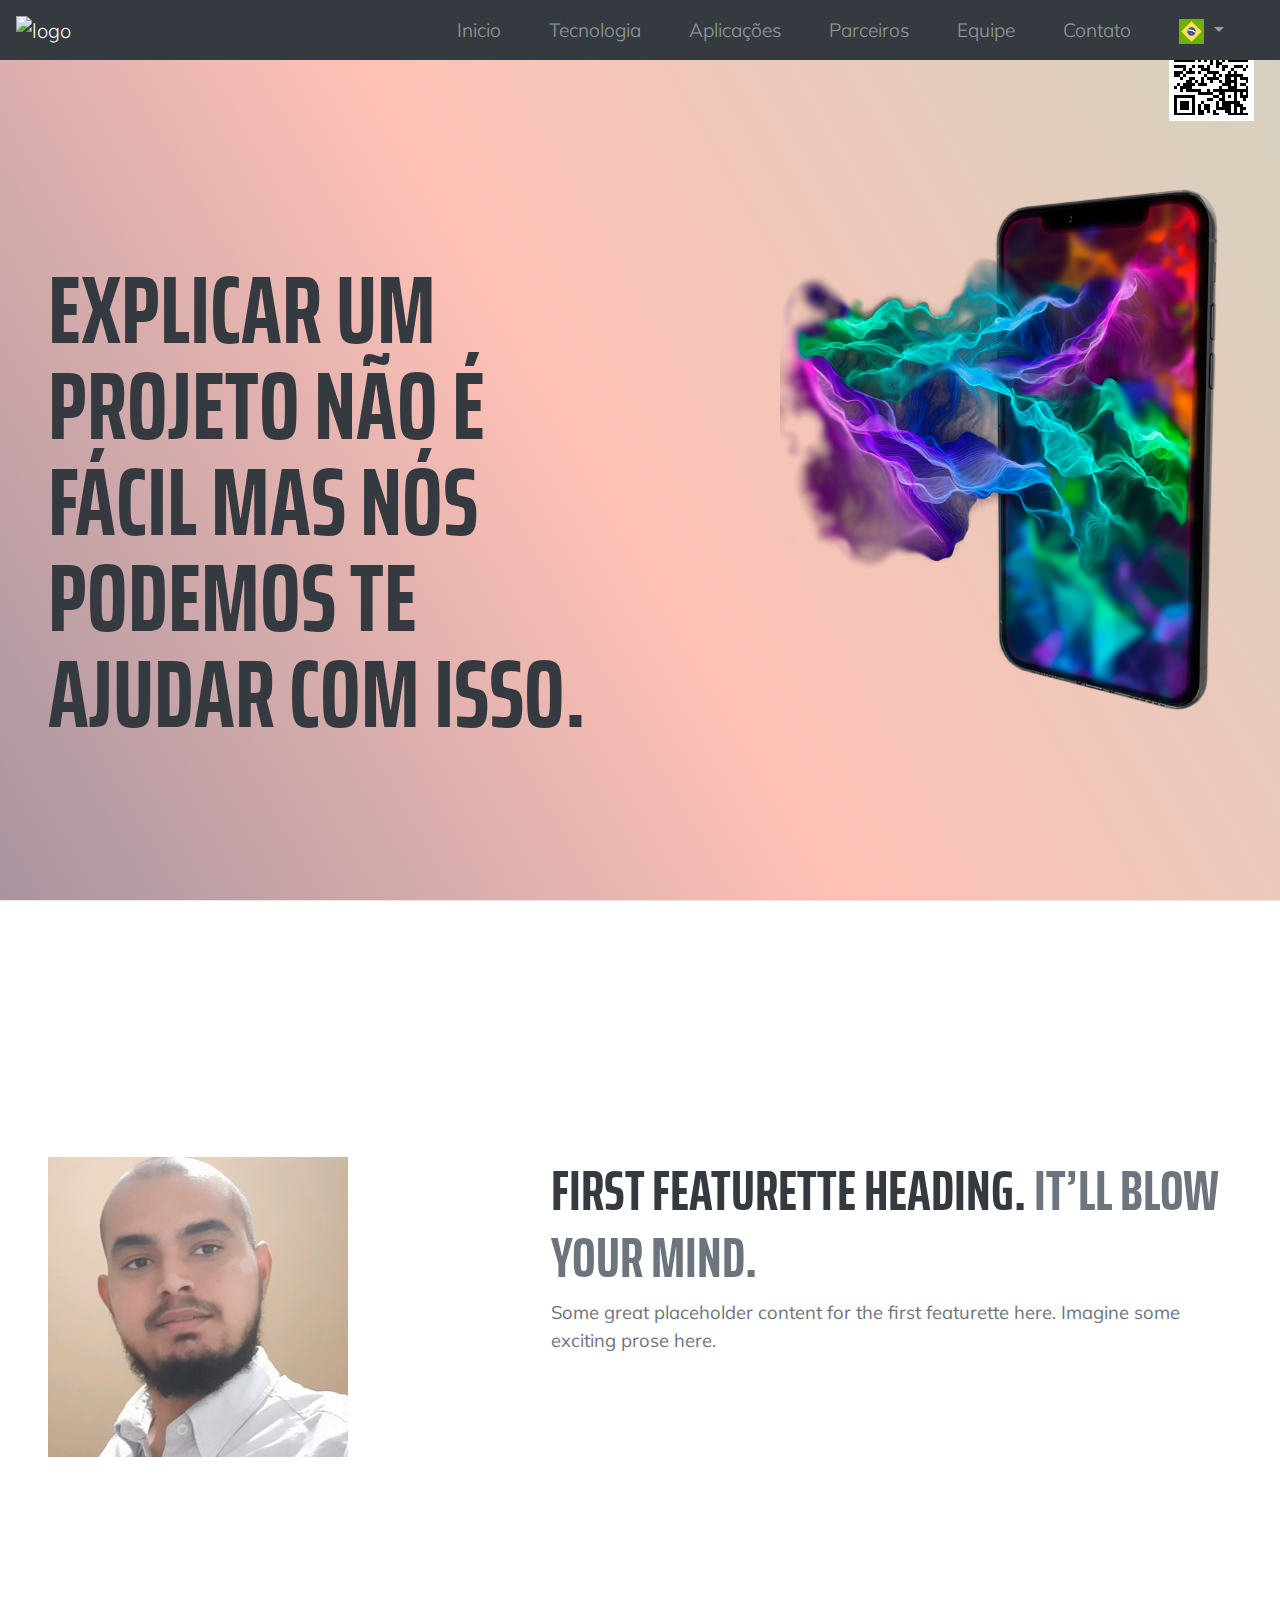
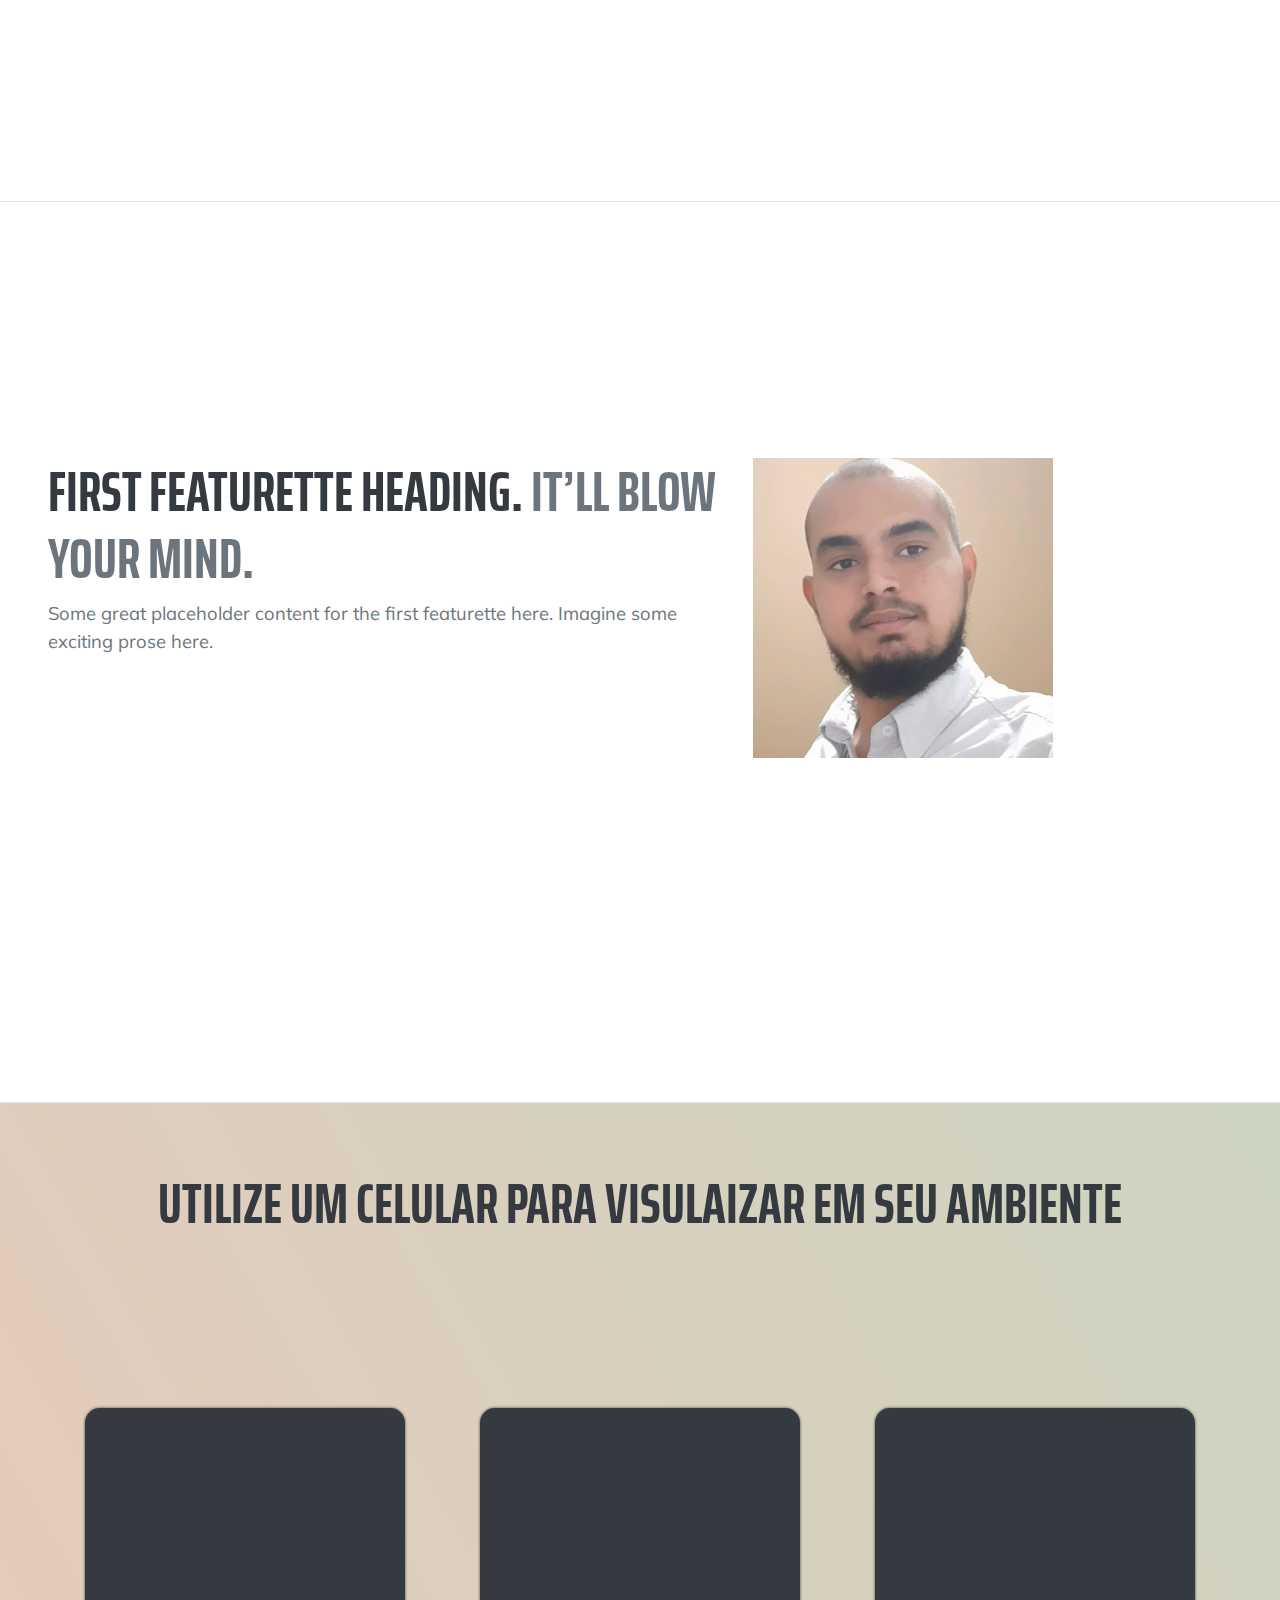
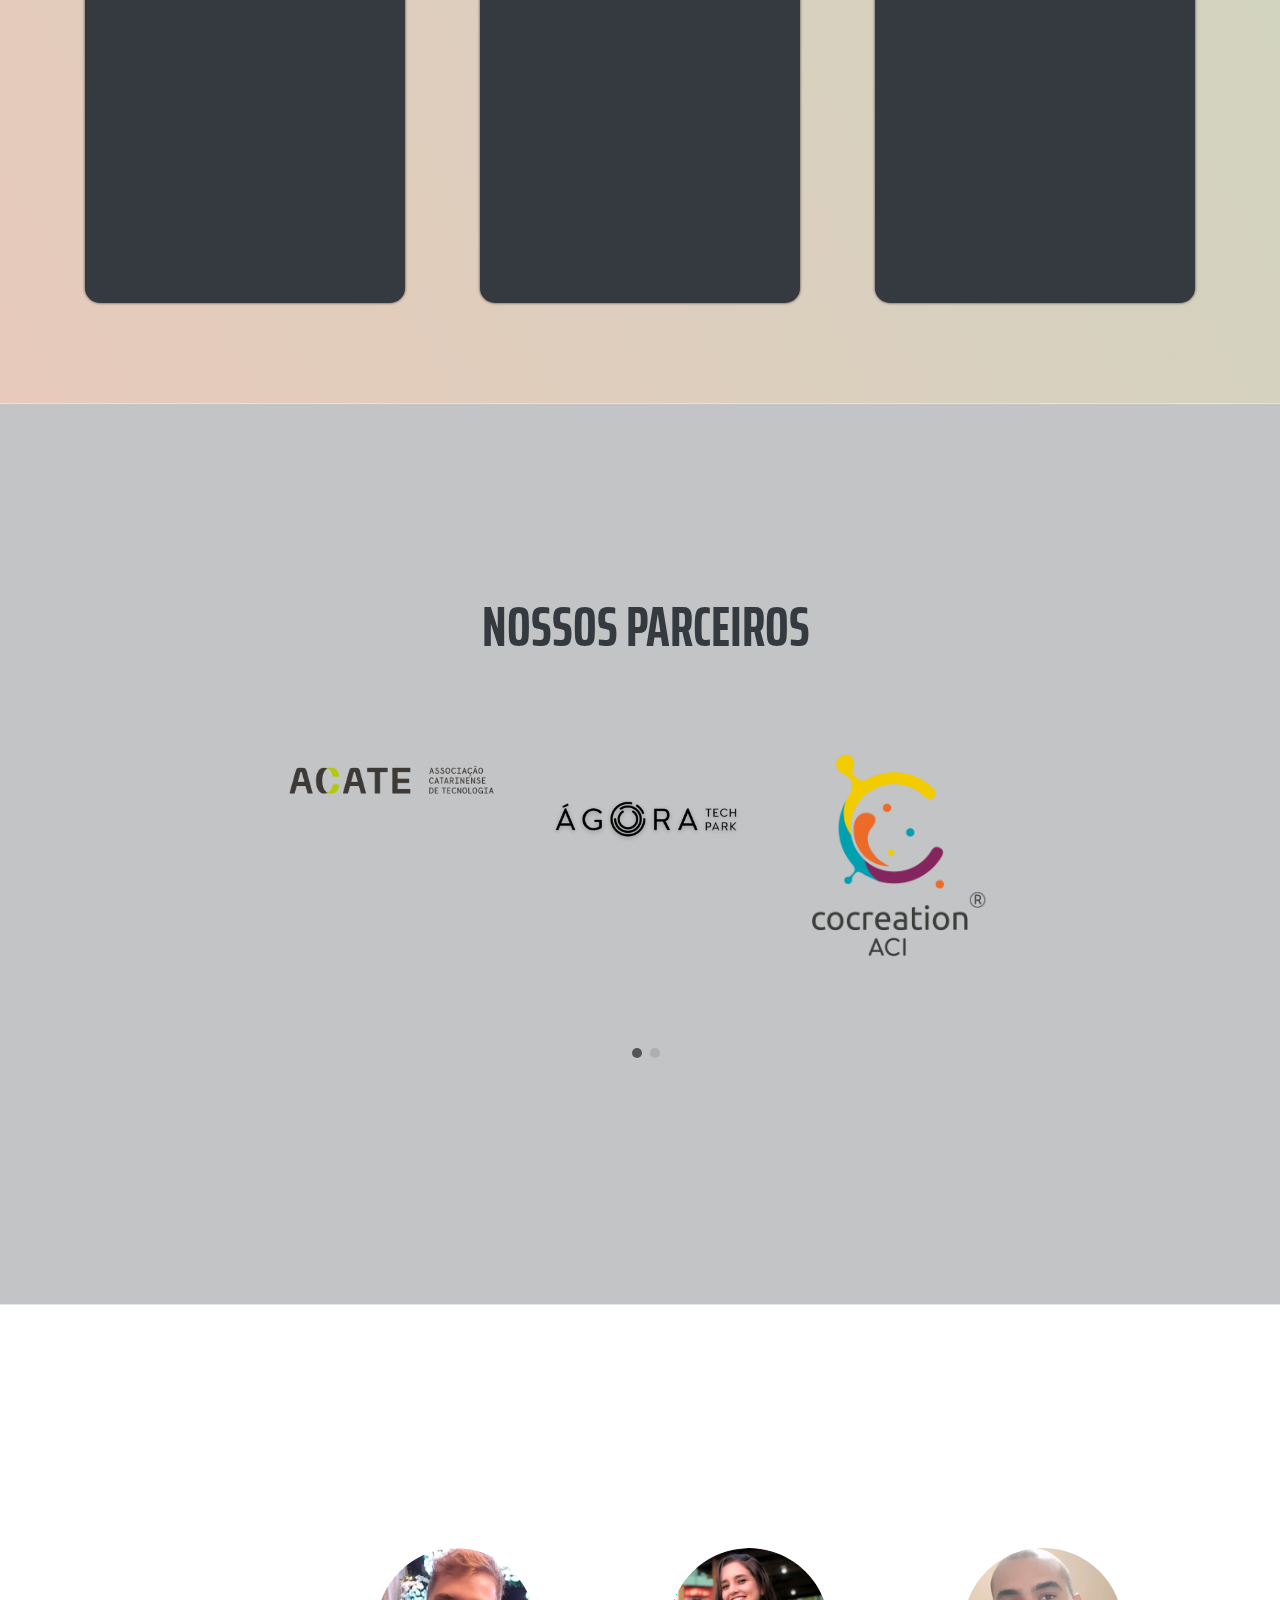
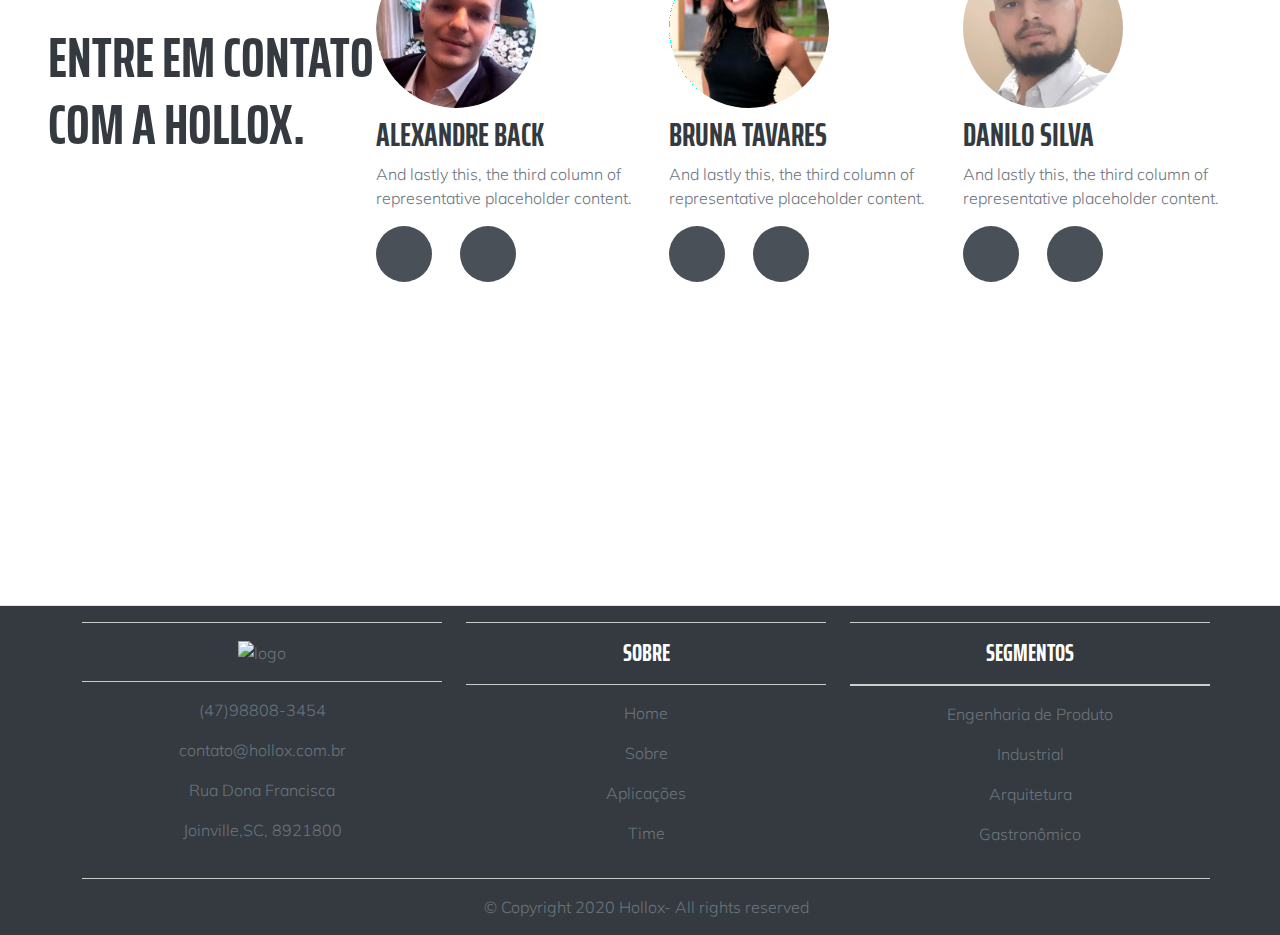
==== index.html @ e28a547f "Add files via upload" ====
<!DOCTYPE html>
<html lang="en">
    <head>
        <meta charset="utf-8" />
        <meta name="viewport" content="width=device-width, initial-scale=1, shrink-to-fit=no" />
        <meta name="description" content="" />
        <meta name="author" content="" />
        <title>Hollox</title>
        <link rel="icon" type="image/x-icon" href="assets/img/profile.jfif" />        
        <!-- Font Awesome icons (free version)-->
        <script src="https://use.fontawesome.com/releases/v5.15.1/js/all.js" crossorigin="anonymous"></script>     


        <!-- The following libraries and polyfills are recommended to maximize browser support -->
        <!-- NOTE: you must adjust the paths as appropriate for your project -->
        
        <!-- 🚨 REQUIRED: Web Components polyfill to support Edge and Firefox < 63 -->
        <script src="https://unpkg.com/@webcomponents/webcomponentsjs@2.1.3/webcomponents-loader.js"></script>

        <!-- 💁 OPTIONAL: Intersection Observer polyfill for better performance in Safari and IE11 -->
        <script src="https://unpkg.com/intersection-observer@0.5.1/intersection-observer.js"></script>

        <!-- 💁 OPTIONAL: Resize Observer polyfill improves resize behavior in non-Chrome browsers -->
        <script src="https://unpkg.com/resize-observer-polyfill@1.5.0/dist/ResizeObserver.js"></script>

        <!-- 💁 OPTIONAL: Fullscreen polyfill is needed to fully support AR features -->
        <script src="https://unpkg.com/fullscreen-polyfill@1.0.2/dist/fullscreen.polyfill.js"></script>

        <!-- 💁 OPTIONAL: Include prismatic.js for Magic Leap support -->
        <script src="https://unpkg.com/@magicleap/prismatic/prismatic.min.js"></script>
        
        <!-- 💁 OPTIONAL: The :focus-visible polyfill removes the focus ring for some input types -->
        <script src="https://unpkg.com/focus-visible@5.0.2/dist/focus-visible.js" defer></script>

        <script src="https://code.jquery.com/jquery-3.5.1.min.js"></script>
        <script src="https://cdn.jsdelivr.net/npm/popper.js@1.16.0/dist/umd/popper.min.js"></script>
        <script src="https://stackpath.bootstrapcdn.com/bootstrap/4.5.0/js/bootstrap.min.js"></script>

        <!-- Google fonts-->
        <link href="https://fonts.googleapis.com/css?family=Saira+Extra+Condensed:500,700" rel="stylesheet" type="text/css" />
        <link href="https://fonts.googleapis.com/css?family=Muli:400,400i,800,800i" rel="stylesheet" type="text/css" />
        <!-- Core theme CSS (includes Bootstrap)-->
        <link href="css/styles.css" rel="stylesheet" />     
        
    </head>
    
    <body id="page-top">           
        <!-- Navigation--> 
        <nav class="navbar navbar-dark bg-dark navbar-expand-lg fixed-top navbar-custom">
            <a class="navbar-brand" href="#home">
              <img src="http://hollox.com.br/img/logo.png" width="130" height="50" alt="logo">              
            </a>
            <button class="navbar-toggler" type="button" data-toggle="collapse" data-target="#navbar-list-6" aria-controls="navbarNav" aria-expanded="false" aria-label="Toggle navigation">
              <span class="navbar-toggler-icon"></span>
            </button>
            <div class="collapse navbar-collapse justify-content-end" id="navbar-list-6">
              <ul class="navbar-nav">                                               
                <li class="nav-item"><a class="nav-link js-scroll-trigger" href="#home">Inicio</a></li>                
                <li class="nav-item"><a class="nav-link js-scroll-trigger" href="#tecnology">Tecnologia</a></li>            
                <li class="nav-item"><a class="nav-link js-scroll-trigger" href="#aplications">Aplicações</a></li>
                <li class="nav-item"><a class="nav-link js-scroll-trigger" href="#parceiros">Parceiros</a></li>
                <li class="nav-item"><a class="nav-link js-scroll-trigger" href="#equipe">Equipe</a></li>
                <li class="nav-item"><a class="nav-link js-scroll-trigger" href="#contato">Contato</a></li>
                <li class="nav-item dropdown">
                    <a class="nav-link dropdown-toggle" href="#" id="navbarDarkDropdownMenuLink" role="button" data-bs-toggle="dropdown" aria-expanded="false">
                        <img src="assets/img/brazil.svg" height="25" alt="logo">
                    </a>
                    <ul class="dropdown-menu dropdown-menu-dark" aria-labelledby="navbarDarkDropdownMenuLink">
                      <li><a class="dropdown-item" href="#"><img src="assets/img/brazil.svg" height="25" alt="logo"></a></li>
                      <li><a class="dropdown-item" href="#"><img src="assets/img/eua.svg" height="25" alt="logo"></a></li>                      
                    </ul>
                  </li>                
                </li>
              </ul>
            </div>
        </nav>              
        
        <!-- Page Content-->
        <div class="container-fluid p-0">    

            <div class="gradient">
                <!-- About-->            
                <section class="resume-section" id="home">                
                    <!-- Three columns of text below the carousel -->                    
                    <div class="row featurette">
                        <div class="col-md-6">   
                            <h1 class="featurette-heading"></br></br>Explicar um projeto não é fácil mas nós podemos te ajudar com isso.</h1>                           
                        </div>
                        <div class="col-md-5">
                            <div  style="padding: 50px;"></div><img class="centro" width="450" height="550" src="assets/img/Phone.png" alt="" /></span></div>
                        </div>                       
                    </div>
                </section>
                <hr class="m-0" />
            </div>            

            <!-- A tecnologia-->
            <section class="resume-section" id="tecnology">
                <hr class="featurette-divider">
                <div class="row featurette">
                    <div class="col-md-7 order-md-2">
                        <h2 class="featurette-heading">First featurette heading. <span class="text-muted">It’ll blow your mind.</span></h2>
                        <p class="lead">Some great placeholder content for the first featurette here. Imagine some exciting prose here.</p>
                    </div>
                    <div class="col-md-5 order-md-1">
                        <span class="d-none d-lg-block"><img class="img-fluid img-profile mx-auto mb-2" width="300" height="300" src="assets/img/profile.jfif" alt="" /></span>
                    </div>
                </div>               
            </section>            
            <hr class="m-0" />

            <section class="resume-section" id="tecnology">
                <hr class="featurette-divider">
                <div class="row featurette">
                    <div class="col-md-7">
                        <h2 class="featurette-heading">First featurette heading. <span class="text-muted">It’ll blow your mind.</span></h2>
                        <p class="lead">Some great placeholder content for the first featurette here. Imagine some exciting prose here.</p>
                    </div>
                    <div class="col-md-5">
                        <span class="d-none d-lg-block"><img class="img-fluid img-profile mx-auto mb-2" width="300" height="300" src="assets/img/profile.jfif" alt="" /></span>
                    </div>
                </div>               
            </section>
            <hr class="m-0" />

            <!-- experience-->
            <div class="resume-section"  id="aplications"> 
                <div class="backgound02">                     
                    <h2 class="centralizado"></br>Utilize um celular para visulaizar em seu Ambiente</h2>                                                                   
                    <section class="resume-section">               
                        <div id="card">
                            <model-viewer id="paused-change-demo"
                                src="https://cdn.glitch.com/5b7a8ebc-1de7-47b4-8928-0788606b2faf%2FmodeloFORMULA_retirada.glb?v=1598569548732"      
                                shadow-intensity="3"
                                camera-controls autoplay animation-name="action01"                  
                                interaction-prompt="auto"
                                auto-rotate ar magic-leap> 
                                
                                <div style=" background-color: white;
                                    border-radius: 30px;
                                    border: none;
                                    position: absolute; 
                                    top: 4vh; 
                                    right: 2vw; ">
                                    <img src="assets/img/formula.svg" width="85vw"> 
                                </div>  
                            </model-viewer>                            
                        </div> 
                        
                        <div id="card">
                            <model-viewer id="paused-change-demo"
                                src="https://cdn.glitch.com/33362749-0d41-4803-8d25-03abce69741a%2Fkuka04.glb?v=1615334968462"      
                                shadow-intensity="3"
                                camera-controls autoplay animation-name="action01"                  
                                interaction-prompt="auto"
                                auto-rotate ar magic-leap>   
                                
                                <div style=" background-color: white;
                                    border-radius: 30px;
                                    border: none;
                                    position: absolute; 
                                    top: 4vh; 
                                    right: 2vw; ">
                                    <img src="assets/img/robot.svg" width="85vw"> 
                                </div> 
                            </model-viewer>
                        </div> 
            
                        <div id="card">
                            <model-viewer id="paused-change-demo"
                                src="https://cdn.glitch.com/5b7a8ebc-1de7-47b4-8928-0788606b2faf%2FmodeloFORMULA_retirada.glb?v=1598569548732"      
                                shadow-intensity="3"
                                camera-controls autoplay animation-name="action01"                  
                                interaction-prompt="auto"
                                auto-rotate ar magic-leap>   
                                
                                <div style=" background-color: white;
                                    border-radius: 30px;
                                    border: none;
                                    position: absolute; 
                                    top: 4vh; 
                                    right: 2vw; ">
                                    <img src="assets/img/predio.svg" width="85vw"> 
                                </div> 
                            </model-viewer>
                        </div>         
                    </section>
                </div>                
            </div>

            <hr class="m-0" />   
            
            <!-- Parceiros -->
            <section class="resume-section" id="parceiros" style="background-color: rgb(195, 196, 197);">               
                <style>                   
                    .carousel {	
                        margin: 0 auto;
                        padding: 0 50px;
                    }
                    .carousel .carousel-item {
                        text-align: center;
                        overflow: hidden;
                        height: 300px;
                    }
                    .carousel .carousel-item .img-box {
                        background:transparent;
                        padding: 5px;
                       
                    }
                    .carousel .carousel-item img {
                        margin: 0 auto;
                    }
                    .carousel-control-prev, .carousel-control-next {
                        width: 68px;
                        background: none;
                    }
                    .carousel-control-prev i, .carousel-control-next i {
                        font-size: 28px;
                        position: absolute;
                        top: 50%;
                        display: inline-block;
                        margin-top: -15px;
                        z-index: 5;
                        left: 0;
                        right: 0;
                        color: rgba(0, 0, 0, 0.8);
                        
                    }
                    .carousel-indicators {
                        bottom: -40px;
                    }
                    .carousel-indicators li, .carousel-indicators li.active {
                        width: 10px;
                        height: 10px;
                        border: none;
                        border-radius: 50%;
                        margin: 1px 4px;
                        
                    }
                    .carousel-indicators li {	
                        background: #999;
                        border-color: transparent;
                    }
                    .carousel-indicators li.active {
                        background: #555;
                    }
                </style>              
                
                <div class="container-xl">
                    <div class="row">
                        <div class="col-md-9  mx-auto">   
                            <h2 class="centralizado">Nossos Parceiros</br></br></h2>   
                                                    
                            <div id="myCarousel" class="carousel slide" data-ride="carousel" data-interval="2000">
                                <!-- Carousel indicators -->
                                <ol class="carousel-indicators">
                                    <li data-target="#myCarousel" data-slide-to="0" class="active"></li>
                                    <li data-target="#myCarousel" data-slide-to="1"></li>                                    
                                </ol>   
                                <!-- Wrapper for carousel items -->
                                <div class="carousel-inner">
                                    <div class="carousel-item active">
                                        <div class="row">
                                            <div class="col-sm-4"><div class="img-box"><img src="assets/img/acate.png" class="img-fluid" alt=""></div></div>
                                            <div class="col-sm-4"><div class="img-box"><img src="assets/img/agora.png" class="img-fluid" alt=""></div></div>
                                            <div class="col-sm-4"><div class="img-box"><img src="assets/img/aci.png" class="img-fluid" alt=""></div></div>
                                        </div>
                                    </div>
                                    <div class="carousel-item">
                                        <div class="row">
                                            <div class="col-sm-4"><div class="img-box"><img src="assets/img/agora.png" class="img-fluid" alt=""></div></div>
                                            <div class="col-sm-4"><div class="img-box"><img src="assets/img/aci.png" class="img-fluid" alt=""></div></div>
                                            <div class="col-sm-4"><div class="img-box"><img src="assets/img/munich.png" class="img-fluid" alt=""></div></div>
                                        </div>
                                    </div>                                    
                                </div>
                                <!-- Carousel controls -->
                                <a class="carousel-control-prev" href="#myCarousel" data-slide="prev">
                                    <i class="fa fa-chevron-left"></i>
                                </a>
                                <a class="carousel-control-next" href="#myCarousel" data-slide="next">
                                    <i class="fa fa-chevron-right"></i>
                                </a>
                            </div>
                        </div>
                    </div>
                </div>         
                                      
            </section>
            
            <hr class="m-0" />
           
            <!-- Equipe-->
            <section class="resume-section" id="equipe">
                <h2 class="mb-5">Entre em Contato com a Hollox.</h2>            
                      
                <!-- Three columns of text below the carousel -->                                            
                <div class="row">                                                      
                <div class="col-lg-4">
                    <span class="d-none d-lg-block"><img class="img-fluid img-profile rounded-circle mx-auto mb-2" width="160" height="160" src="assets/img/alexandreBack.png" alt="" /></span>            
                    <h3>Alexandre Back</h3>
                    <p>And lastly this, the third column of representative placeholder content.</p>
                    <div class="social-icons">
                        <a class="social-icon" href="https://www.linkedin.com/in/danilo-silva-628671b3/"><i class="fab fa-linkedin-in"></i></a>
                        <!--<a class="social-icon" href="https://github.com/SIA2602"><i class="fab fa-github"></i></a>-->
                        <a class="social-icon" href="#"><i class="fab fa-instagram"></i></a>
                        <!--<a class="social-icon" href="#"><i class="fab fa-facebook-f"></i></a>-->
                    </div>
                </div><!-- /.col-lg-4 -->

                <div class="col-lg-4">
                    <span class="d-none d-lg-block"><img class="img-fluid img-profile rounded-circle mx-auto mb-2" width="160" height="160" src="assets/img/brunaTavares.png" alt="" /></span>                
                    <h3>Bruna Tavares</h3>
                    <p>And lastly this, the third column of representative placeholder content.</p>
                    <div class="social-icons">
                        <a class="social-icon" href="https://www.linkedin.com/in/danilo-silva-628671b3/"><i class="fab fa-linkedin-in"></i></a>
                        <!--<a class="social-icon" href="https://github.com/SIA2602"><i class="fab fa-github"></i></a>-->
                        <a class="social-icon" href="#"><i class="fab fa-instagram"></i></a>
                        <!--<a class="social-icon" href="#"><i class="fab fa-facebook-f"></i></a>-->
                    </div>
                </div><!-- /.col-lg-4 -->

                <div class="col-lg-4">
                    <span class="d-none d-lg-block"><img class="img-fluid img-profile rounded-circle mx-auto mb-2" width="160" height="160" src="assets/img/profile.jfif" alt="" /></span>                
                    <h3>Danilo Silva</h3>
                    <p>And lastly this, the third column of representative placeholder content.</p>  
                    <div class="social-icons">
                        <a class="social-icon" href="https://www.linkedin.com/in/danilo-silva-628671b3/"><i class="fab fa-linkedin-in"></i></a>
                        <a class="social-icon" href="https://github.com/SIA2602"><i class="fab fa-github"></i></a>
                        <!--<a class="social-icon" href="#"><i class="fab fa-twitter"></i></a>
                        <a class="social-icon" href="#"><i class="fab fa-facebook-f"></i></a>-->
                    </div>                      
                </div><!-- /.col-lg-4 -->
            </div><!-- /.row -->
            </section>

            <hr class="m-0" />

            <!-- rodape-->
            <footer style="background: linear-gradient(60deg,var(--dark), var(--gray-dark));background-size: 400% 400%; animation: colors 15s ease-in infinite;"} >
                <div id="contato" class="container">
                    <div class="row text-center">

                        <div class="col-md-4">
                            <hr style="border-top: 1.5px solid #ccc; background: transparent;">
                            <img src="http://hollox.com.br/img/logo.png" height="30" alt="logo">
                            <hr style="border-top: 1.5px solid #ccc; background: transparent;">
                            <p>(47)98808-3454</p>
                            <p>contato@hollox.com.br</p>
                            <p>Rua Dona Francisca</p>
                            <p>Joinville,SC, 8921800</p>
                        </div>

                        <div class="col-md-4">                            
                            <hr style="border-top: 1.5px solid #ccc; background: transparent;">
                            <h4 style="color:white">Sobre</h4>
                            <hr style="border-top: 1.5px solid #ccc; background: transparent;">
                            <p>Home</p>
                            <p>Sobre</p>
                            <p>Aplicações</p>
                            <p>Time</p>
                        </div>
                        
                        <div class="col-md-4">                    
                            <hr style="border-top: 1.5px solid #ccc; background: transparent;">
                            <h4 style="color:white">Segmentos</h4>
                            <hr style="border-top: 2px solid #ccc; background: transparent;">
                            <p>Engenharia de Produto</p>
                            <p>Industrial</p>
                            <p>Arquitetura</p>
                            <p>Gastronômico</p>                    
                        </div>

                        <div class="col-12">
                            <hr style="border-top: 1.5px solid #ccc; background: transparent;">
                            <p class="text-center">&copy; Copyright 2020 Hollox- All rights reserved</p>
                        </div>
                    </div>
                </div>
            </footer>                        
        </div>

        <!-- 💁 Include both scripts below to support all browsers! -->
        <!-- Loads <model-viewer> for modern browsers: -->
        <script type="module"
            src="https://unpkg.com/@google/model-viewer/dist/model-viewer.js">
        </script>

        <!-- Loads <model-viewer> for old browsers like IE11: -->
        <script nomodule
            src="https://unpkg.com/@google/model-viewer/dist/model-viewer-legacy.js">
        </script>

        
        <!-- Bootstrap core JS-->
        <script src="https://cdnjs.cloudflare.com/ajax/libs/jquery/3.5.1/jquery.min.js"></script>
        <script src="https://cdn.jsdelivr.net/npm/bootstrap@4.5.3/dist/js/bootstrap.bundle.min.js"></script>
        <!-- Third party plugin JS-->
        <script src="https://cdnjs.cloudflare.com/ajax/libs/jquery-easing/1.4.1/jquery.easing.min.js"></script>

        <script src="https://cdn.jsdelivr.net/npm/@popperjs/core@2.6.0/dist/umd/popper.min.js" integrity="sha384-KsvD1yqQ1/1+IA7gi3P0tyJcT3vR+NdBTt13hSJ2lnve8agRGXTTyNaBYmCR/Nwi" crossorigin="anonymous"></script>
        <script src="https://cdn.jsdelivr.net/npm/bootstrap@5.0.0-beta2/dist/js/bootstrap.min.js" integrity="sha384-nsg8ua9HAw1y0W1btsyWgBklPnCUAFLuTMS2G72MMONqmOymq585AcH49TLBQObG" crossorigin="anonymous"></script>
        <!-- Core theme JS-->
        <script src="js/scripts.js"></script>
    </body>
</html>
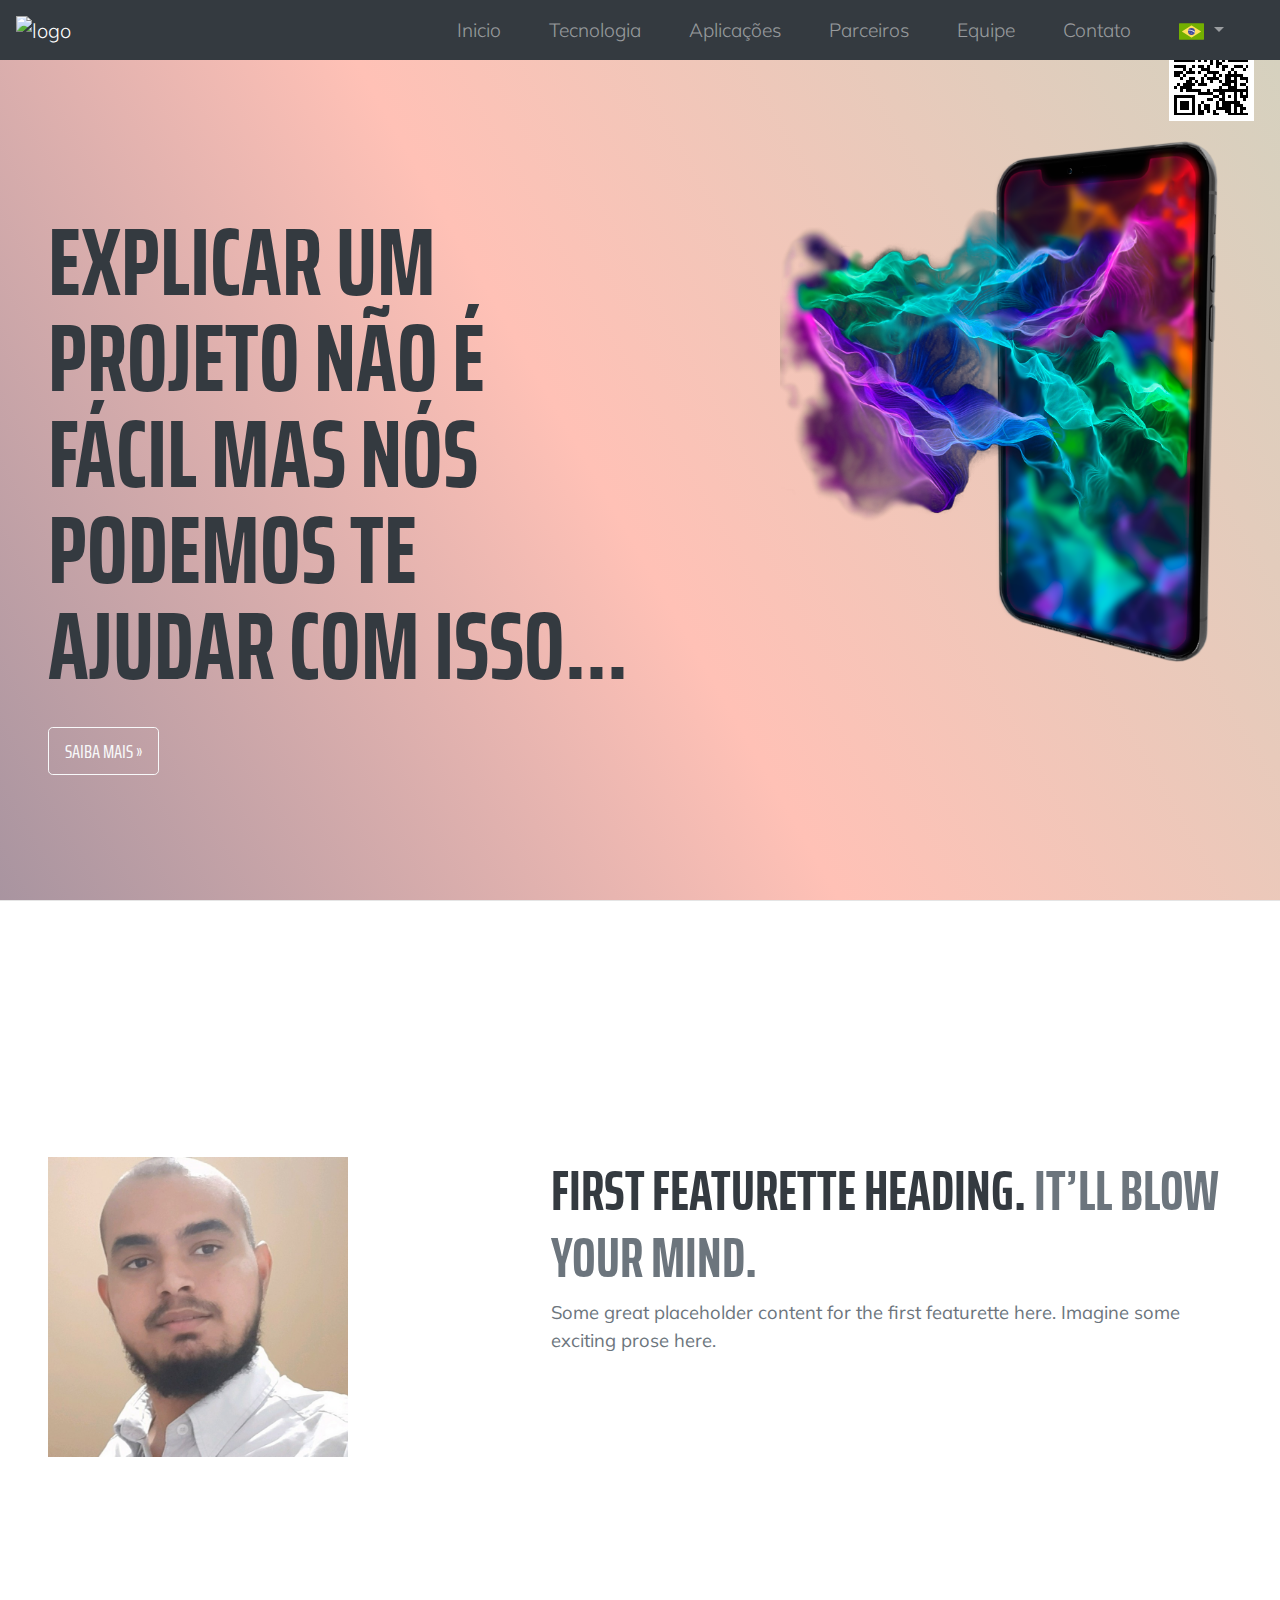
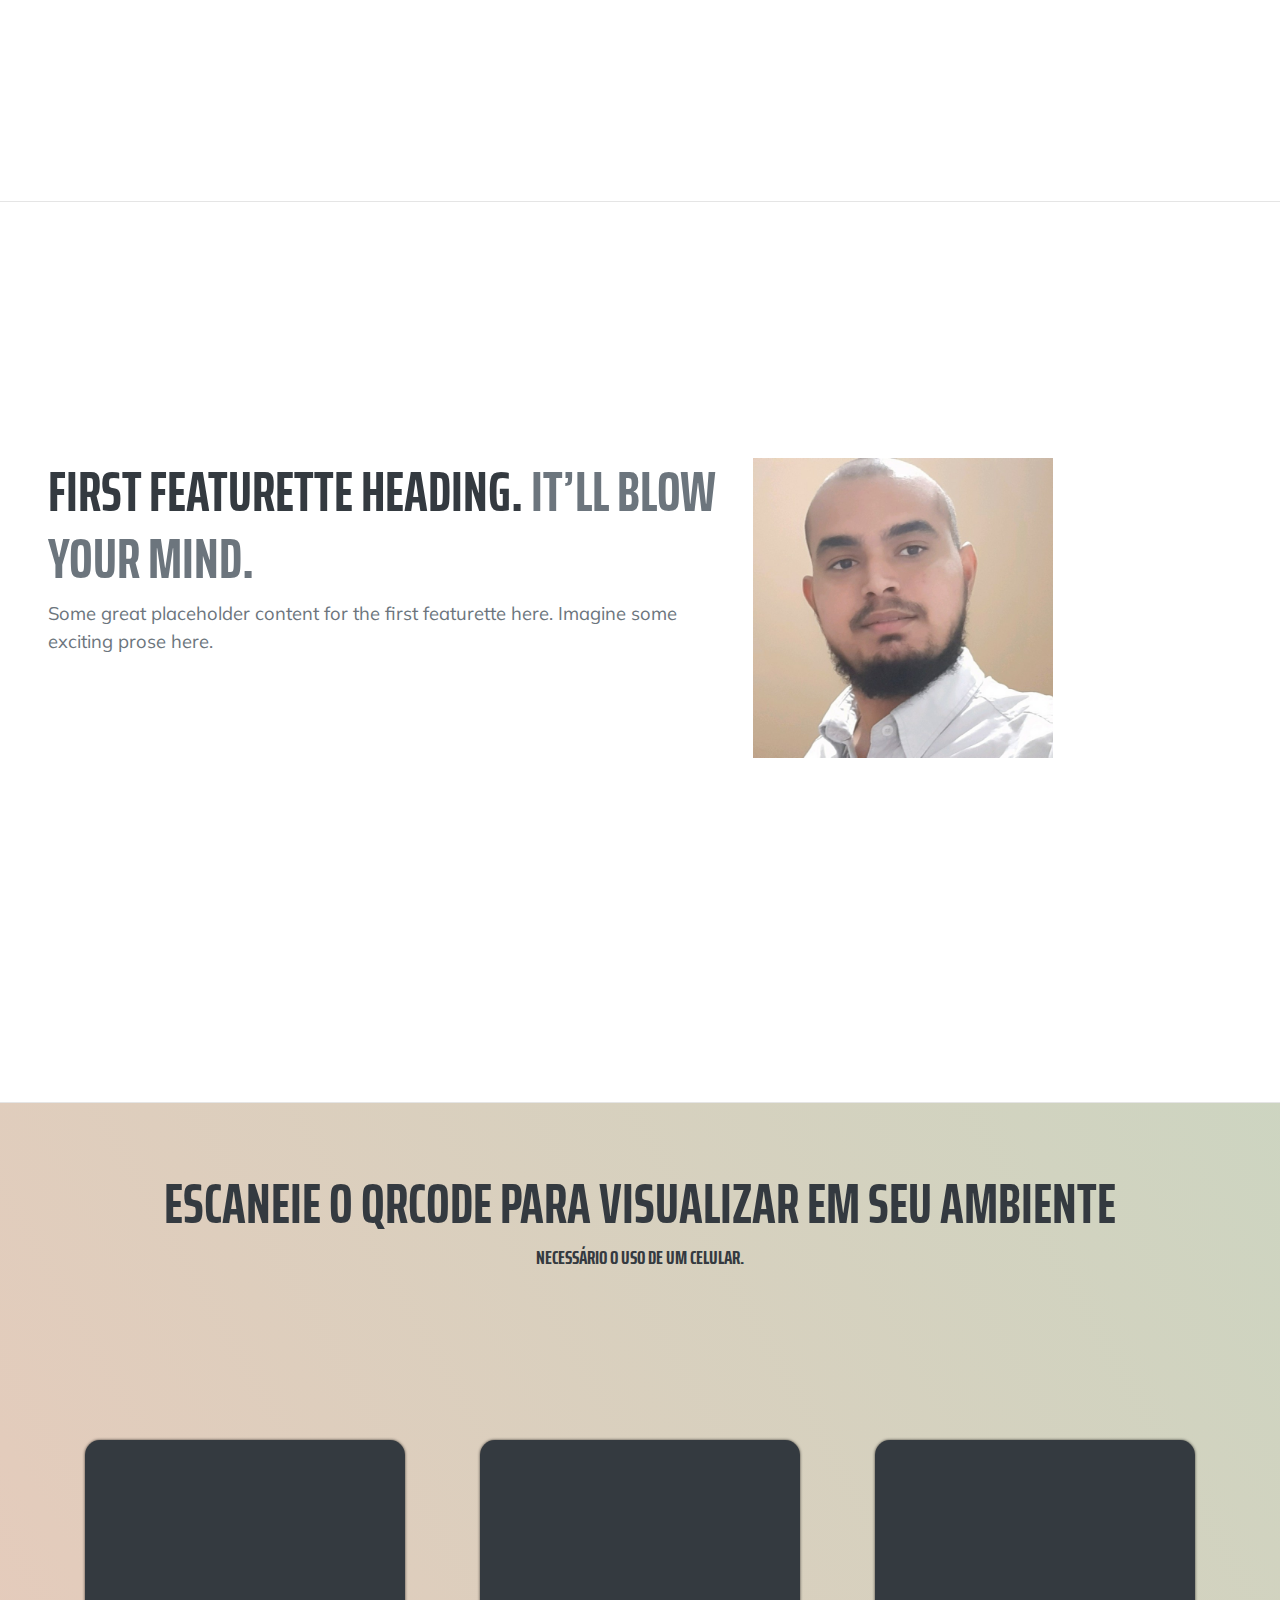
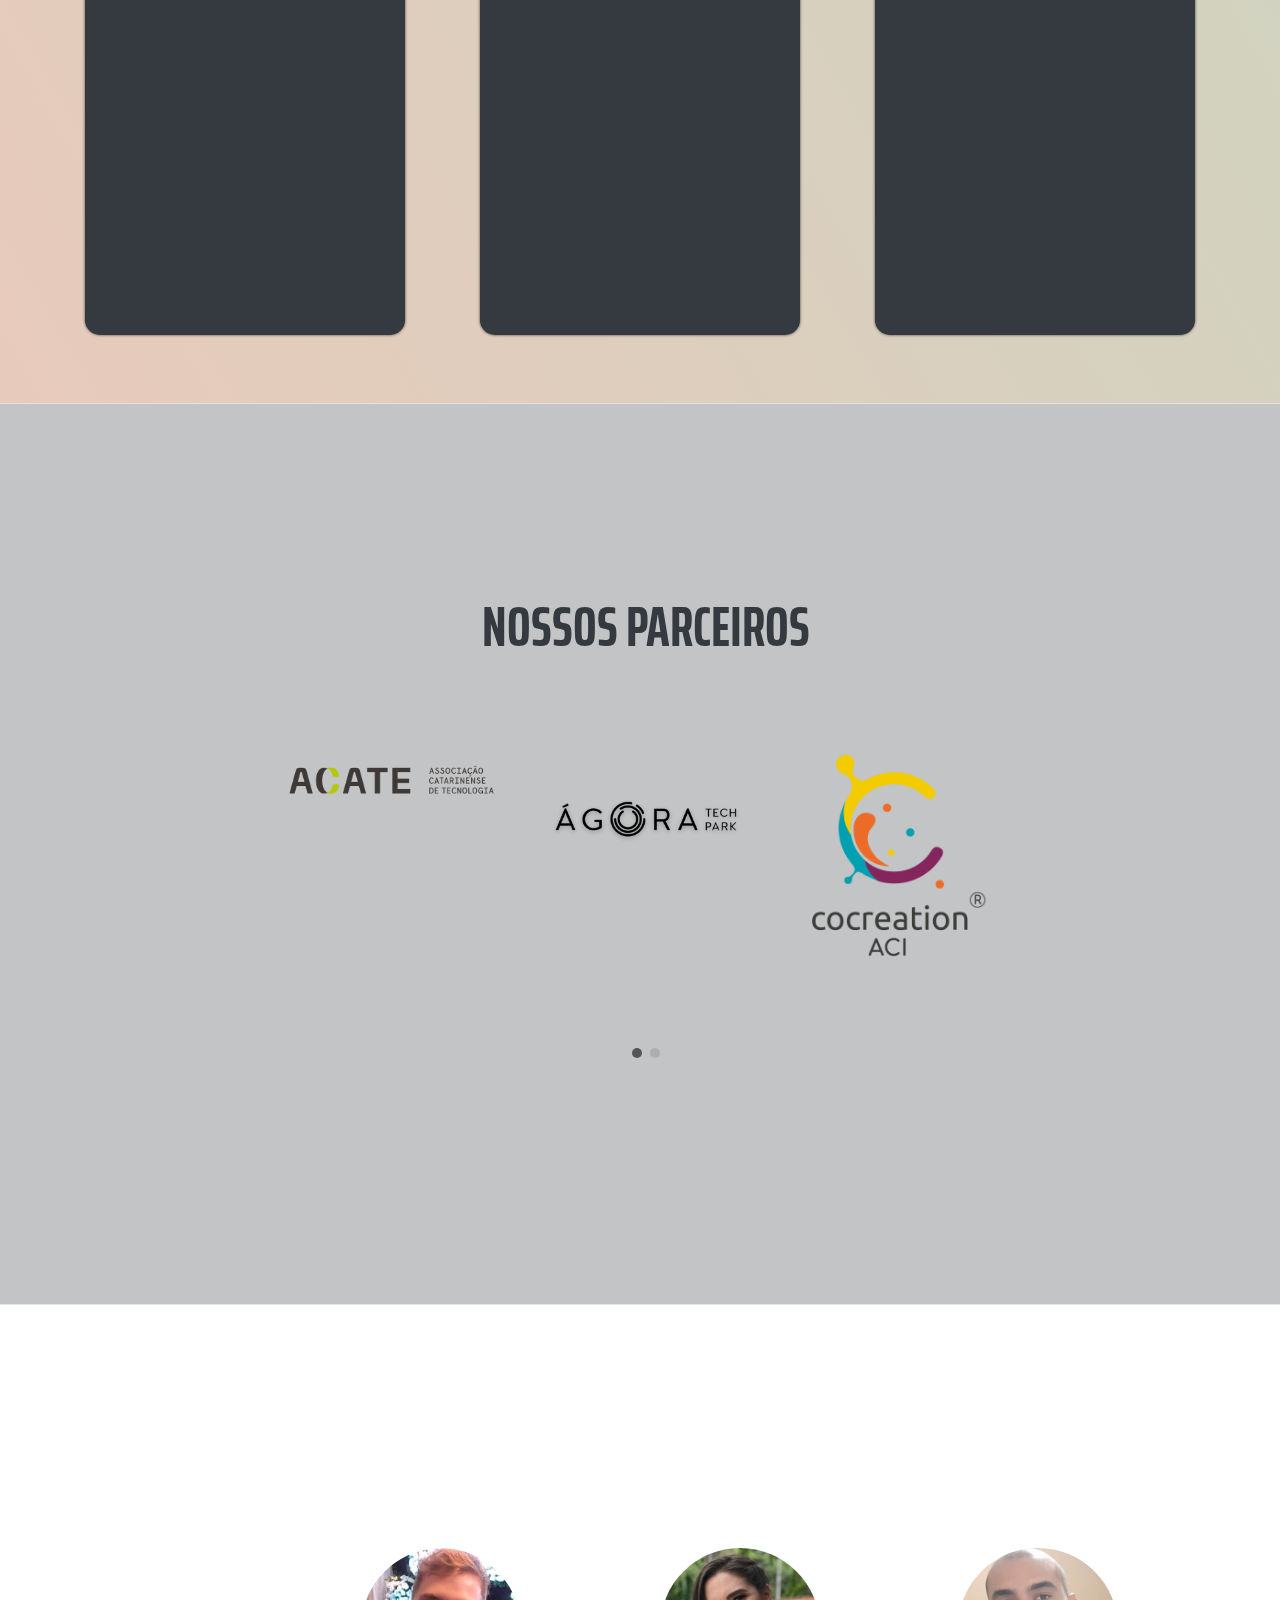
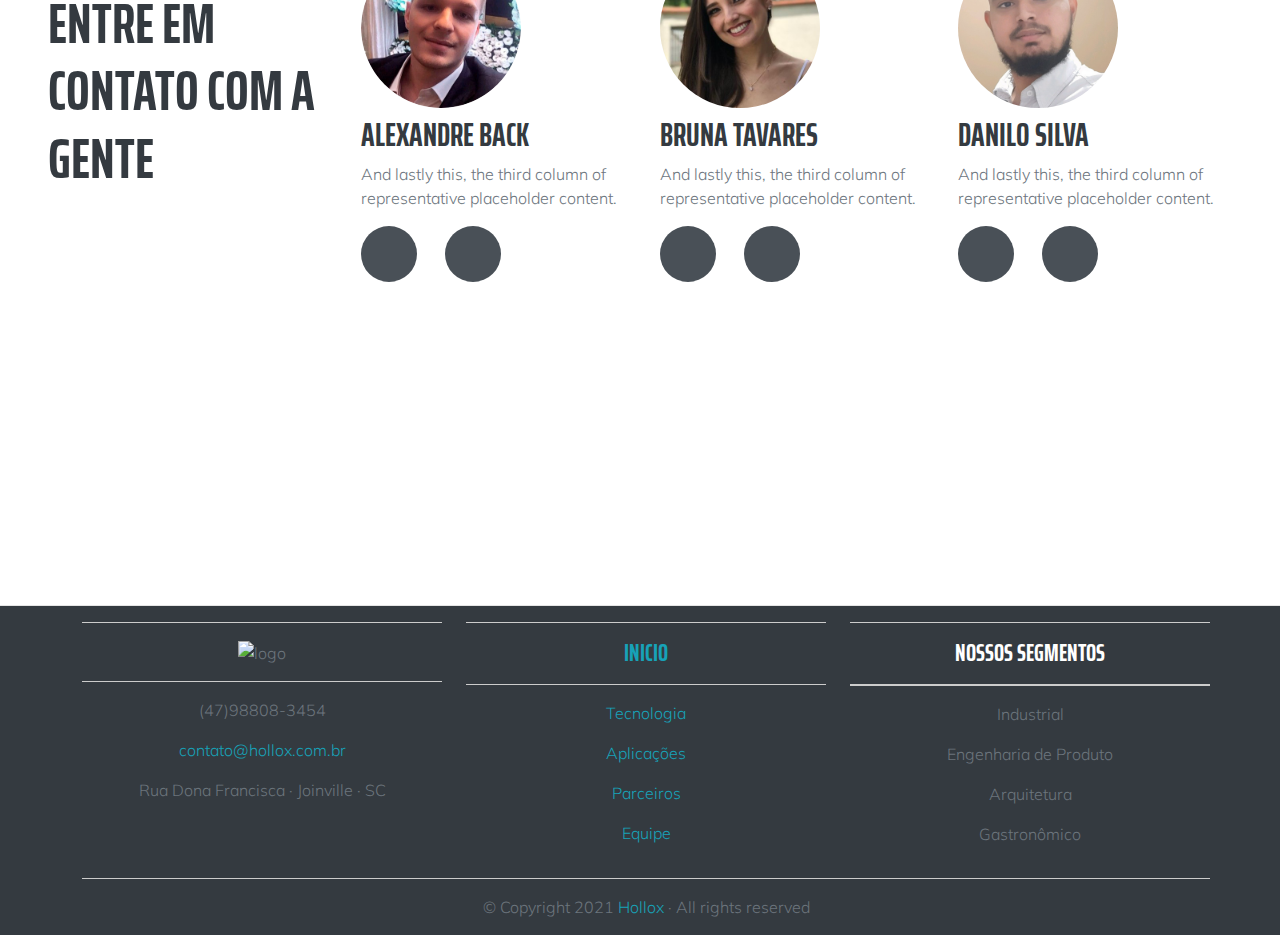
==== commit 77c8e010: "Atualizando" ====
--- a/index.html
+++ b/index.html
@@ -84,7 +84,7 @@
                     <!-- Three columns of text below the carousel -->                    
                     <div class="row featurette">
                         <div class="col-md-6">   
-                            <h1 class="featurette-heading"></br></br>Explicar um projeto não é fácil mas nós podemos te ajudar com isso.</h1>                           
+                            <h1 class="featurette-heading"></br></br>Explicar um projeto não é fácil mas nós podemos te ajudar com isso...  <a type="button" class="btn btn-outline-light btn-lg" href="#tecnology">Saiba mais »</a></h1>                                                     
                         </div>
                         <div class="col-md-5">
                             <div  style="padding: 50px;"></div><img class="centro" width="450" height="550" src="assets/img/Phone.png" alt="" /></span></div>
@@ -126,7 +126,9 @@
             <!-- experience-->
             <div class="resume-section"  id="aplications"> 
                 <div class="backgound02">                     
-                    <h2 class="centralizado"></br>Utilize um celular para visulaizar em seu Ambiente</h2>                                                                   
+                    <h2 class="centralizado"></br>Escaneie o QRCODE para visualizar em seu Ambiente</h2>     
+                    <h5 class="centralizado">Necessário o uso de um Celular.</h5>
+                                                                                  
                     <section class="resume-section">               
                         <div id="card">
                             <model-viewer id="paused-change-demo"
@@ -292,46 +294,46 @@
            
             <!-- Equipe-->
             <section class="resume-section" id="equipe">
-                <h2 class="mb-5">Entre em Contato com a Hollox.</h2>            
+                <h2 class="mb-5">Entre em Contato com a gente</h2>            
                       
                 <!-- Three columns of text below the carousel -->                                            
-                <div class="row">                                                      
-                <div class="col-lg-4">
-                    <span class="d-none d-lg-block"><img class="img-fluid img-profile rounded-circle mx-auto mb-2" width="160" height="160" src="assets/img/alexandreBack.png" alt="" /></span>            
-                    <h3>Alexandre Back</h3>
-                    <p>And lastly this, the third column of representative placeholder content.</p>
-                    <div class="social-icons">
-                        <a class="social-icon" href="https://www.linkedin.com/in/danilo-silva-628671b3/"><i class="fab fa-linkedin-in"></i></a>
-                        <!--<a class="social-icon" href="https://github.com/SIA2602"><i class="fab fa-github"></i></a>-->
-                        <a class="social-icon" href="#"><i class="fab fa-instagram"></i></a>
-                        <!--<a class="social-icon" href="#"><i class="fab fa-facebook-f"></i></a>-->
-                    </div>
-                </div><!-- /.col-lg-4 -->
-
-                <div class="col-lg-4">
-                    <span class="d-none d-lg-block"><img class="img-fluid img-profile rounded-circle mx-auto mb-2" width="160" height="160" src="assets/img/brunaTavares.png" alt="" /></span>                
-                    <h3>Bruna Tavares</h3>
-                    <p>And lastly this, the third column of representative placeholder content.</p>
-                    <div class="social-icons">
-                        <a class="social-icon" href="https://www.linkedin.com/in/danilo-silva-628671b3/"><i class="fab fa-linkedin-in"></i></a>
-                        <!--<a class="social-icon" href="https://github.com/SIA2602"><i class="fab fa-github"></i></a>-->
-                        <a class="social-icon" href="#"><i class="fab fa-instagram"></i></a>
-                        <!--<a class="social-icon" href="#"><i class="fab fa-facebook-f"></i></a>-->
-                    </div>
-                </div><!-- /.col-lg-4 -->
-
-                <div class="col-lg-4">
-                    <span class="d-none d-lg-block"><img class="img-fluid img-profile rounded-circle mx-auto mb-2" width="160" height="160" src="assets/img/profile.jfif" alt="" /></span>                
-                    <h3>Danilo Silva</h3>
-                    <p>And lastly this, the third column of representative placeholder content.</p>  
-                    <div class="social-icons">
-                        <a class="social-icon" href="https://www.linkedin.com/in/danilo-silva-628671b3/"><i class="fab fa-linkedin-in"></i></a>
-                        <a class="social-icon" href="https://github.com/SIA2602"><i class="fab fa-github"></i></a>
-                        <!--<a class="social-icon" href="#"><i class="fab fa-twitter"></i></a>
-                        <a class="social-icon" href="#"><i class="fab fa-facebook-f"></i></a>-->
-                    </div>                      
-                </div><!-- /.col-lg-4 -->
-            </div><!-- /.row -->
+                <div class="row">   
+                    <div class="col-lg-4">
+                        <span class="d-none d-lg-block"><img class="img-fluid img-profile rounded-circle mx-auto mb-2" width="160" height="160" src="assets/img/alexandreBack.png" alt="" /></span>            
+                        <h3>Alexandre Back</h3>
+                        <p>And lastly this, the third column of representative placeholder content.</p>
+                        <div class="social-icons">
+                            <a class="social-icon" href="https://www.linkedin.com/in/alexandreback/"><i class="fab fa-linkedin-in"></i></a>
+                            <!--<a class="social-icon" href="https://github.com/SIA2602"><i class="fab fa-github"></i></a>-->
+                            <a class="social-icon" href="#"><i class="fab fa-instagram"></i></a>
+                            <!--<a class="social-icon" href="#"><i class="fab fa-facebook-f"></i></a>-->
+                        </div>
+                    </div><!-- /.col-lg-4 -->
+
+                    <div class="col-lg-4">
+                        <span class="d-none d-lg-block"><img class="img-fluid img-profile rounded-circle mx-auto mb-2" width="160" height="160" src="assets/img/bruna.jfif" alt="" /></span>                
+                        <h3>Bruna Tavares</h3>
+                        <p>And lastly this, the third column of representative placeholder content.</p>
+                        <div class="social-icons">
+                            <a class="social-icon" href="https://www.linkedin.com/in/brunaltavares/"><i class="fab fa-linkedin-in"></i></a>
+                            <!--<a class="social-icon" href="https://github.com/SIA2602"><i class="fab fa-github"></i></a>-->
+                            <a class="social-icon" href="#"><i class="fab fa-instagram"></i></a>
+                            <!--<a class="social-icon" href="#"><i class="fab fa-facebook-f"></i></a>-->
+                        </div>
+                    </div><!-- /.col-lg-4 --> 
+                     
+                    <div class="col-lg-4">
+                        <span class="d-none d-lg-block"><img class="img-fluid img-profile rounded-circle mx-auto mb-2" width="160" height="160" src="assets/img/profile.jfif" alt="" /></span>                
+                        <h3>Danilo Silva</h3>
+                        <p>And lastly this, the third column of representative placeholder content.</p>  
+                        <div class="social-icons">
+                            <a class="social-icon" href="https://www.linkedin.com/in/danilo-silva-628671b3/"><i class="fab fa-linkedin-in"></i></a>
+                            <a class="social-icon" href="https://github.com/SIA2602"><i class="fab fa-github"></i></a>
+                            <!--<a class="social-icon" href="#"><i class="fab fa-twitter"></i></a>
+                            <a class="social-icon" href="#"><i class="fab fa-facebook-f"></i></a>-->
+                        </div>                      
+                    </div><!-- /.col-lg-4 -->
+                </div><!-- /.row -->
             </section>
 
             <hr class="m-0" />
@@ -346,34 +348,33 @@
                             <img src="http://hollox.com.br/img/logo.png" height="30" alt="logo">
                             <hr style="border-top: 1.5px solid #ccc; background: transparent;">
                             <p>(47)98808-3454</p>
-                            <p>contato@hollox.com.br</p>
-                            <p>Rua Dona Francisca</p>
-                            <p>Joinville,SC, 8921800</p>
-                        </div>
+                            <p><a href="contato@hollox.com.br">contato@hollox.com.br</a></p>                            
+                            <p>Rua Dona Francisca · Joinville · SC</p>                            
+                        </div>                    
 
                         <div class="col-md-4">                            
                             <hr style="border-top: 1.5px solid #ccc; background: transparent;">
-                            <h4 style="color:white">Sobre</h4>
-                            <hr style="border-top: 1.5px solid #ccc; background: transparent;">
-                            <p>Home</p>
-                            <p>Sobre</p>
-                            <p>Aplicações</p>
-                            <p>Time</p>
+                            <h4 style="color:white"><a href="#home">Inicio</a></h4>
+                            <hr style="border-top: 1.5px solid #ccc; background: transparent;">                            
+                            <p><a href="#tecnology">Tecnologia</a></p>
+                            <p><a href="#aplications">Aplicações</a></p>
+                            <p><a href="#parceiros">Parceiros</a></p> 
+                            <p><a href="#equipe">Equipe</a></p>                           
                         </div>
                         
                         <div class="col-md-4">                    
                             <hr style="border-top: 1.5px solid #ccc; background: transparent;">
-                            <h4 style="color:white">Segmentos</h4>
+                            <h4 style="color:white">Nossos Segmentos</h4>
                             <hr style="border-top: 2px solid #ccc; background: transparent;">
-                            <p>Engenharia de Produto</p>
                             <p>Industrial</p>
+                            <p>Engenharia de Produto</p>                            
                             <p>Arquitetura</p>
                             <p>Gastronômico</p>                    
                         </div>
 
                         <div class="col-12">
                             <hr style="border-top: 1.5px solid #ccc; background: transparent;">
-                            <p class="text-center">&copy; Copyright 2020 Hollox- All rights reserved</p>
+                            <p class="text-center">&copy; Copyright 2021 <a href="#home">Hollox</a> · All rights reserved</p>
                         </div>
                     </div>
                 </div>
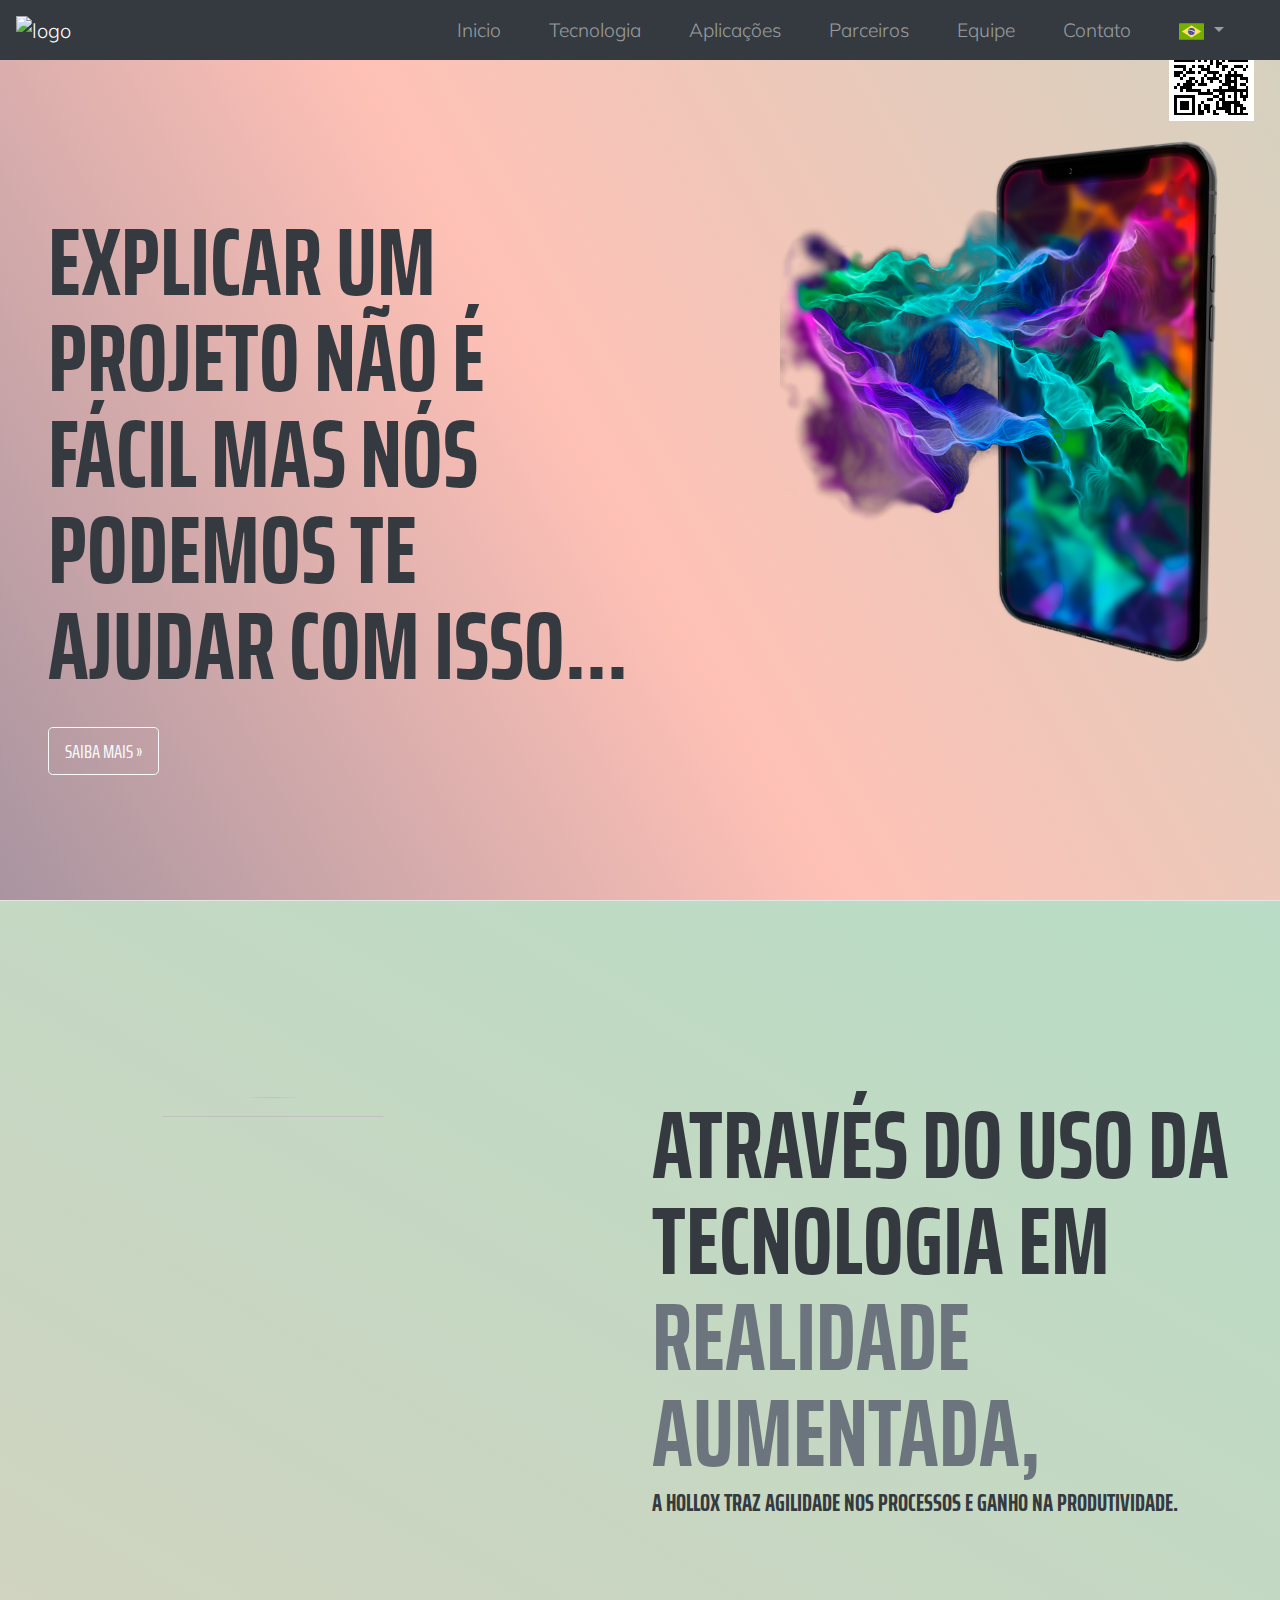
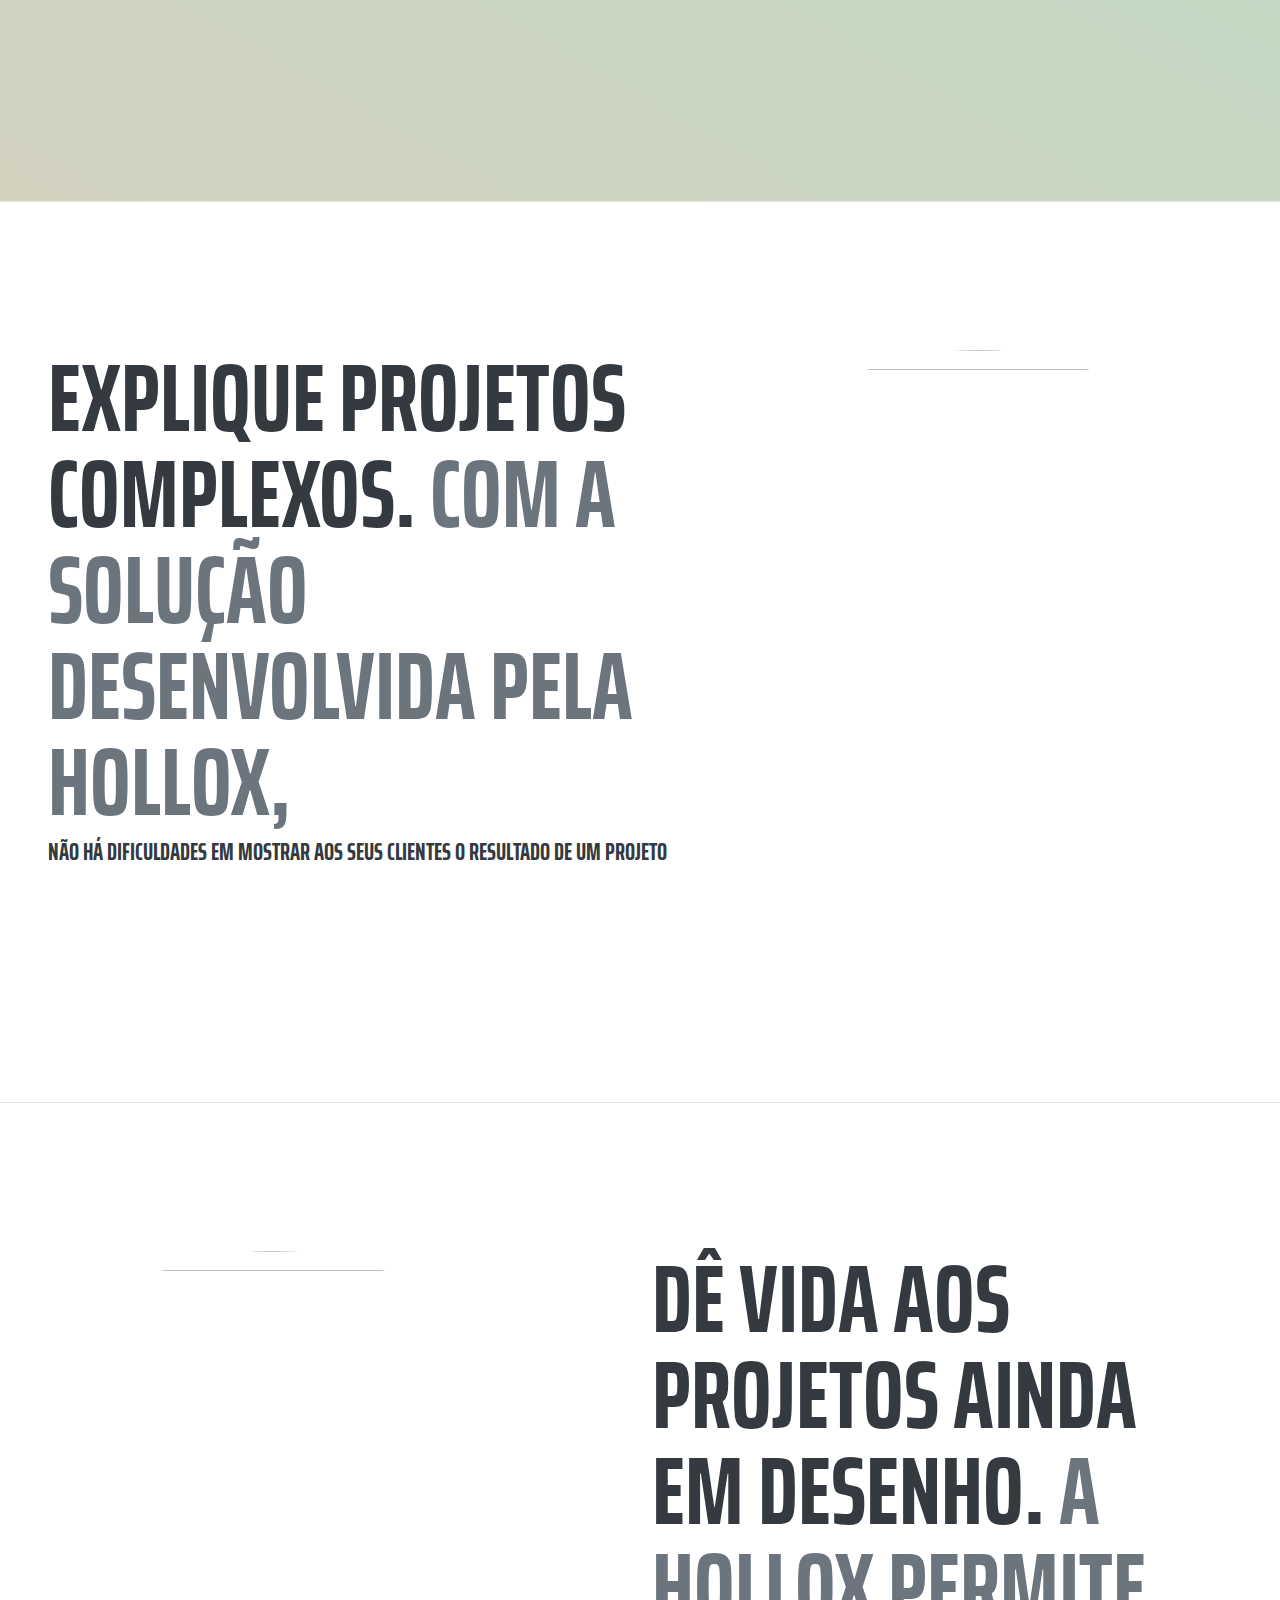
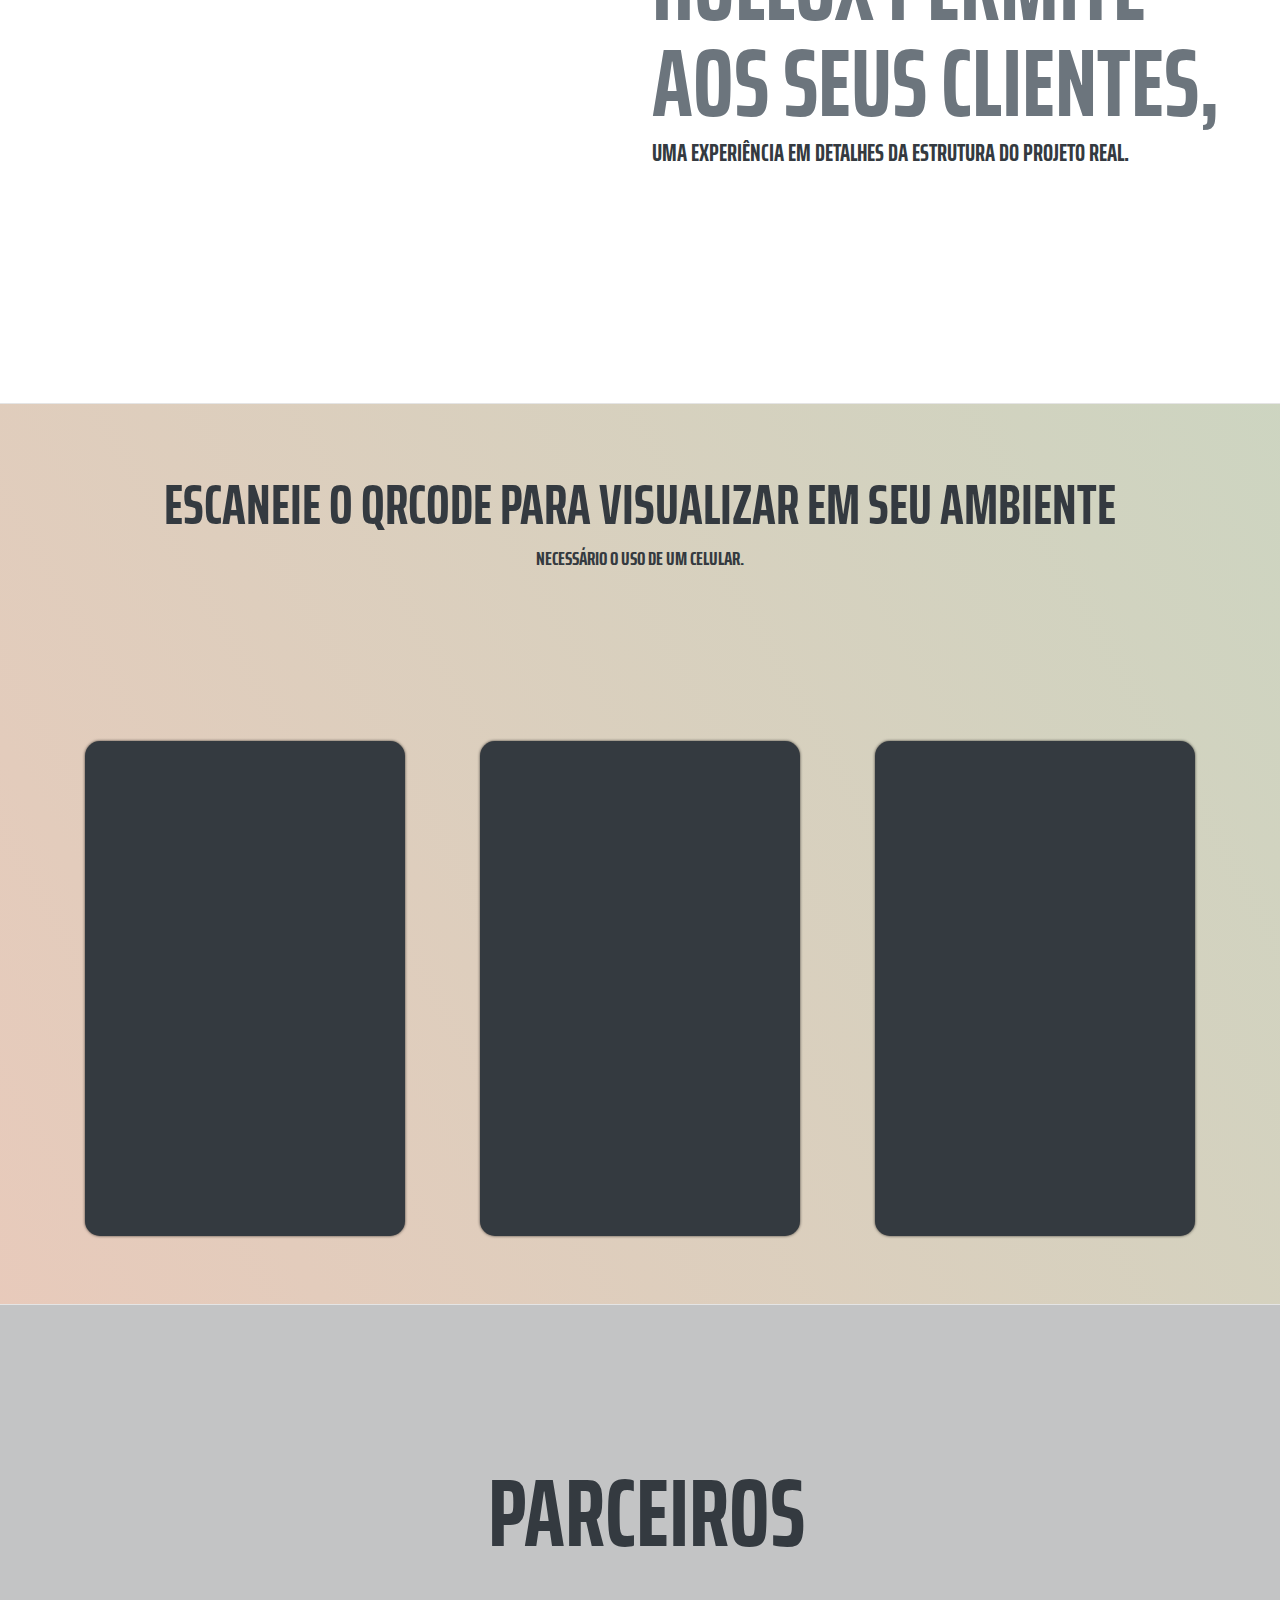
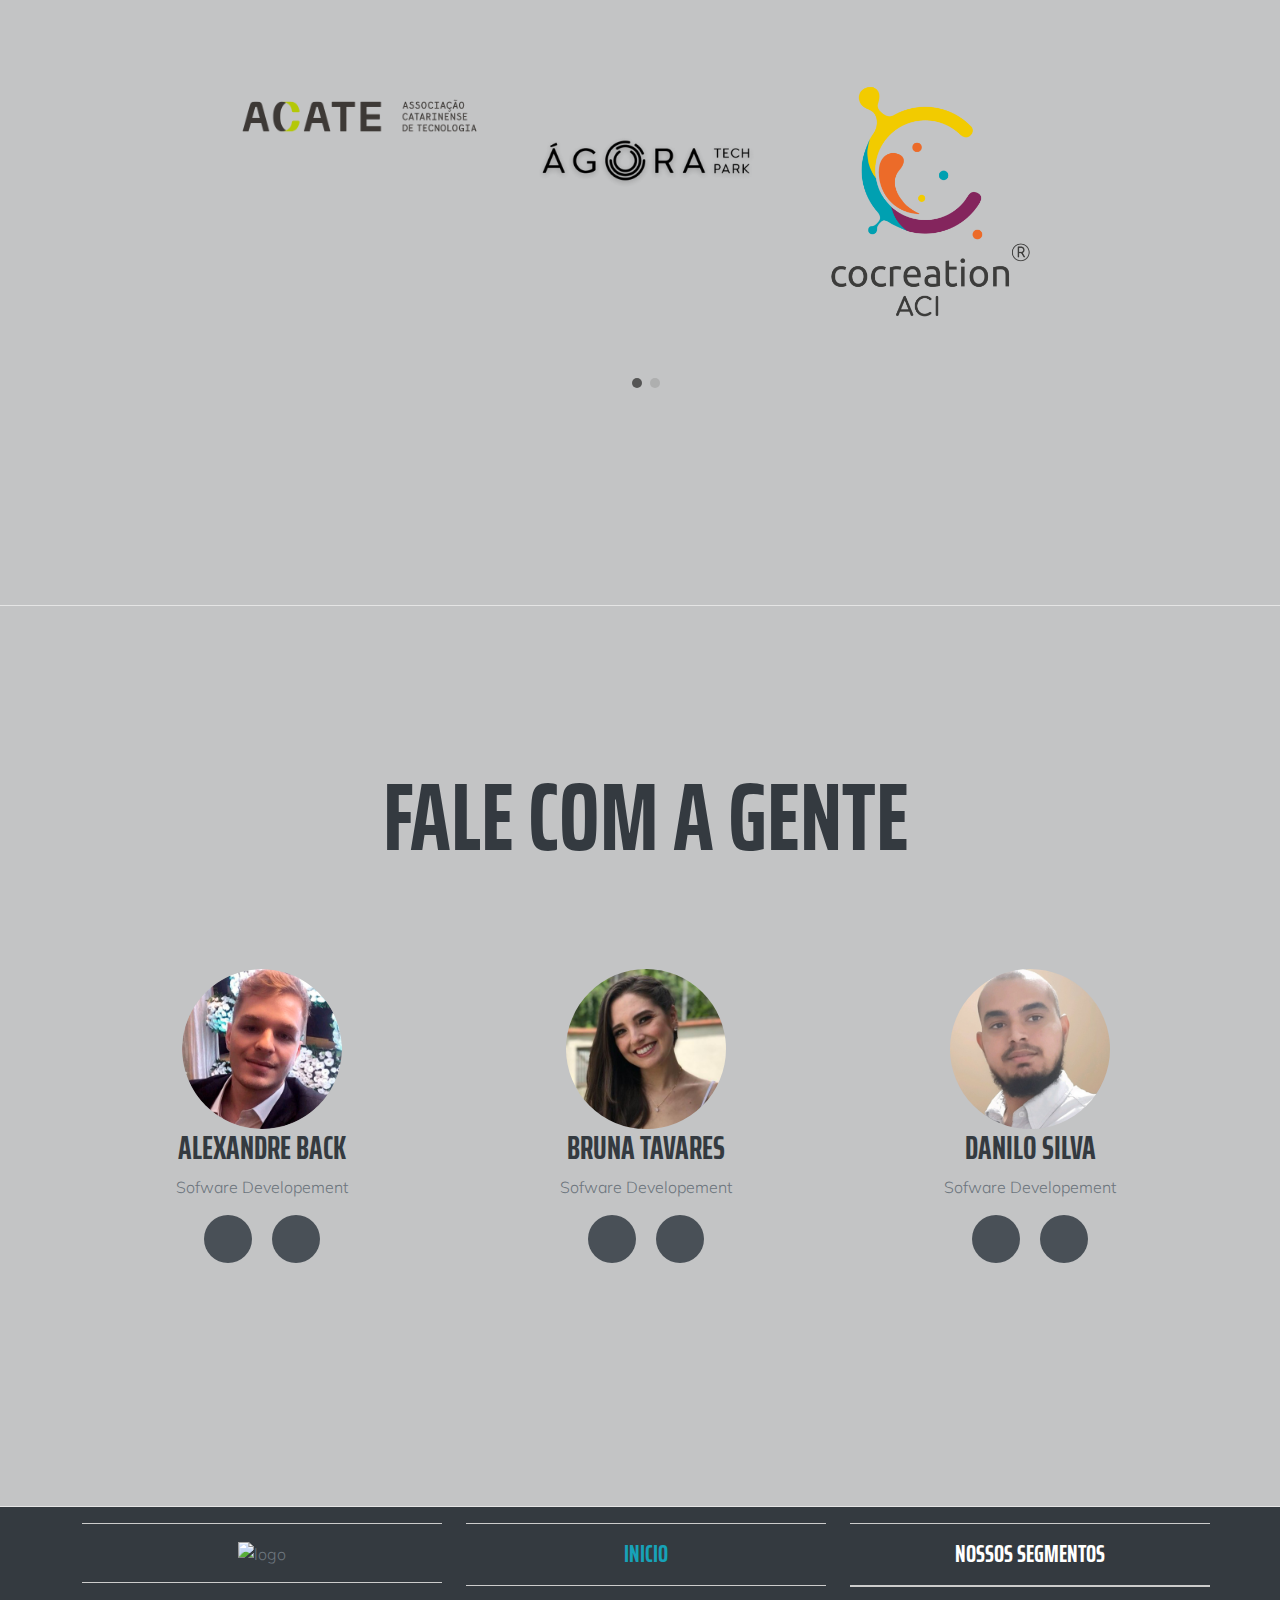
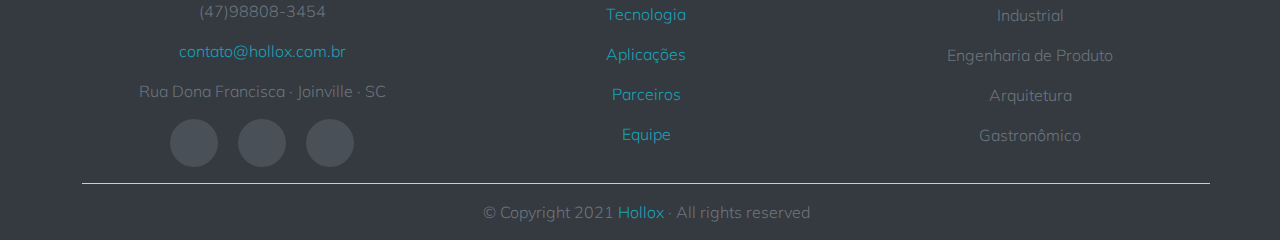
==== commit 7e598cfd: "Adicionando Modificacoes" ====
--- a/index.html
+++ b/index.html
@@ -6,7 +6,7 @@
         <meta name="description" content="" />
         <meta name="author" content="" />
         <title>Hollox</title>
-        <link rel="icon" type="image/x-icon" href="assets/img/profile.jfif" />        
+        <link rel="icon" type="image/x-icon" href="assets/img/logo.jfif" />        
         <!-- Font Awesome icons (free version)-->
         <script src="https://use.fontawesome.com/releases/v5.15.1/js/all.js" crossorigin="anonymous"></script>     
 
@@ -55,22 +55,22 @@
             </button>
             <div class="collapse navbar-collapse justify-content-end" id="navbar-list-6">
               <ul class="navbar-nav">                                               
-                <li class="nav-item"><a class="nav-link js-scroll-trigger" href="#home">Inicio</a></li>                
-                <li class="nav-item"><a class="nav-link js-scroll-trigger" href="#tecnology">Tecnologia</a></li>            
-                <li class="nav-item"><a class="nav-link js-scroll-trigger" href="#aplications">Aplicações</a></li>
-                <li class="nav-item"><a class="nav-link js-scroll-trigger" href="#parceiros">Parceiros</a></li>
-                <li class="nav-item"><a class="nav-link js-scroll-trigger" href="#equipe">Equipe</a></li>
-                <li class="nav-item"><a class="nav-link js-scroll-trigger" href="#contato">Contato</a></li>
+                <li class="nav-item"><a class="nav-link js-scroll-trigger" href="#home" id="home01">Inicio</a></li>                
+                <li class="nav-item"><a class="nav-link js-scroll-trigger" href="#tecnology" id="tecnology01">Tecnologia</a></li>            
+                <li class="nav-item"><a class="nav-link js-scroll-trigger" href="#aplications" id="aplications01">Aplicações</a></li>
+                <li class="nav-item"><a class="nav-link js-scroll-trigger" href="#parceiros" id="parceiros01">Parceiros</a></li>
+                <li class="nav-item"><a class="nav-link js-scroll-trigger" href="#equipe" id="equipe01">Equipe</a></li>
+                <li class="nav-item"><a class="nav-link js-scroll-trigger" href="#contato" id="contato01">Contato</a></li>
                 <li class="nav-item dropdown">
-                    <a class="nav-link dropdown-toggle" href="#" id="navbarDarkDropdownMenuLink" role="button" data-bs-toggle="dropdown" aria-expanded="false">
-                        <img src="assets/img/brazil.svg" height="25" alt="logo">
+                    <a class="nav-link dropdown-toggle" href="#" id="navbarDarkDropdownMenuLink" role="button" data-bs-toggle="dropdown">
+                        <img id="dropDownCurrent" src="assets/img/brazil.svg" height="25" alt="logo">
                     </a>
                     <ul class="dropdown-menu dropdown-menu-dark" aria-labelledby="navbarDarkDropdownMenuLink">
-                      <li><a class="dropdown-item" href="#"><img src="assets/img/brazil.svg" height="25" alt="logo"></a></li>
-                      <li><a class="dropdown-item" href="#"><img src="assets/img/eua.svg" height="25" alt="logo"></a></li>                      
+                      <li><a class="dropdown-item" href="#" id="dropDownBR" onclick="imgBR(), changeLanguage_BR()"><img src="assets/img/brazil.svg" height="25" alt="logo"> PT-BR</a></li>
+                      <li><a class="dropdown-item" href="#" id="drpDownEUA" onclick="imgEUA(), changeLanguage_EUA()"><img src="assets/img/eua.svg" height="25" alt="logo"> EUA</a></li>                      
                     </ul>
                   </li>                
-                </li>
+                </li>                
               </ul>
             </div>
         </nav>              
@@ -92,35 +92,54 @@
                     </div>
                 </section>
                 <hr class="m-0" />
-            </div>            
-
+            </div>      
+            
             <!-- A tecnologia-->
-            <section class="resume-section" id="tecnology">
-                <hr class="featurette-divider">
-                <div class="row featurette">
-                    <div class="col-md-7 order-md-2">
-                        <h2 class="featurette-heading">First featurette heading. <span class="text-muted">It’ll blow your mind.</span></h2>
-                        <p class="lead">Some great placeholder content for the first featurette here. Imagine some exciting prose here.</p>
-                    </div>
-                    <div class="col-md-5 order-md-1">
-                        <span class="d-none d-lg-block"><img class="img-fluid img-profile mx-auto mb-2" width="300" height="300" src="assets/img/profile.jfif" alt="" /></span>
-                    </div>
-                </div>               
-            </section>            
-            <hr class="m-0" />
-
+            <div class="gradient02">
+                <section class="resume-section" id="tecnology">
+                    <hr class="featurette-divider">
+                    <div class="row featurette">
+                        <div class="col-md-6 order-md-2">
+                            <h1 class="featurette-heading">Através do uso da tecnologia em <span class="text-muted">realidade aumentada,</span></h1>
+                            <h4 class="featurette-heading">a Hollox traz agilidade nos processos e ganho na produtividade.</h4>
+                        </div>
+                        <div class="col-md-6 order-md-1">
+                            <img class="img-fluid img-profile mx-auto mb-1" width="450" height="300" src="assets/img/001.png" alt="" style="border-radius: 100%;"/>
+                        </div>
+                    </div>               
+                </section>   
+            </div>
+
+            <hr class="m-0" />            
+            
             <section class="resume-section" id="tecnology">
                 <hr class="featurette-divider">
                 <div class="row featurette">
                     <div class="col-md-7">
-                        <h2 class="featurette-heading">First featurette heading. <span class="text-muted">It’ll blow your mind.</span></h2>
-                        <p class="lead">Some great placeholder content for the first featurette here. Imagine some exciting prose here.</p>
+                        <h1 class="featurette-heading">Explique projetos complexos. <span class="text-muted">Com a solução desenvolvida pela Hollox,</span></h1>
+                        <h4 class="featurette-heading">não há dificuldades em mostrar aos seus clientes o resultado de um projeto</h4>
                     </div>
                     <div class="col-md-5">
-                        <span class="d-none d-lg-block"><img class="img-fluid img-profile mx-auto mb-2" width="300" height="300" src="assets/img/profile.jfif" alt="" /></span>
+                        <span class="d-none d-lg-block"><img class="img-fluid img-profile mx-auto mb-2" width="450" height="300" src="assets/img/002.png" alt="" style="border-radius: 100%;"/></span>
                     </div>
                 </div>               
-            </section>
+            </section>            
+
+            <hr class="m-0" />
+
+            <section class="resume-section" id="tecnology">
+                <hr class="featurette-divider">
+                <div class="row featurette">
+                    <div class="col-md-6 order-md-2">
+                        <h1 class="featurette-heading">Dê vida aos projetos ainda em desenho. <span class="text-muted">a Hollox permite aos seus clientes,</span></h1>
+                        <h4 class="featurette-heading">uma experiência em detalhes da estrutura do projeto real.</h4>
+                    </div>
+                    <div class="col-md-6 order-md-1">
+                        <img class="img-fluid img-profile mx-auto mb-1" width="450" height="300" src="assets/img/003.png" alt="" style="border-radius: 100%;"/>
+                    </div>
+                </div>               
+            </section> 
+
             <hr class="m-0" />
 
             <!-- experience-->
@@ -193,7 +212,7 @@
             <hr class="m-0" />   
             
             <!-- Parceiros -->
-            <section class="resume-section" id="parceiros" style="background-color: rgb(195, 196, 197);">               
+            <section class="resume-section" id="parceiros" style="height: 100vh; width: 100vw; background-color: rgb(195, 196, 197);">               
                 <style>                   
                     .carousel {	
                         margin: 0 auto;
@@ -250,8 +269,8 @@
                 
                 <div class="container-xl">
                     <div class="row">
-                        <div class="col-md-9  mx-auto">   
-                            <h2 class="centralizado">Nossos Parceiros</br></br></h2>   
+                        <div class="col-md-10  mx-auto">   
+                            <h1 class="centralizado">Parceiros</br></br></h1>   
                                                     
                             <div id="myCarousel" class="carousel slide" data-ride="carousel" data-interval="2000">
                                 <!-- Carousel indicators -->
@@ -292,54 +311,50 @@
             
             <hr class="m-0" />
            
-            <!-- Equipe-->
-            <section class="resume-section" id="equipe">
-                <h2 class="mb-5">Entre em Contato com a gente</h2>            
-                      
-                <!-- Three columns of text below the carousel -->                                            
-                <div class="row">   
-                    <div class="col-lg-4">
-                        <span class="d-none d-lg-block"><img class="img-fluid img-profile rounded-circle mx-auto mb-2" width="160" height="160" src="assets/img/alexandreBack.png" alt="" /></span>            
-                        <h3>Alexandre Back</h3>
-                        <p>And lastly this, the third column of representative placeholder content.</p>
-                        <div class="social-icons">
-                            <a class="social-icon" href="https://www.linkedin.com/in/alexandreback/"><i class="fab fa-linkedin-in"></i></a>
-                            <!--<a class="social-icon" href="https://github.com/SIA2602"><i class="fab fa-github"></i></a>-->
-                            <a class="social-icon" href="#"><i class="fab fa-instagram"></i></a>
-                            <!--<a class="social-icon" href="#"><i class="fab fa-facebook-f"></i></a>-->
-                        </div>
-                    </div><!-- /.col-lg-4 -->
-
-                    <div class="col-lg-4">
-                        <span class="d-none d-lg-block"><img class="img-fluid img-profile rounded-circle mx-auto mb-2" width="160" height="160" src="assets/img/bruna.jfif" alt="" /></span>                
-                        <h3>Bruna Tavares</h3>
-                        <p>And lastly this, the third column of representative placeholder content.</p>
-                        <div class="social-icons">
-                            <a class="social-icon" href="https://www.linkedin.com/in/brunaltavares/"><i class="fab fa-linkedin-in"></i></a>
-                            <!--<a class="social-icon" href="https://github.com/SIA2602"><i class="fab fa-github"></i></a>-->
-                            <a class="social-icon" href="#"><i class="fab fa-instagram"></i></a>
-                            <!--<a class="social-icon" href="#"><i class="fab fa-facebook-f"></i></a>-->
-                        </div>
-                    </div><!-- /.col-lg-4 --> 
-                     
-                    <div class="col-lg-4">
-                        <span class="d-none d-lg-block"><img class="img-fluid img-profile rounded-circle mx-auto mb-2" width="160" height="160" src="assets/img/profile.jfif" alt="" /></span>                
-                        <h3>Danilo Silva</h3>
-                        <p>And lastly this, the third column of representative placeholder content.</p>  
-                        <div class="social-icons">
-                            <a class="social-icon" href="https://www.linkedin.com/in/danilo-silva-628671b3/"><i class="fab fa-linkedin-in"></i></a>
-                            <a class="social-icon" href="https://github.com/SIA2602"><i class="fab fa-github"></i></a>
-                            <!--<a class="social-icon" href="#"><i class="fab fa-twitter"></i></a>
-                            <a class="social-icon" href="#"><i class="fab fa-facebook-f"></i></a>-->
-                        </div>                      
-                    </div><!-- /.col-lg-4 -->
-                </div><!-- /.row -->
-            </section>
+            <!-- Equipe-->  
+            <section class="resume-section" id="equipe" style="height: 100vh; width: 100vw; background-color: rgb(195, 196, 197);">                         
+                <div class="container-xl">                    
+                    <h1 class="centralizado">Fale com a gente</br></br></h1>  
+
+                    <!-- Three columns of text below the carousel -->                                            
+                    <div class="row">   
+                        <div class="centralizado">                            
+                            <img src="assets/img/alexandreBack.png" height="160" alt="logos" style="border-radius: 100%;">                            
+                            <h3>Alexandre Back</h3>                                                       
+                            <p>Sofware Developement</p>   
+                            <div class="social-icons">
+                                <a class="social-icon" href="https://www.linkedin.com/company/holllox/"><i class="fab fa-linkedin-in"></i></a>                    
+                                <a class="social-icon" href="https://www.instagram.com/arhollox"><i class="fab fa-instagram"></i></a>                                
+                            </div>                         
+                        </div>
+
+                        <div class="centralizado">                            
+                            <img src="assets/img/bruna.jfif" height="160" alt="logos" style="border-radius: 100%;">                            
+                            <h3>Bruna Tavares</h3>                                                       
+                            <p>Sofware Developement</p>   
+                            <div class="social-icons">
+                                <a class="social-icon" href="https://www.linkedin.com/company/holllox/"><i class="fab fa-linkedin-in"></i></a>                    
+                                <a class="social-icon" href="https://www.instagram.com/arhollox"><i class="fab fa-instagram"></i></a>                                
+                            </div>                         
+                        </div>
+                        
+                        <div class="centralizado">                            
+                            <img src="assets/img/profile.jfif" height="160" alt="logos" style="border-radius: 100%;">                            
+                            <h3>Danilo Silva</h3>                                                       
+                            <p>Sofware Developement</p>   
+                            <div class="social-icons">
+                                <a class="social-icon" href="https://www.linkedin.com/company/holllox/"><i class="fab fa-linkedin-in"></i></a>                    
+                                <a class="social-icon" href="https://www.instagram.com/arhollox"><i class="fab fa-github"></i></a>                                
+                            </div>                         
+                        </div>
+                    </div>                                       
+                </div>                                       
+            </section>                
 
             <hr class="m-0" />
 
             <!-- rodape-->
-            <footer style="background: linear-gradient(60deg,var(--dark), var(--gray-dark));background-size: 400% 400%; animation: colors 15s ease-in infinite;"} >
+            <footer style="width: 100vw;background: linear-gradient(60deg,var(--dark), var(--gray-dark));background-size: 400% 400%; animation: colors 15s ease-in infinite;"} >
                 <div id="contato" class="container">
                     <div class="row text-center">
 
@@ -349,7 +364,12 @@
                             <hr style="border-top: 1.5px solid #ccc; background: transparent;">
                             <p>(47)98808-3454</p>
                             <p><a href="contato@hollox.com.br">contato@hollox.com.br</a></p>                            
-                            <p>Rua Dona Francisca · Joinville · SC</p>                            
+                            <p>Rua Dona Francisca · Joinville · SC</p>   
+                            <div class="social-icons">
+                                <a class="social-icon" href="https://www.linkedin.com/company/holllox/"><i class="fab fa-linkedin-in"></i></a>                    
+                                <a class="social-icon" href="https://www.instagram.com/arhollox"><i class="fab fa-instagram"></i></a>
+                                <a class="social-icon" href="https://www.youtube.com/channel/UCxHd5ruQZ3ZsEC08xYRdHQQ"><i class="fab fa-youtube"></i></a>
+                            </div>                         
                         </div>                    
 
                         <div class="col-md-4">                            
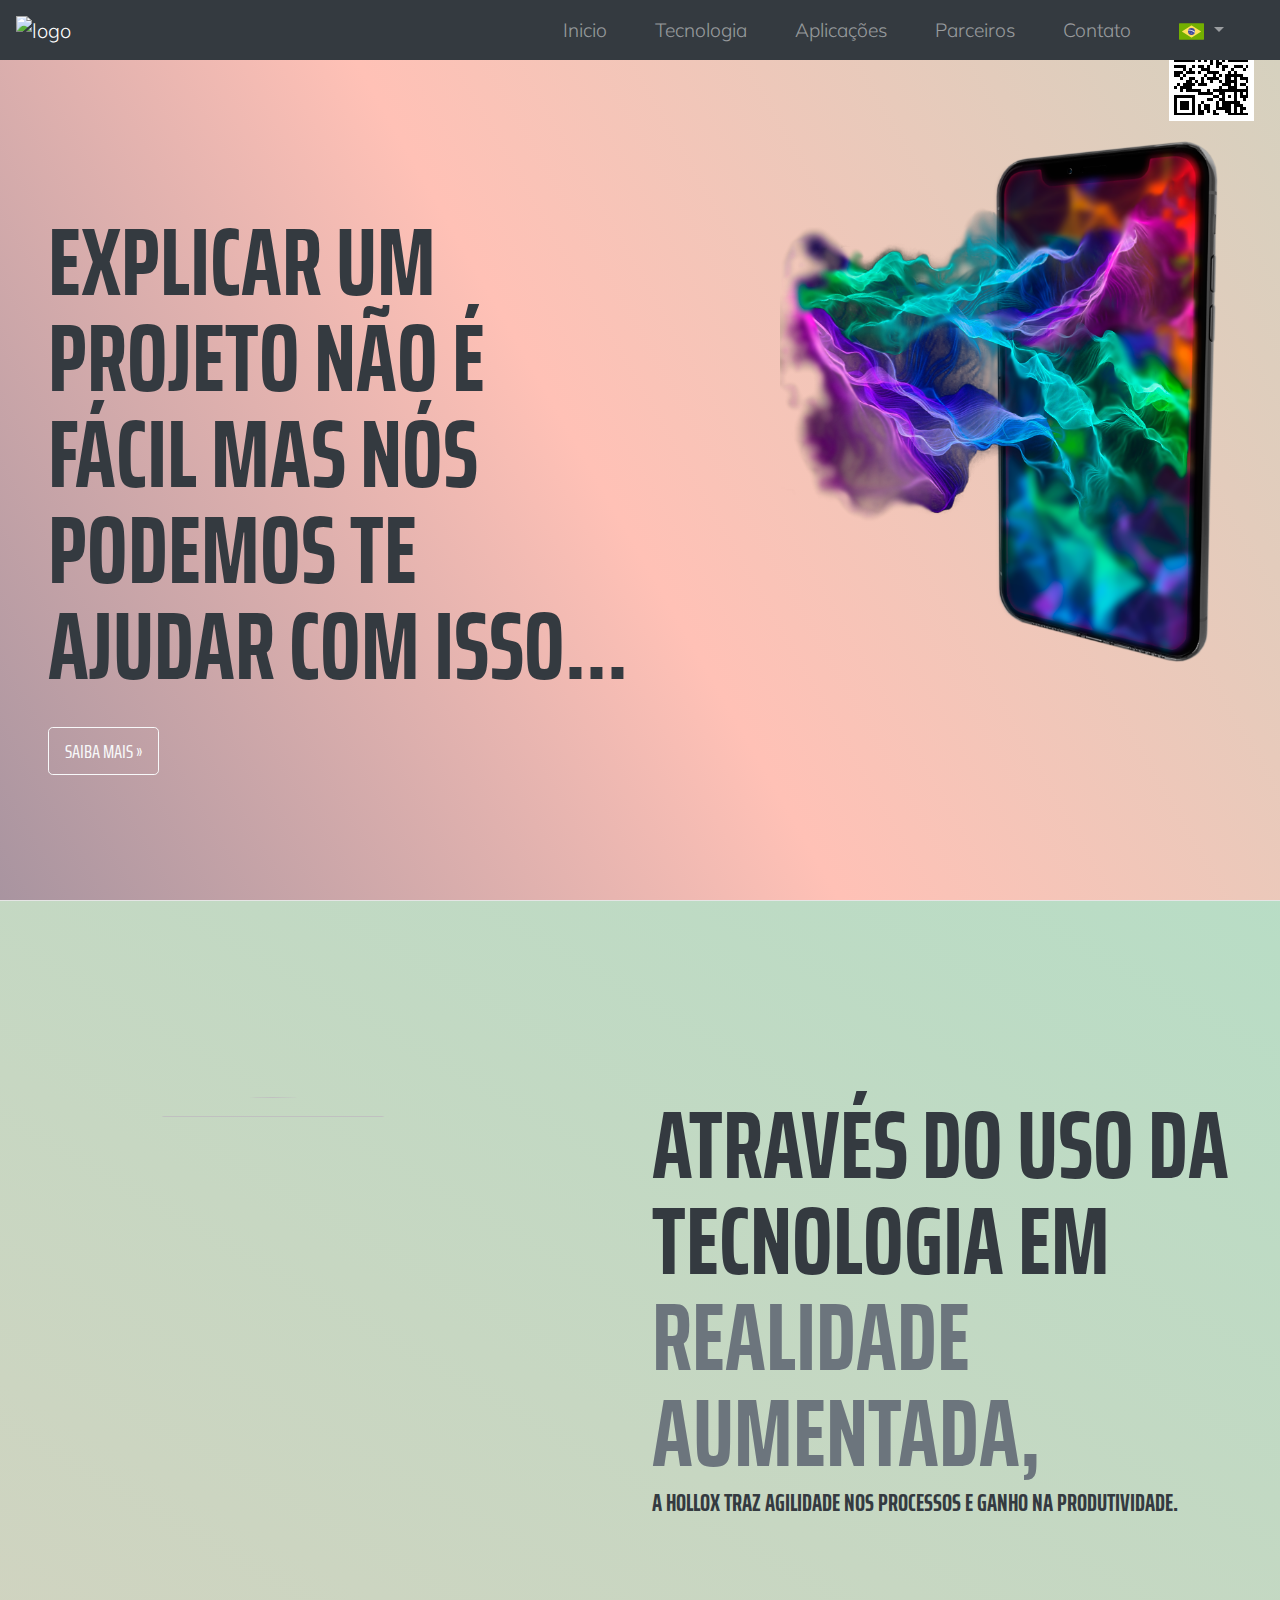
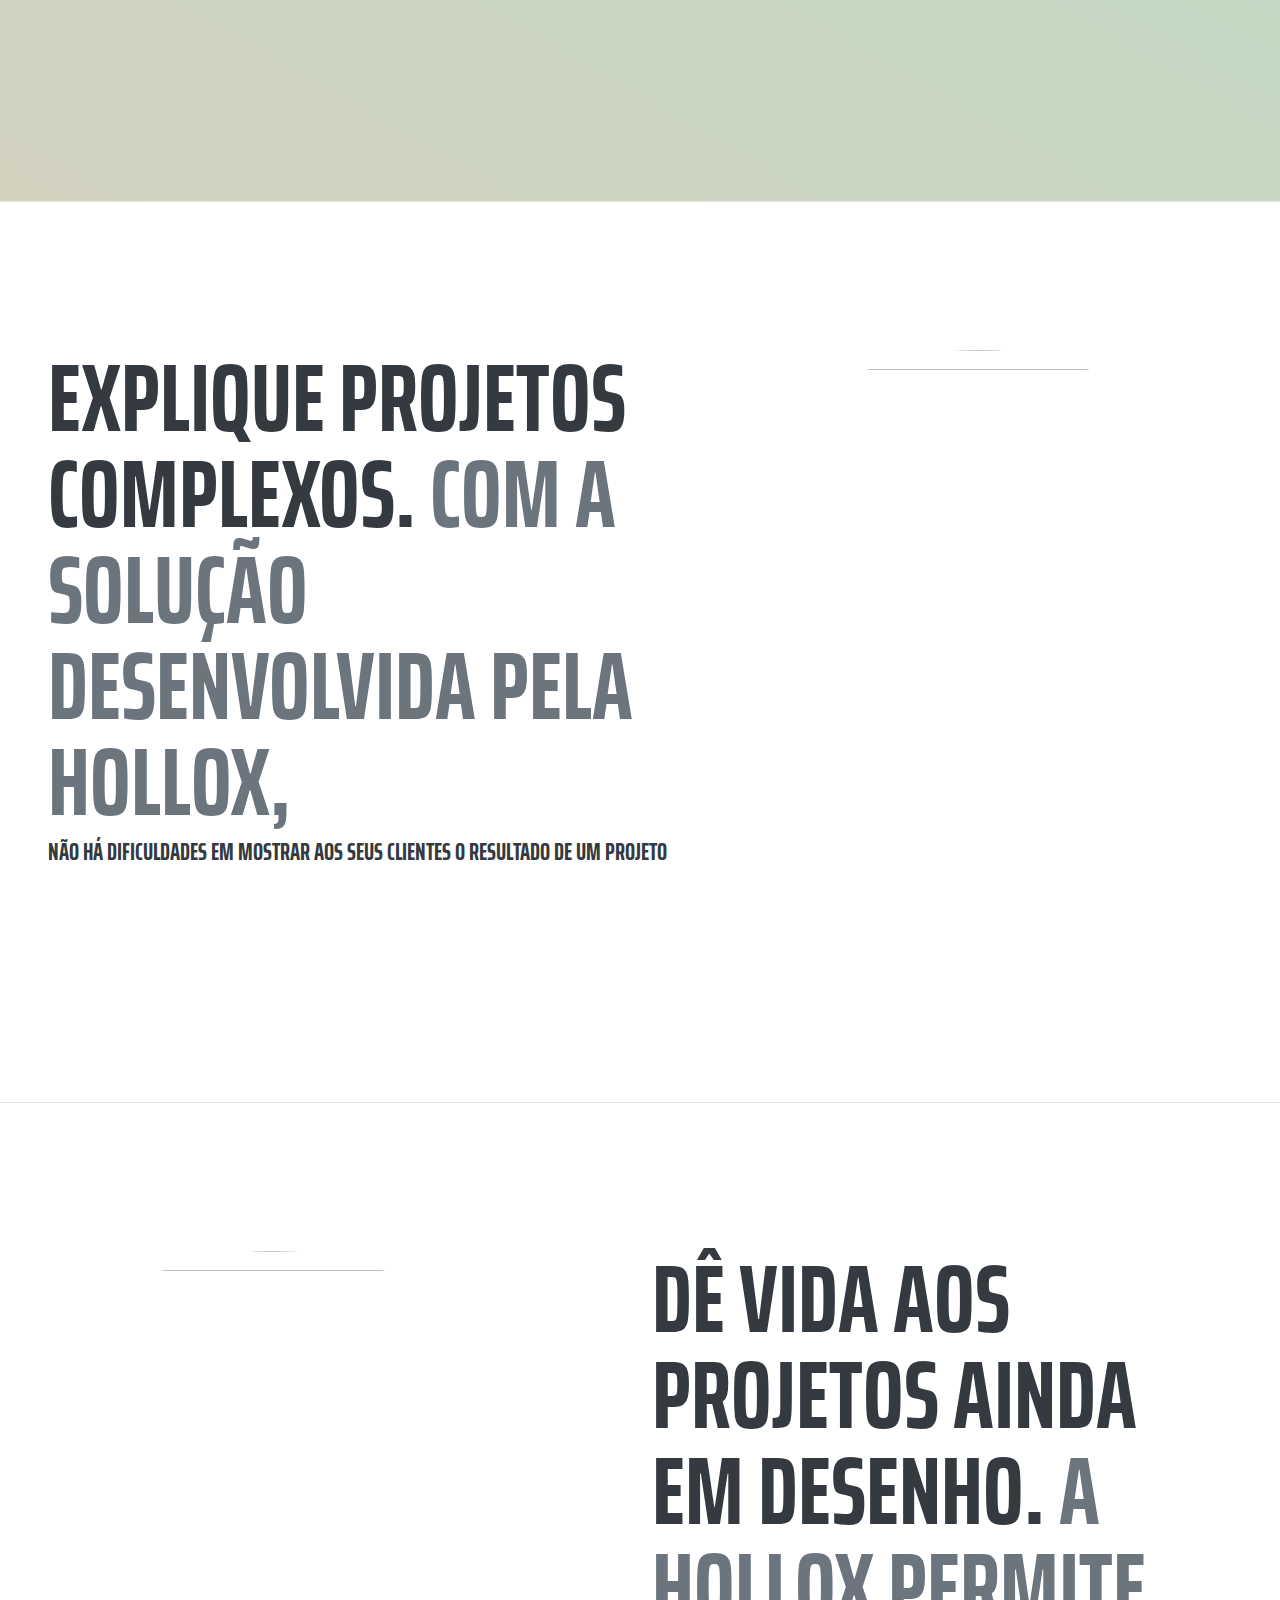
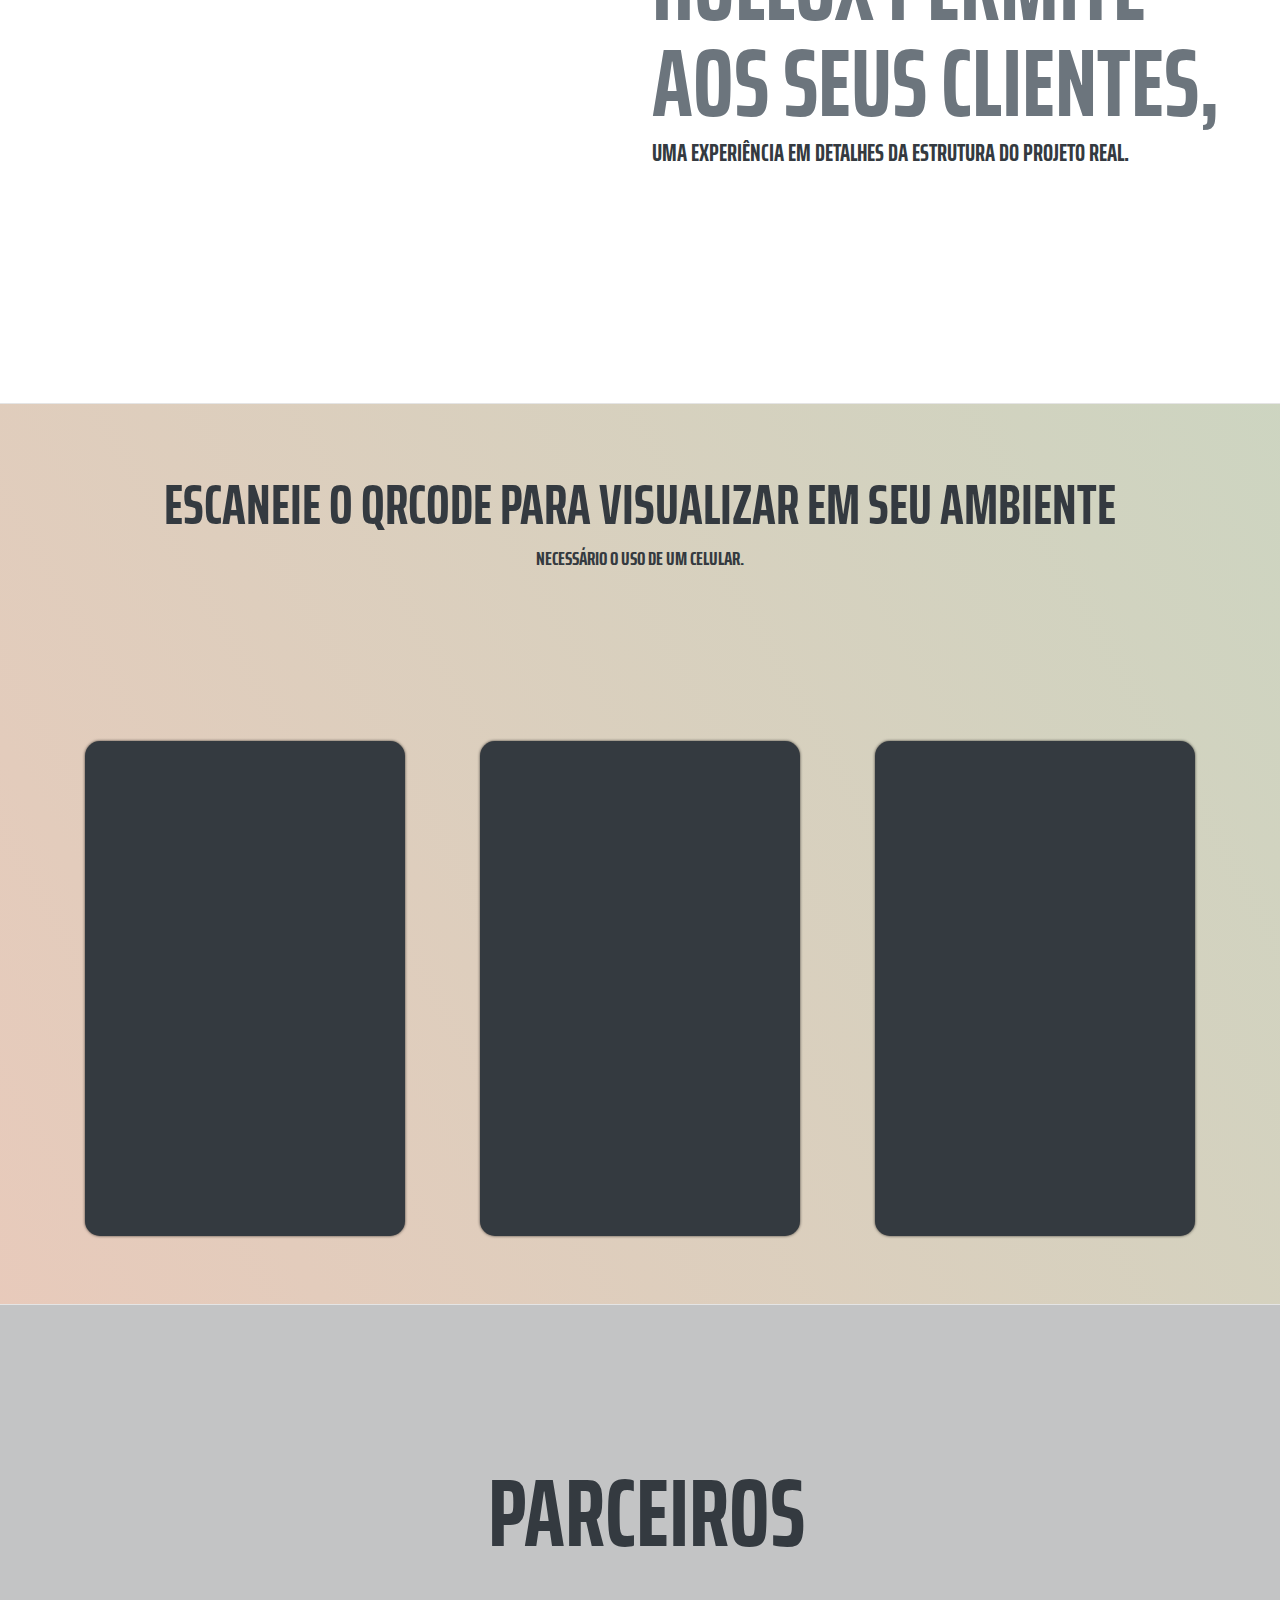
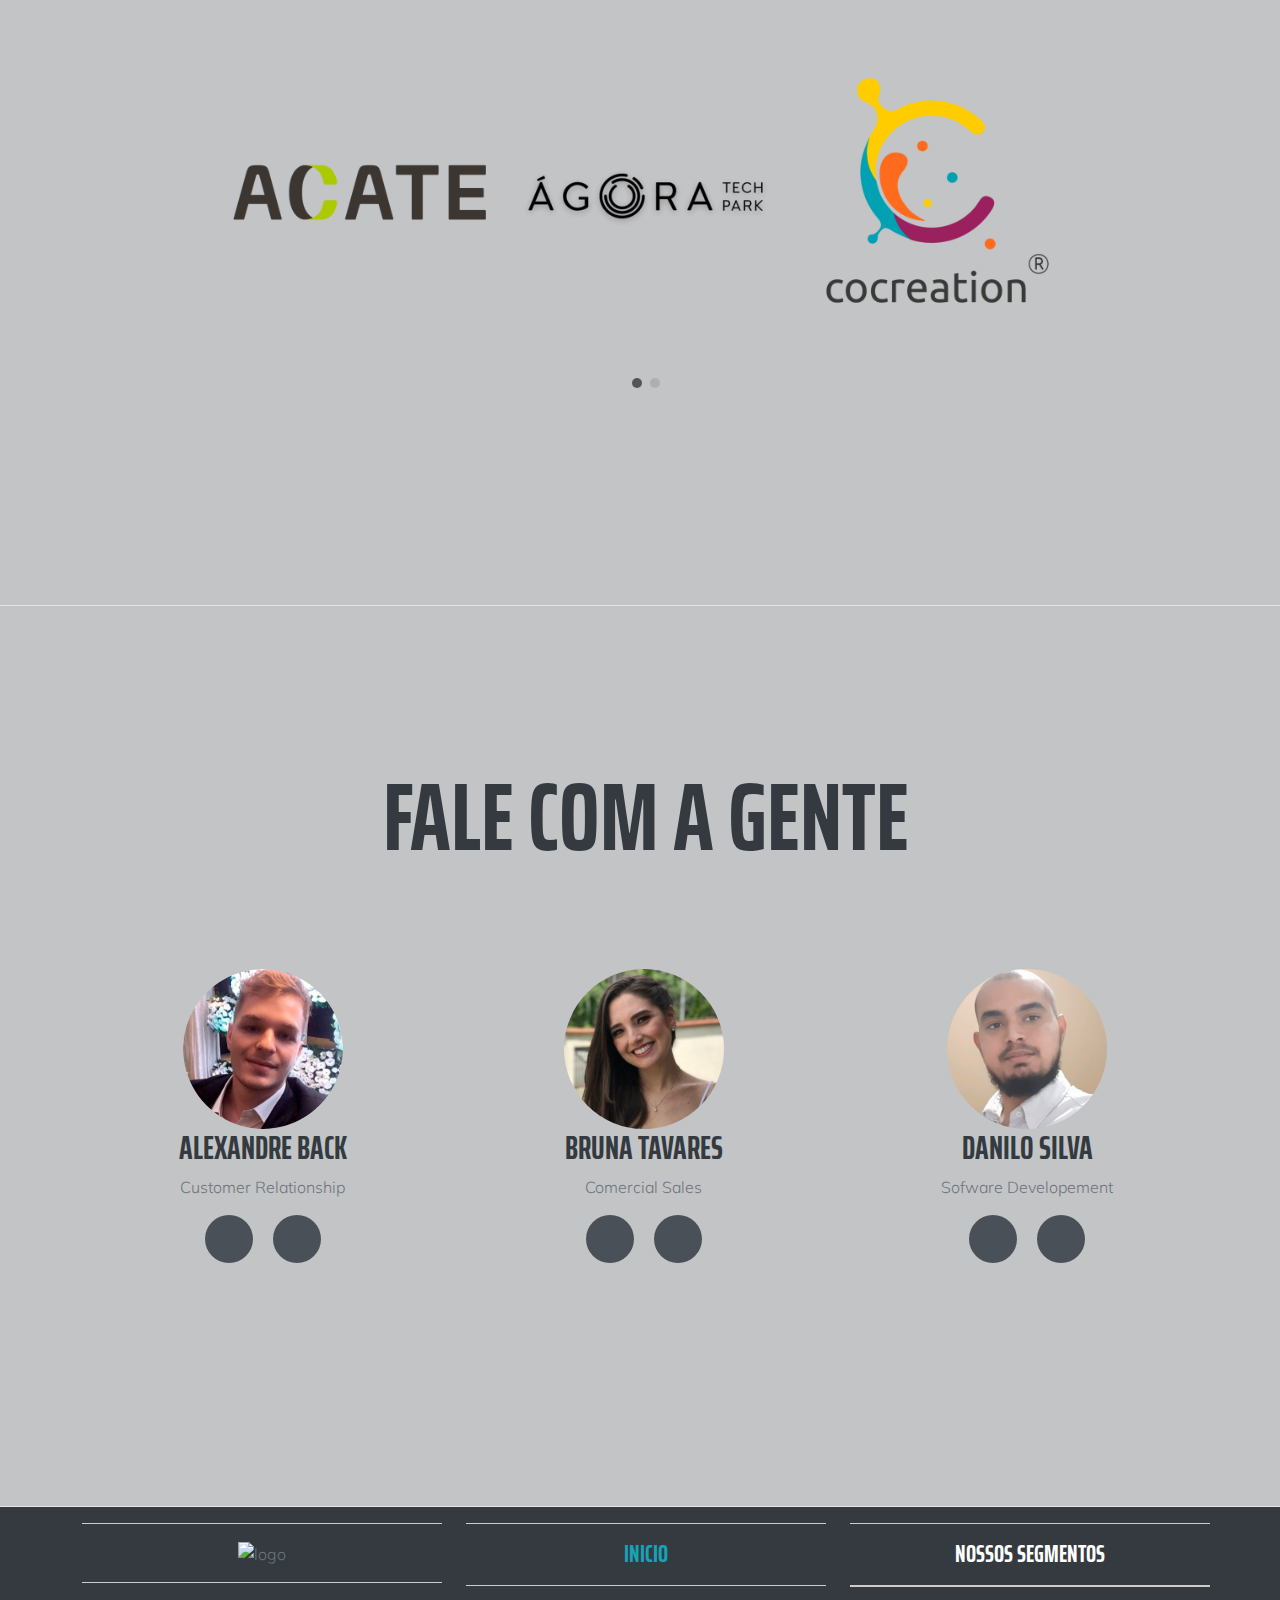
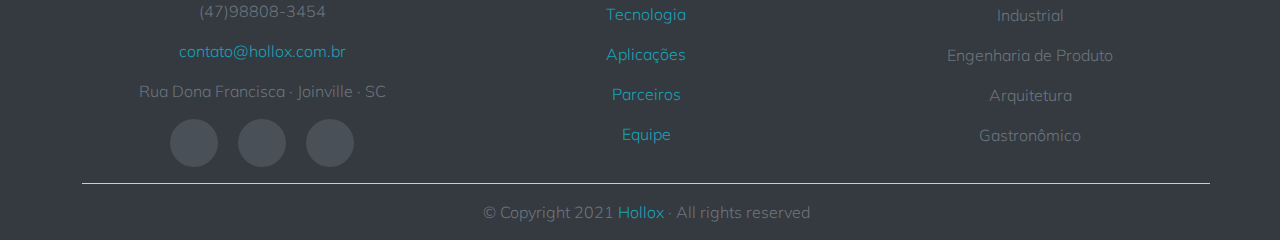
==== commit 20ed4e38: "Adicionando Modificacoes" ====
--- a/index.html
+++ b/index.html
@@ -58,8 +58,7 @@
                 <li class="nav-item"><a class="nav-link js-scroll-trigger" href="#home" id="home01">Inicio</a></li>                
                 <li class="nav-item"><a class="nav-link js-scroll-trigger" href="#tecnology" id="tecnology01">Tecnologia</a></li>            
                 <li class="nav-item"><a class="nav-link js-scroll-trigger" href="#aplications" id="aplications01">Aplicações</a></li>
-                <li class="nav-item"><a class="nav-link js-scroll-trigger" href="#parceiros" id="parceiros01">Parceiros</a></li>
-                <li class="nav-item"><a class="nav-link js-scroll-trigger" href="#equipe" id="equipe01">Equipe</a></li>
+                <li class="nav-item"><a class="nav-link js-scroll-trigger" href="#parceiros" id="parceiros01">Parceiros</a></li>                
                 <li class="nav-item"><a class="nav-link js-scroll-trigger" href="#contato" id="contato01">Contato</a></li>
                 <li class="nav-item dropdown">
                     <a class="nav-link dropdown-toggle" href="#" id="navbarDarkDropdownMenuLink" role="button" data-bs-toggle="dropdown">
@@ -276,24 +275,24 @@
                                 <!-- Carousel indicators -->
                                 <ol class="carousel-indicators">
                                     <li data-target="#myCarousel" data-slide-to="0" class="active"></li>
-                                    <li data-target="#myCarousel" data-slide-to="1"></li>                                    
+                                    <li data-target="#myCarousel" data-slide-to="1"></li>                                                                       
                                 </ol>   
                                 <!-- Wrapper for carousel items -->
                                 <div class="carousel-inner">
                                     <div class="carousel-item active">
                                         <div class="row">
-                                            <div class="col-sm-4"><div class="img-box"><img src="assets/img/acate.png" class="img-fluid" alt=""></div></div>
-                                            <div class="col-sm-4"><div class="img-box"><img src="assets/img/agora.png" class="img-fluid" alt=""></div></div>
-                                            <div class="col-sm-4"><div class="img-box"><img src="assets/img/aci.png" class="img-fluid" alt=""></div></div>
+                                            <div class="col-sm-4"><div class="img-box"><img src="assets/img/logo04.png" class="img-fluid" alt=""></div></div>
+                                            <div class="col-sm-4"><div class="img-box"><img src="assets/img/logo02.png" class="img-fluid" alt=""></div></div>
+                                            <div class="col-sm-4"><div class="img-box"><img src="assets/img/logo03.png" class="img-fluid" alt=""></div></div>
                                         </div>
                                     </div>
                                     <div class="carousel-item">
                                         <div class="row">
-                                            <div class="col-sm-4"><div class="img-box"><img src="assets/img/agora.png" class="img-fluid" alt=""></div></div>
-                                            <div class="col-sm-4"><div class="img-box"><img src="assets/img/aci.png" class="img-fluid" alt=""></div></div>
-                                            <div class="col-sm-4"><div class="img-box"><img src="assets/img/munich.png" class="img-fluid" alt=""></div></div>
+                                            <div class="col-sm-4"><div class="img-box"><img src="assets/img/logo01.png" class="img-fluid" alt=""></div></div>
+                                            <div class="col-sm-4"><div class="img-box"><img src="assets/img/logo05.png" class="img-fluid" alt=""></div></div>
+                                            <div class="col-sm-4"><div class="img-box"><img src="assets/img/logo08.png" class="img-fluid" alt=""></div></div>
                                         </div>
-                                    </div>                                    
+                                    </div>                                                                   
                                 </div>
                                 <!-- Carousel controls -->
                                 <a class="carousel-control-prev" href="#myCarousel" data-slide="prev">
@@ -312,7 +311,7 @@
             <hr class="m-0" />
            
             <!-- Equipe-->  
-            <section class="resume-section" id="equipe" style="height: 100vh; width: 100vw; background-color: rgb(195, 196, 197);">                         
+            <section class="resume-section" id="contato" style="height: 100vh; width: 100vw; background-color: rgb(195, 196, 197);">                         
                 <div class="container-xl">                    
                     <h1 class="centralizado">Fale com a gente</br></br></h1>  
 
@@ -321,7 +320,7 @@
                         <div class="centralizado">                            
                             <img src="assets/img/alexandreBack.png" height="160" alt="logos" style="border-radius: 100%;">                            
                             <h3>Alexandre Back</h3>                                                       
-                            <p>Sofware Developement</p>   
+                            <p>Customer Relationship</p>   
                             <div class="social-icons">
                                 <a class="social-icon" href="https://www.linkedin.com/company/holllox/"><i class="fab fa-linkedin-in"></i></a>                    
                                 <a class="social-icon" href="https://www.instagram.com/arhollox"><i class="fab fa-instagram"></i></a>                                
@@ -331,7 +330,7 @@
                         <div class="centralizado">                            
                             <img src="assets/img/bruna.jfif" height="160" alt="logos" style="border-radius: 100%;">                            
                             <h3>Bruna Tavares</h3>                                                       
-                            <p>Sofware Developement</p>   
+                            <p>Comercial Sales</p>   
                             <div class="social-icons">
                                 <a class="social-icon" href="https://www.linkedin.com/company/holllox/"><i class="fab fa-linkedin-in"></i></a>                    
                                 <a class="social-icon" href="https://www.instagram.com/arhollox"><i class="fab fa-instagram"></i></a>                                
@@ -355,7 +354,7 @@
 
             <!-- rodape-->
             <footer style="width: 100vw;background: linear-gradient(60deg,var(--dark), var(--gray-dark));background-size: 400% 400%; animation: colors 15s ease-in infinite;"} >
-                <div id="contato" class="container">
+                <div class="container">
                     <div class="row text-center">
 
                         <div class="col-md-4">
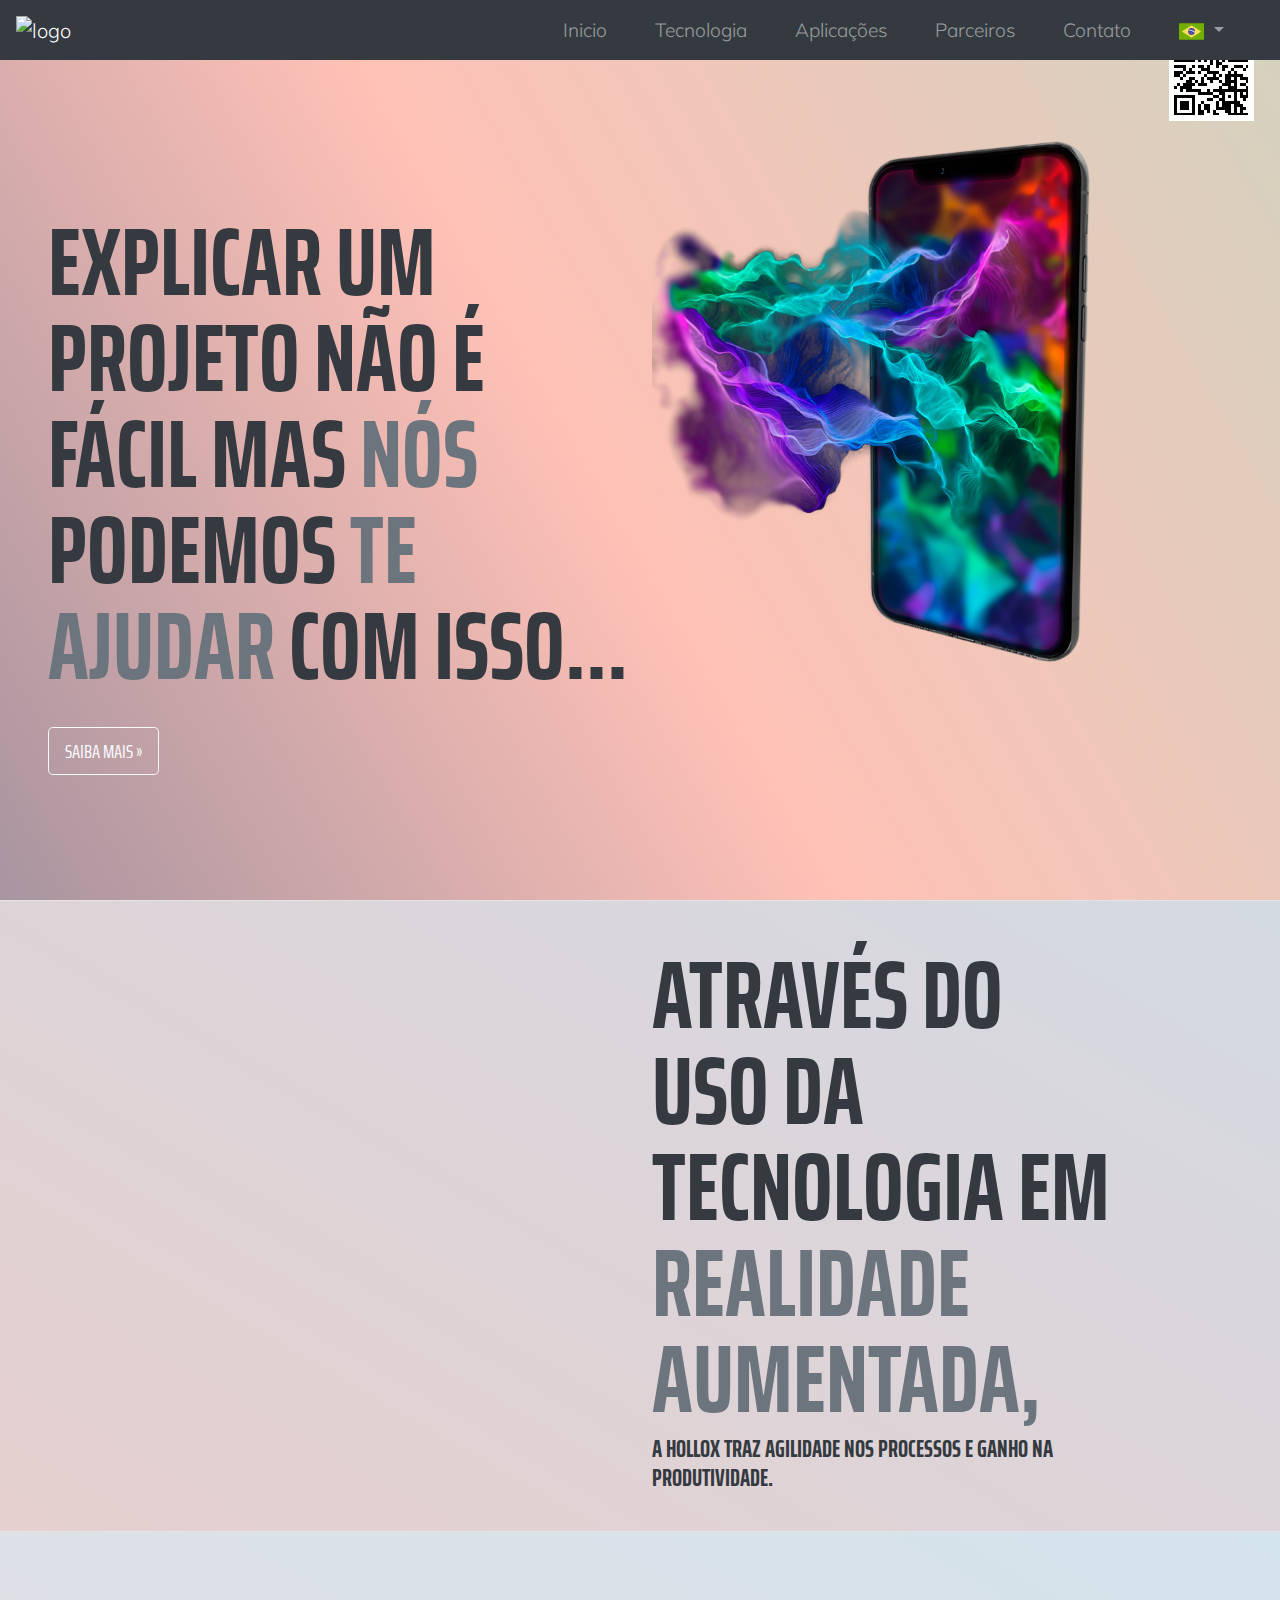
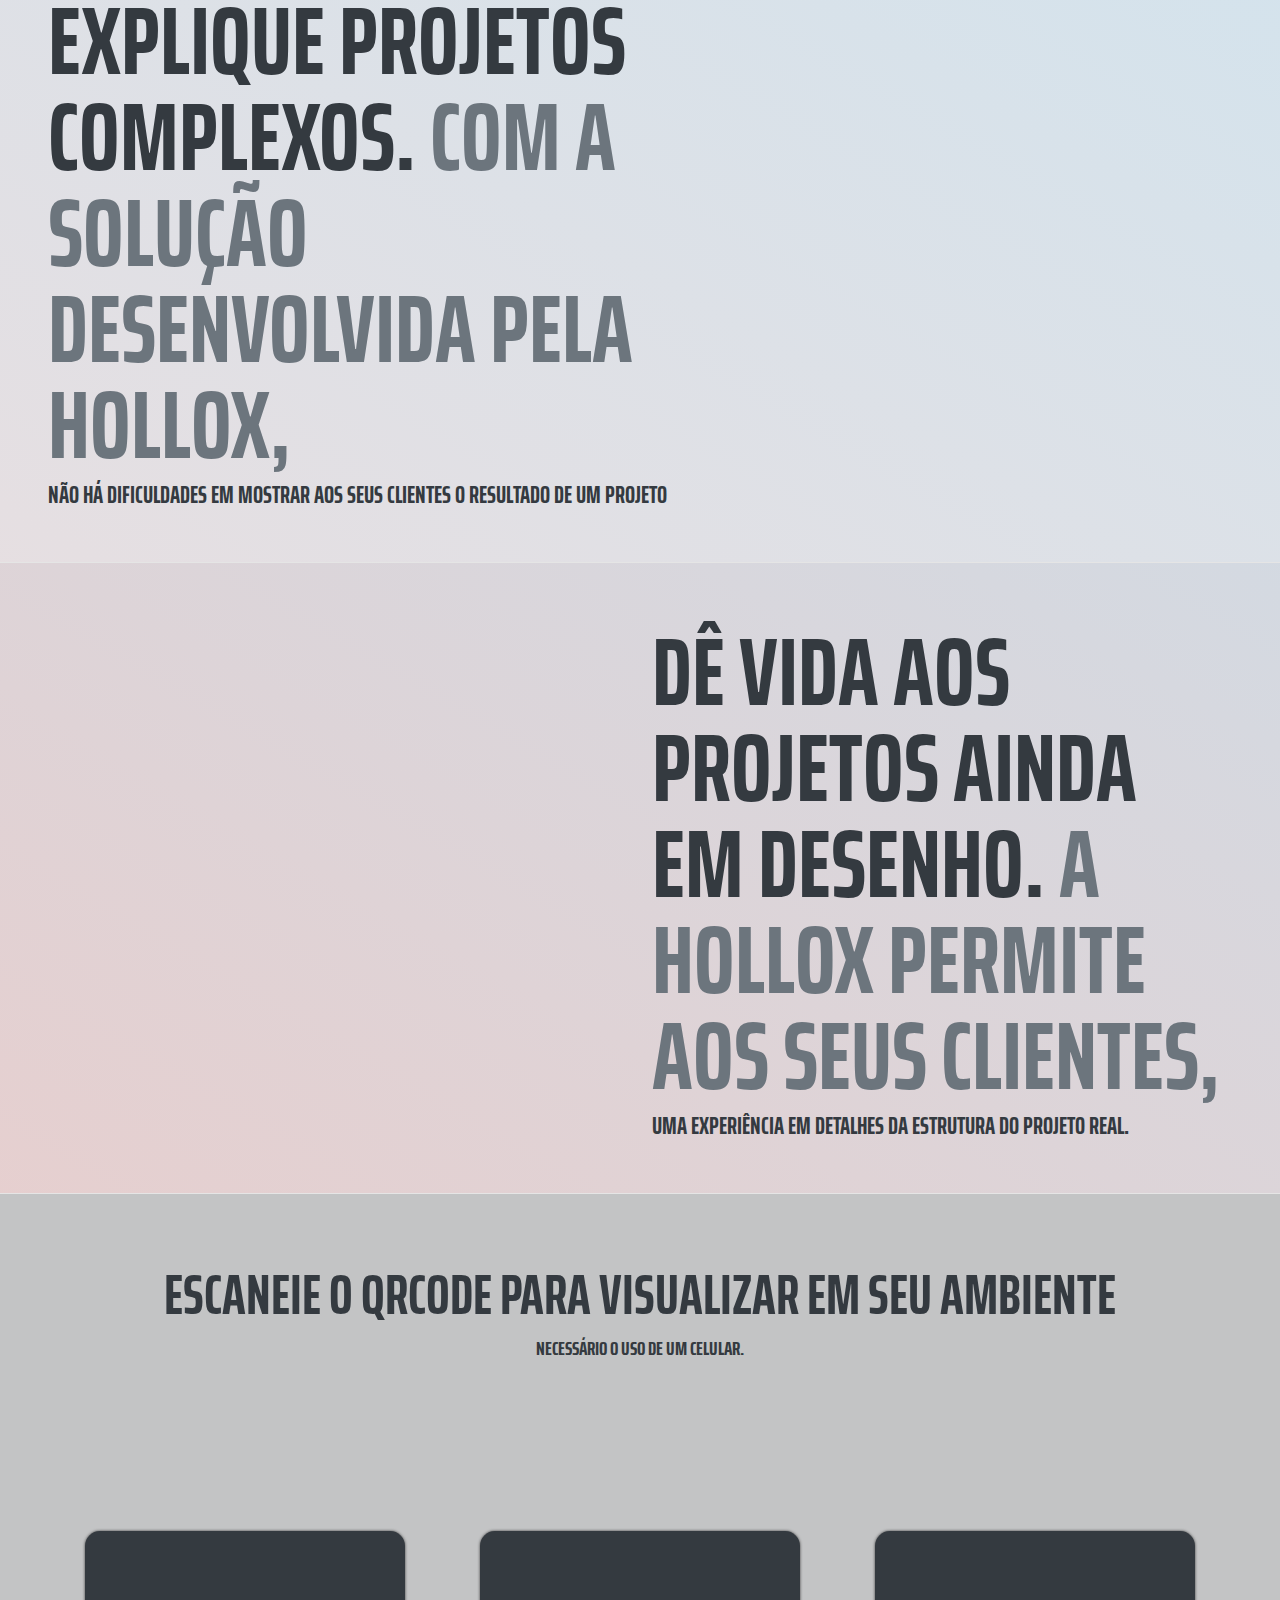
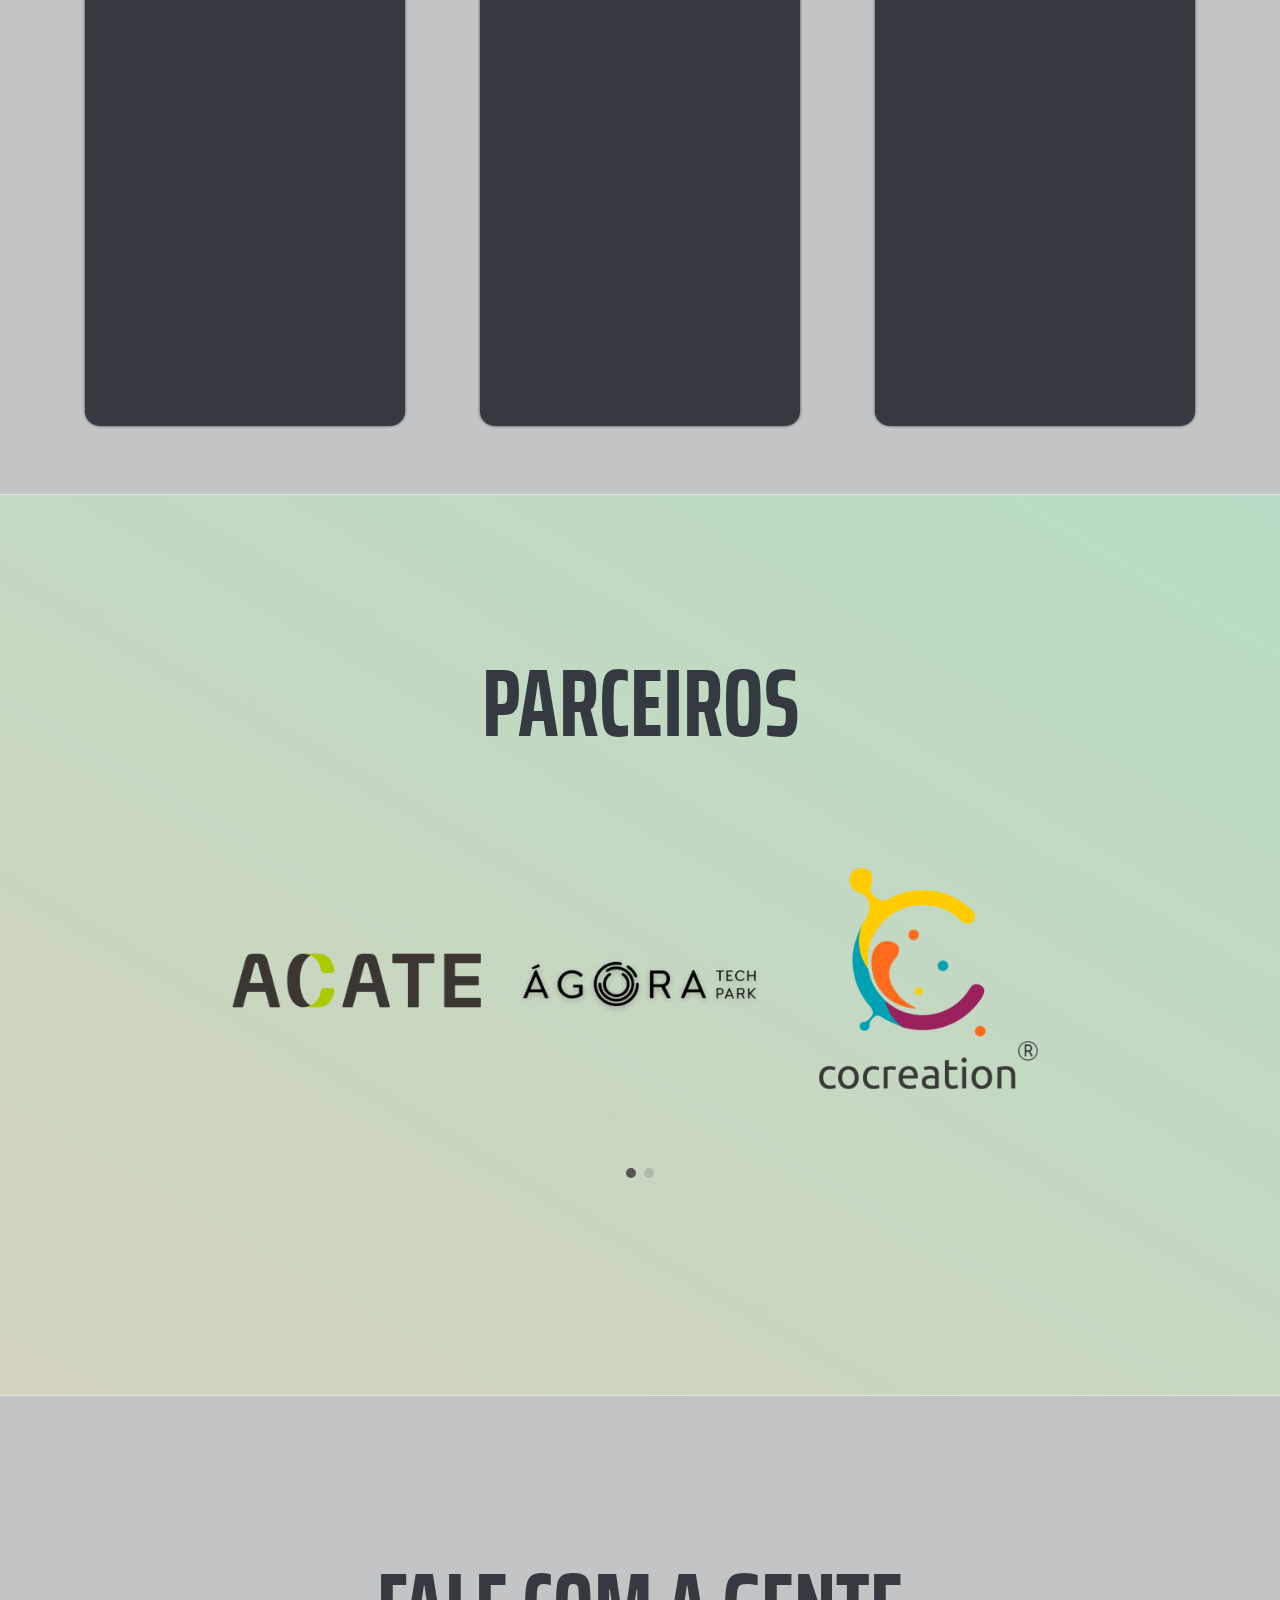
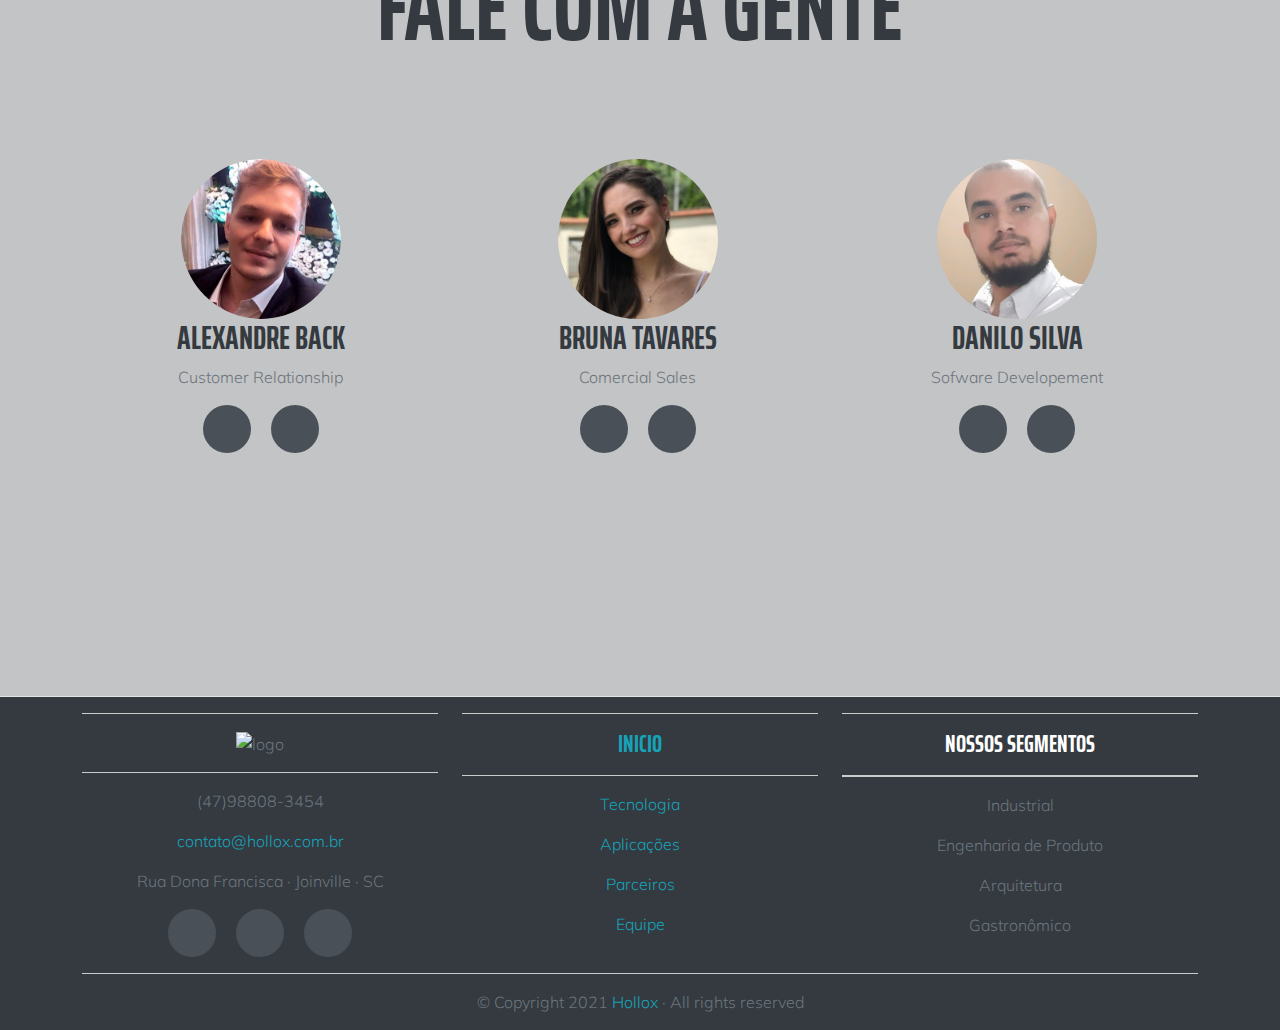
==== commit 34c7b21a: "Site Base" ====
--- a/index.html
+++ b/index.html
@@ -4,7 +4,7 @@
         <meta charset="utf-8" />
         <meta name="viewport" content="width=device-width, initial-scale=1, shrink-to-fit=no" />
         <meta name="description" content="" />
-        <meta name="author" content="" />
+        <meta name="Danilo Silva" content="" />
         <title>Hollox</title>
         <link rel="icon" type="image/x-icon" href="assets/img/logo.jfif" />        
         <!-- Font Awesome icons (free version)-->
@@ -83,230 +83,235 @@
                     <!-- Three columns of text below the carousel -->                    
                     <div class="row featurette">
                         <div class="col-md-6">   
-                            <h1 class="featurette-heading"></br></br>Explicar um projeto não é fácil mas nós podemos te ajudar com isso...  <a type="button" class="btn btn-outline-light btn-lg" href="#tecnology">Saiba mais »</a></h1>                                                     
-                        </div>
-                        <div class="col-md-5">
-                            <div  style="padding: 50px;"></div><img class="centro" width="450" height="550" src="assets/img/Phone.png" alt="" /></span></div>
+                            <h1 class="featurette-heading"></br></br>Explicar um projeto não é fácil mas <span class="text-muted">nós</span> podemos <span class="text-muted">te ajudar</span> com isso...  <a type="button" class="btn btn-outline-light btn-lg" href="#tecnology">Saiba mais »</a></h1>                                                     
+                        </div>
+                        <div class="col-md-6">
+                            <div  style="padding: 50px;"></div><img width="450" height="550" src="assets/img/Phone.png" alt="" /></span></div>
                         </div>                       
                     </div>
-                </section>
-                <hr class="m-0" />
-            </div>      
+                </section>                
+            </div>
+            
+            <hr class="m-0" />
             
             <!-- A tecnologia-->
-            <div class="gradient02">
+            <div class="gradient_Pag02">
+                <section class="resume-section" id="tecnology">
+                    <hr class="featurette-divider">
+                    <div class="row featurette">
+                        <div class="col-md-5 order-md-2">
+                            <h1 class="featurette-heading"></br>Através do uso da tecnologia em <span class="text-muted">realidade aumentada,</span></h1>
+                            <h4 class="featurette-heading">a Hollox traz agilidade nos processos e ganho na produtividade.</h4>
+                        </div>
+                        <div class="col-md-6 order-md-1">
+                            <img class="posIMG_Pag02" width="680" src="assets/img/17.png" alt="" style="border-radius: 100%;"/>
+                        </div>
+                    </div>               
+                </section>   
+            </div>
+
+            <hr class="m-0" />            
+            
+            <div class="gradient_Pag03">
+                <section class="resume-section" id="tecnology">
+                    <hr class="featurette-divider">
+                    <div class="row featurette">
+                        <div class="col-md-7">
+                            <h1 class="featurette-heading"></br>Explique projetos complexos. <span class="text-muted">Com a solução desenvolvida pela Hollox,</span></h1>
+                            <h4 class="featurette-heading">não há dificuldades em mostrar aos seus clientes o resultado de um projeto</h4>
+                        </div>
+                        <div class="col-md-5">
+                            <img class="posIMG_Pag03" width="450" src="assets/img/002.png" alt="" style="border-radius: 100%;"/>
+                        </div>
+                    </div>               
+                </section> 
+            </div>           
+
+            <hr class="m-0" />
+
+            <div class="gradient_Pag02">
                 <section class="resume-section" id="tecnology">
                     <hr class="featurette-divider">
                     <div class="row featurette">
                         <div class="col-md-6 order-md-2">
-                            <h1 class="featurette-heading">Através do uso da tecnologia em <span class="text-muted">realidade aumentada,</span></h1>
-                            <h4 class="featurette-heading">a Hollox traz agilidade nos processos e ganho na produtividade.</h4>
+                            <h1 class="featurette-heading"></br>Dê vida aos projetos ainda em desenho. <span class="text-muted">a Hollox permite aos seus clientes,</span></h1>
+                            <h4 class="featurette-heading">uma experiência em detalhes da estrutura do projeto real.</h4>
                         </div>
                         <div class="col-md-6 order-md-1">
-                            <img class="img-fluid img-profile mx-auto mb-1" width="450" height="300" src="assets/img/001.png" alt="" style="border-radius: 100%;"/>
+                            <img class="posIMG_Pag04" width="680" src="assets/img/33.png" alt="" style="border-radius: 100%;" />
                         </div>
                     </div>               
-                </section>   
-            </div>
-
-            <hr class="m-0" />            
-            
-            <section class="resume-section" id="tecnology">
-                <hr class="featurette-divider">
-                <div class="row featurette">
-                    <div class="col-md-7">
-                        <h1 class="featurette-heading">Explique projetos complexos. <span class="text-muted">Com a solução desenvolvida pela Hollox,</span></h1>
-                        <h4 class="featurette-heading">não há dificuldades em mostrar aos seus clientes o resultado de um projeto</h4>
-                    </div>
-                    <div class="col-md-5">
-                        <span class="d-none d-lg-block"><img class="img-fluid img-profile mx-auto mb-2" width="450" height="300" src="assets/img/002.png" alt="" style="border-radius: 100%;"/></span>
-                    </div>
-                </div>               
-            </section>            
+                </section> 
+            </div>
 
             <hr class="m-0" />
 
-            <section class="resume-section" id="tecnology">
-                <hr class="featurette-divider">
-                <div class="row featurette">
-                    <div class="col-md-6 order-md-2">
-                        <h1 class="featurette-heading">Dê vida aos projetos ainda em desenho. <span class="text-muted">a Hollox permite aos seus clientes,</span></h1>
-                        <h4 class="featurette-heading">uma experiência em detalhes da estrutura do projeto real.</h4>
-                    </div>
-                    <div class="col-md-6 order-md-1">
-                        <img class="img-fluid img-profile mx-auto mb-1" width="450" height="300" src="assets/img/003.png" alt="" style="border-radius: 100%;"/>
-                    </div>
-                </div>               
-            </section> 
-
-            <hr class="m-0" />
-
             <!-- experience-->
-            <div class="resume-section"  id="aplications"> 
-                <div class="backgound02">                     
-                    <h2 class="centralizado"></br>Escaneie o QRCODE para visualizar em seu Ambiente</h2>     
-                    <h5 class="centralizado">Necessário o uso de um Celular.</h5>
-                                                                                  
-                    <section class="resume-section">               
-                        <div id="card">
-                            <model-viewer id="paused-change-demo"
-                                src="https://cdn.glitch.com/5b7a8ebc-1de7-47b4-8928-0788606b2faf%2FmodeloFORMULA_retirada.glb?v=1598569548732"      
-                                shadow-intensity="3"
-                                camera-controls autoplay animation-name="action01"                  
-                                interaction-prompt="auto"
-                                auto-rotate ar magic-leap> 
-                                
-                                <div style=" background-color: white;
-                                    border-radius: 30px;
-                                    border: none;
-                                    position: absolute; 
-                                    top: 4vh; 
-                                    right: 2vw; ">
-                                    <img src="assets/img/formula.svg" width="85vw"> 
-                                </div>  
-                            </model-viewer>                            
-                        </div> 
-                        
-                        <div id="card">
-                            <model-viewer id="paused-change-demo"
-                                src="https://cdn.glitch.com/33362749-0d41-4803-8d25-03abce69741a%2Fkuka04.glb?v=1615334968462"      
-                                shadow-intensity="3"
-                                camera-controls autoplay animation-name="action01"                  
-                                interaction-prompt="auto"
-                                auto-rotate ar magic-leap>   
-                                
-                                <div style=" background-color: white;
-                                    border-radius: 30px;
-                                    border: none;
-                                    position: absolute; 
-                                    top: 4vh; 
-                                    right: 2vw; ">
-                                    <img src="assets/img/robot.svg" width="85vw"> 
-                                </div> 
-                            </model-viewer>
-                        </div> 
-            
-                        <div id="card">
-                            <model-viewer id="paused-change-demo"
-                                src="https://cdn.glitch.com/5b7a8ebc-1de7-47b4-8928-0788606b2faf%2FmodeloFORMULA_retirada.glb?v=1598569548732"      
-                                shadow-intensity="3"
-                                camera-controls autoplay animation-name="action01"                  
-                                interaction-prompt="auto"
-                                auto-rotate ar magic-leap>   
-                                
-                                <div style=" background-color: white;
-                                    border-radius: 30px;
-                                    border: none;
-                                    position: absolute; 
-                                    top: 4vh; 
-                                    right: 2vw; ">
-                                    <img src="assets/img/predio.svg" width="85vw"> 
-                                </div> 
-                            </model-viewer>
-                        </div>         
-                    </section>
-                </div>                
+            <div class="resume-section"  id="aplications" style="height: 100vh; width: 100vw; background-color: rgb(195, 196, 197);">                                    
+                <h2 class="centralizado"></br>Escaneie o QRCODE para visualizar em seu Ambiente</h2>     
+                <h5 class="centralizado">Necessário o uso de um Celular.</h5>
+                                                                                
+                <section class="resume-section">               
+                    <div id="card">
+                        <model-viewer id="paused-change-demo"
+                            src="https://cdn.glitch.com/5b7a8ebc-1de7-47b4-8928-0788606b2faf%2FmodeloFORMULA_retirada.glb?v=1598569548732"      
+                            shadow-intensity="3"
+                            camera-controls autoplay animation-name="action01"                  
+                            interaction-prompt="auto"
+                            auto-rotate ar magic-leap> 
+                            
+                            <div style=" background-color: white;
+                                border-radius: 30px;
+                                border: none;
+                                position: absolute; 
+                                top: 4vh; 
+                                right: 2vw; ">
+                                <img src="assets/img/formula.svg" width="85vw"> 
+                            </div>  
+                        </model-viewer>                            
+                    </div> 
+                    
+                    <div id="card">
+                        <model-viewer id="paused-change-demo"
+                            src="https://cdn.glitch.com/33362749-0d41-4803-8d25-03abce69741a%2Fkuka04.glb?v=1615334968462"      
+                            shadow-intensity="3"
+                            camera-controls autoplay animation-name="action01"                  
+                            interaction-prompt="auto"
+                            auto-rotate ar magic-leap>   
+                            
+                            <div style=" background-color: white;
+                                border-radius: 30px;
+                                border: none;
+                                position: absolute; 
+                                top: 4vh; 
+                                right: 2vw; ">
+                                <img src="assets/img/robot.svg" width="85vw"> 
+                            </div> 
+                        </model-viewer>
+                    </div> 
+        
+                    <div id="card">
+                        <model-viewer id="paused-change-demo"
+                            src="https://cdn.glitch.com/5b7a8ebc-1de7-47b4-8928-0788606b2faf%2FmodeloFORMULA_retirada.glb?v=1598569548732"      
+                            shadow-intensity="3"
+                            camera-controls autoplay animation-name="action01"                  
+                            interaction-prompt="auto"
+                            auto-rotate ar magic-leap>   
+                            
+                            <div style=" background-color: white;
+                                border-radius: 30px;
+                                border: none;
+                                position: absolute; 
+                                top: 4vh; 
+                                right: 2vw; ">
+                                <img src="assets/img/predio.svg" width="85vw"> 
+                            </div> 
+                        </model-viewer>
+                    </div>         
+                </section>                               
             </div>
 
             <hr class="m-0" />   
             
             <!-- Parceiros -->
-            <section class="resume-section" id="parceiros" style="height: 100vh; width: 100vw; background-color: rgb(195, 196, 197);">               
-                <style>                   
-                    .carousel {	
-                        margin: 0 auto;
-                        padding: 0 50px;
-                    }
-                    .carousel .carousel-item {
-                        text-align: center;
-                        overflow: hidden;
-                        height: 300px;
-                    }
-                    .carousel .carousel-item .img-box {
-                        background:transparent;
-                        padding: 5px;
-                       
-                    }
-                    .carousel .carousel-item img {
-                        margin: 0 auto;
-                    }
-                    .carousel-control-prev, .carousel-control-next {
-                        width: 68px;
-                        background: none;
-                    }
-                    .carousel-control-prev i, .carousel-control-next i {
-                        font-size: 28px;
-                        position: absolute;
-                        top: 50%;
-                        display: inline-block;
-                        margin-top: -15px;
-                        z-index: 5;
-                        left: 0;
-                        right: 0;
-                        color: rgba(0, 0, 0, 0.8);
+            <div class="gradient02">
+                <section class="resume-section" id="parceiros">               
+                    <style>                   
+                        .carousel {	
+                            margin: 0 auto;
+                            padding: 0 50px;
+                        }
+                        .carousel .carousel-item {
+                            text-align: center;
+                            overflow: hidden;
+                            height: 300px;
+                        }
+                        .carousel .carousel-item .img-box {
+                            background:transparent;
+                            padding: 5px;
                         
-                    }
-                    .carousel-indicators {
-                        bottom: -40px;
-                    }
-                    .carousel-indicators li, .carousel-indicators li.active {
-                        width: 10px;
-                        height: 10px;
-                        border: none;
-                        border-radius: 50%;
-                        margin: 1px 4px;
-                        
-                    }
-                    .carousel-indicators li {	
-                        background: #999;
-                        border-color: transparent;
-                    }
-                    .carousel-indicators li.active {
-                        background: #555;
-                    }
-                </style>              
-                
-                <div class="container-xl">
-                    <div class="row">
-                        <div class="col-md-10  mx-auto">   
-                            <h1 class="centralizado">Parceiros</br></br></h1>   
-                                                    
-                            <div id="myCarousel" class="carousel slide" data-ride="carousel" data-interval="2000">
-                                <!-- Carousel indicators -->
-                                <ol class="carousel-indicators">
-                                    <li data-target="#myCarousel" data-slide-to="0" class="active"></li>
-                                    <li data-target="#myCarousel" data-slide-to="1"></li>                                                                       
-                                </ol>   
-                                <!-- Wrapper for carousel items -->
-                                <div class="carousel-inner">
-                                    <div class="carousel-item active">
-                                        <div class="row">
-                                            <div class="col-sm-4"><div class="img-box"><img src="assets/img/logo04.png" class="img-fluid" alt=""></div></div>
-                                            <div class="col-sm-4"><div class="img-box"><img src="assets/img/logo02.png" class="img-fluid" alt=""></div></div>
-                                            <div class="col-sm-4"><div class="img-box"><img src="assets/img/logo03.png" class="img-fluid" alt=""></div></div>
+                        }
+                        .carousel .carousel-item img {
+                            margin: 0 auto;
+                        }
+                        .carousel-control-prev, .carousel-control-next {
+                            width: 68px;
+                            background: none;
+                        }
+                        .carousel-control-prev i, .carousel-control-next i {
+                            font-size: 28px;
+                            position: absolute;
+                            top: 50%;
+                            display: inline-block;
+                            margin-top: -15px;
+                            z-index: 5;
+                            left: 0;
+                            right: 0;
+                            color: rgba(0, 0, 0, 0.8);
+                            
+                        }
+                        .carousel-indicators {
+                            bottom: -40px;
+                        }
+                        .carousel-indicators li, .carousel-indicators li.active {
+                            width: 10px;
+                            height: 10px;
+                            border: none;
+                            border-radius: 50%;
+                            margin: 1px 4px;
+                            
+                        }
+                        .carousel-indicators li {	
+                            background: #999;
+                            border-color: transparent;
+                        }
+                        .carousel-indicators li.active {
+                            background: #555;
+                        }
+                    </style>              
+                    
+                    <div class="container-xl">
+                        <div class="row">
+                            <div class="col-md-10  mx-auto">   
+                                <h1 class="centralizado">Parceiros</br></br></h1>   
+                                                        
+                                <div id="myCarousel" class="carousel slide" data-ride="carousel" data-interval="2000">
+                                    <!-- Carousel indicators -->
+                                    <ol class="carousel-indicators">
+                                        <li data-target="#myCarousel" data-slide-to="0" class="active"></li>
+                                        <li data-target="#myCarousel" data-slide-to="1"></li>                                                                       
+                                    </ol>   
+                                    <!-- Wrapper for carousel items -->
+                                    <div class="carousel-inner">
+                                        <div class="carousel-item active">
+                                            <div class="row">
+                                                <div class="col-sm-4"><div class="img-box"><img src="assets/img/logo04.png" class="img-fluid" alt=""></div></div>
+                                                <div class="col-sm-4"><div class="img-box"><img src="assets/img/logo02.png" class="img-fluid" alt=""></div></div>
+                                                <div class="col-sm-4"><div class="img-box"><img src="assets/img/logo03.png" class="img-fluid" alt=""></div></div>
+                                            </div>
                                         </div>
+                                        <div class="carousel-item">
+                                            <div class="row">
+                                                <div class="col-sm-4"><div class="img-box"><img src="assets/img/logo01.png" class="img-fluid" alt=""></div></div>
+                                                <div class="col-sm-4"><div class="img-box"><img src="assets/img/logo05.png" class="img-fluid" alt=""></div></div>
+                                                <div class="col-sm-4"><div class="img-box"><img src="assets/img/logo08.png" class="img-fluid" alt=""></div></div>
+                                            </div>
+                                        </div>                                                                   
                                     </div>
-                                    <div class="carousel-item">
-                                        <div class="row">
-                                            <div class="col-sm-4"><div class="img-box"><img src="assets/img/logo01.png" class="img-fluid" alt=""></div></div>
-                                            <div class="col-sm-4"><div class="img-box"><img src="assets/img/logo05.png" class="img-fluid" alt=""></div></div>
-                                            <div class="col-sm-4"><div class="img-box"><img src="assets/img/logo08.png" class="img-fluid" alt=""></div></div>
-                                        </div>
-                                    </div>                                                                   
+                                    <!-- Carousel controls -->
+                                    <a class="carousel-control-prev" href="#myCarousel" data-slide="prev">
+                                        <i class="fa fa-chevron-left"></i>
+                                    </a>
+                                    <a class="carousel-control-next" href="#myCarousel" data-slide="next">
+                                        <i class="fa fa-chevron-right"></i>
+                                    </a>
                                 </div>
-                                <!-- Carousel controls -->
-                                <a class="carousel-control-prev" href="#myCarousel" data-slide="prev">
-                                    <i class="fa fa-chevron-left"></i>
-                                </a>
-                                <a class="carousel-control-next" href="#myCarousel" data-slide="next">
-                                    <i class="fa fa-chevron-right"></i>
-                                </a>
                             </div>
                         </div>
-                    </div>
-                </div>         
-                                      
-            </section>
+                    </div>         
+                                        
+                </section>
+            </div>
             
             <hr class="m-0" />
            
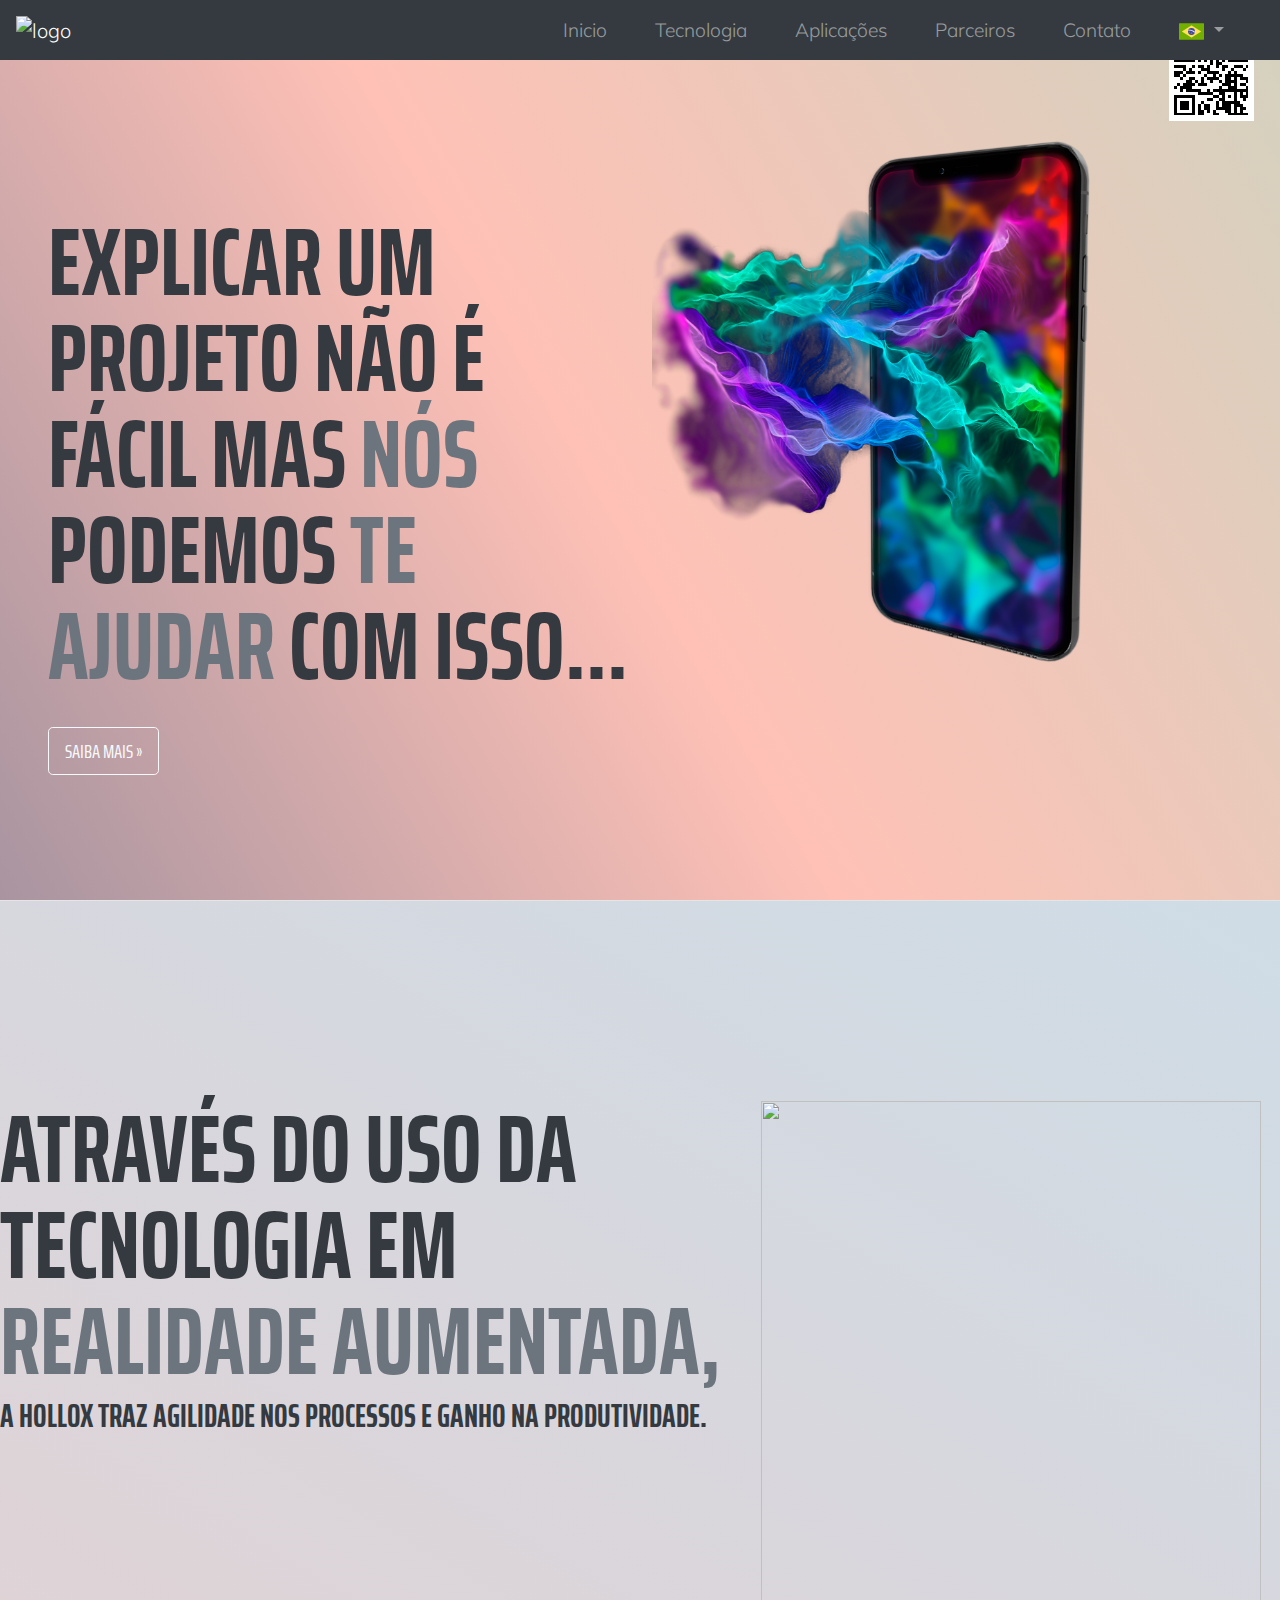
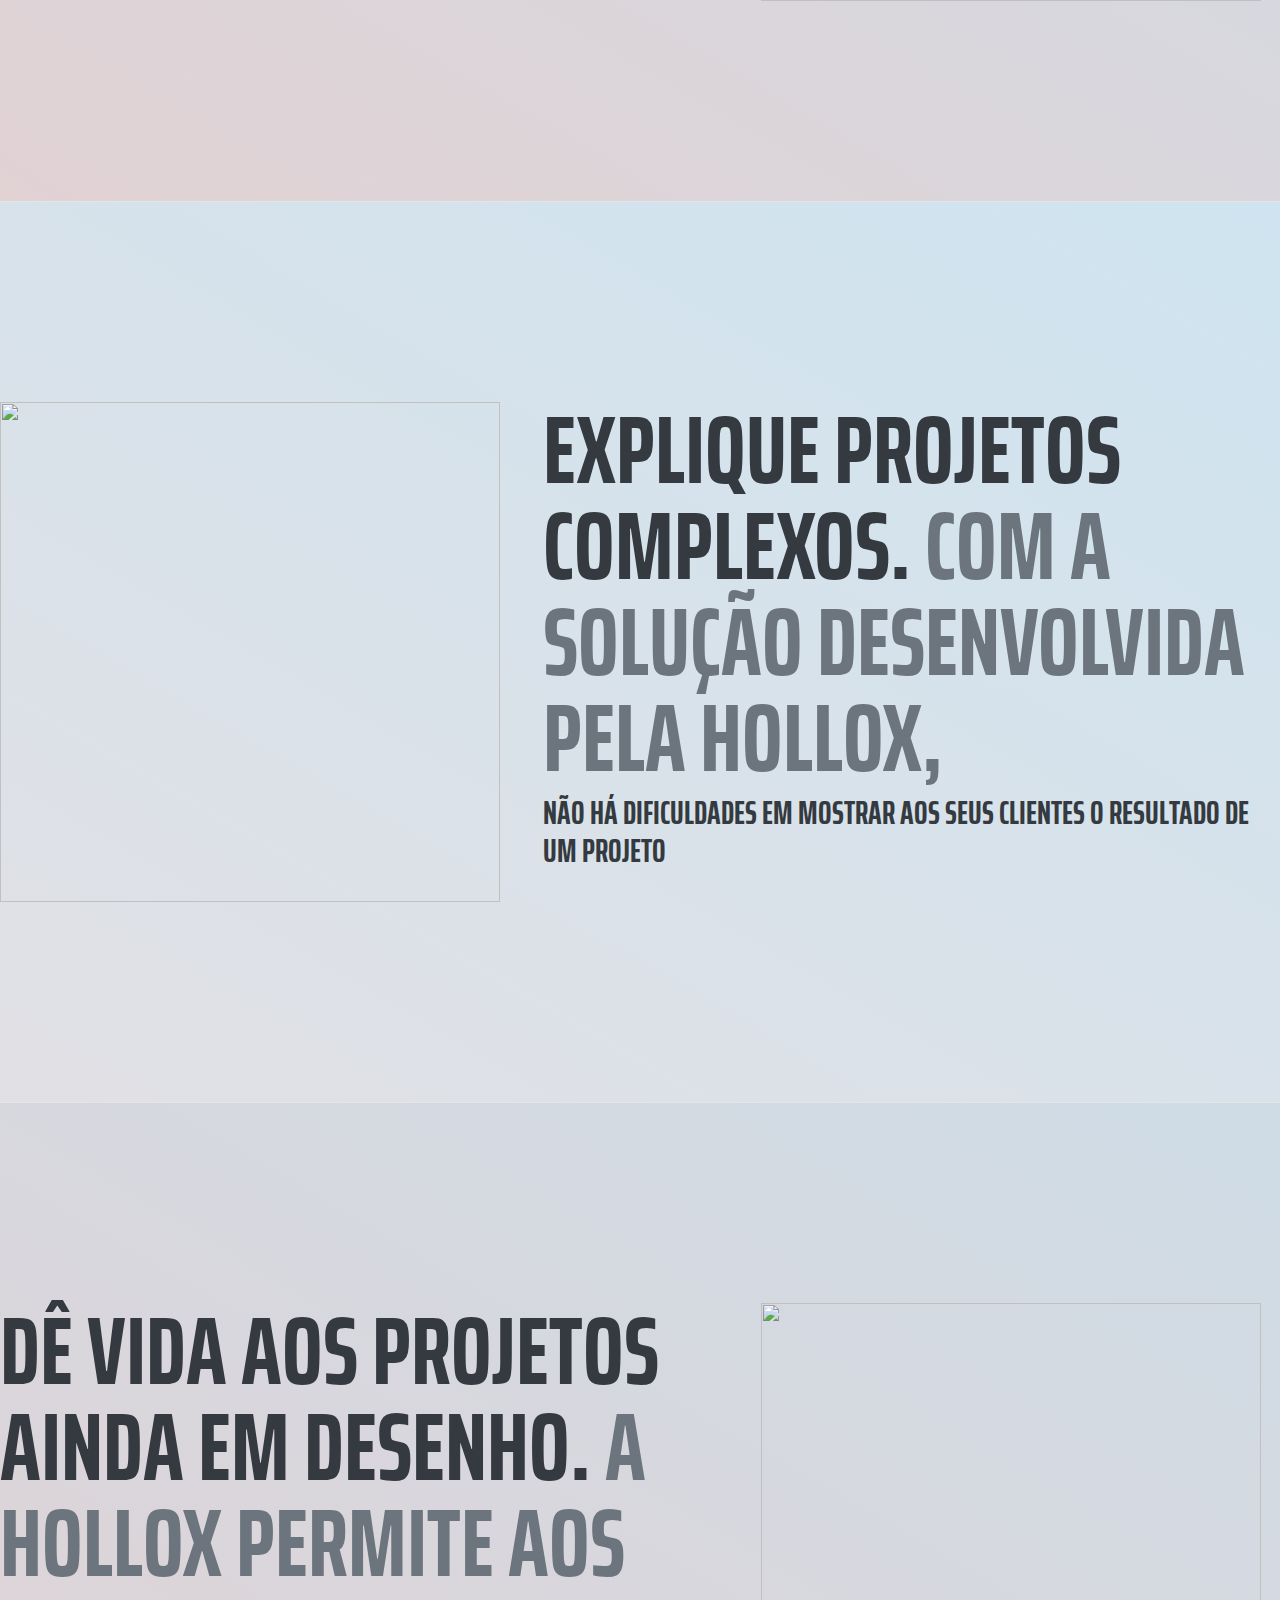
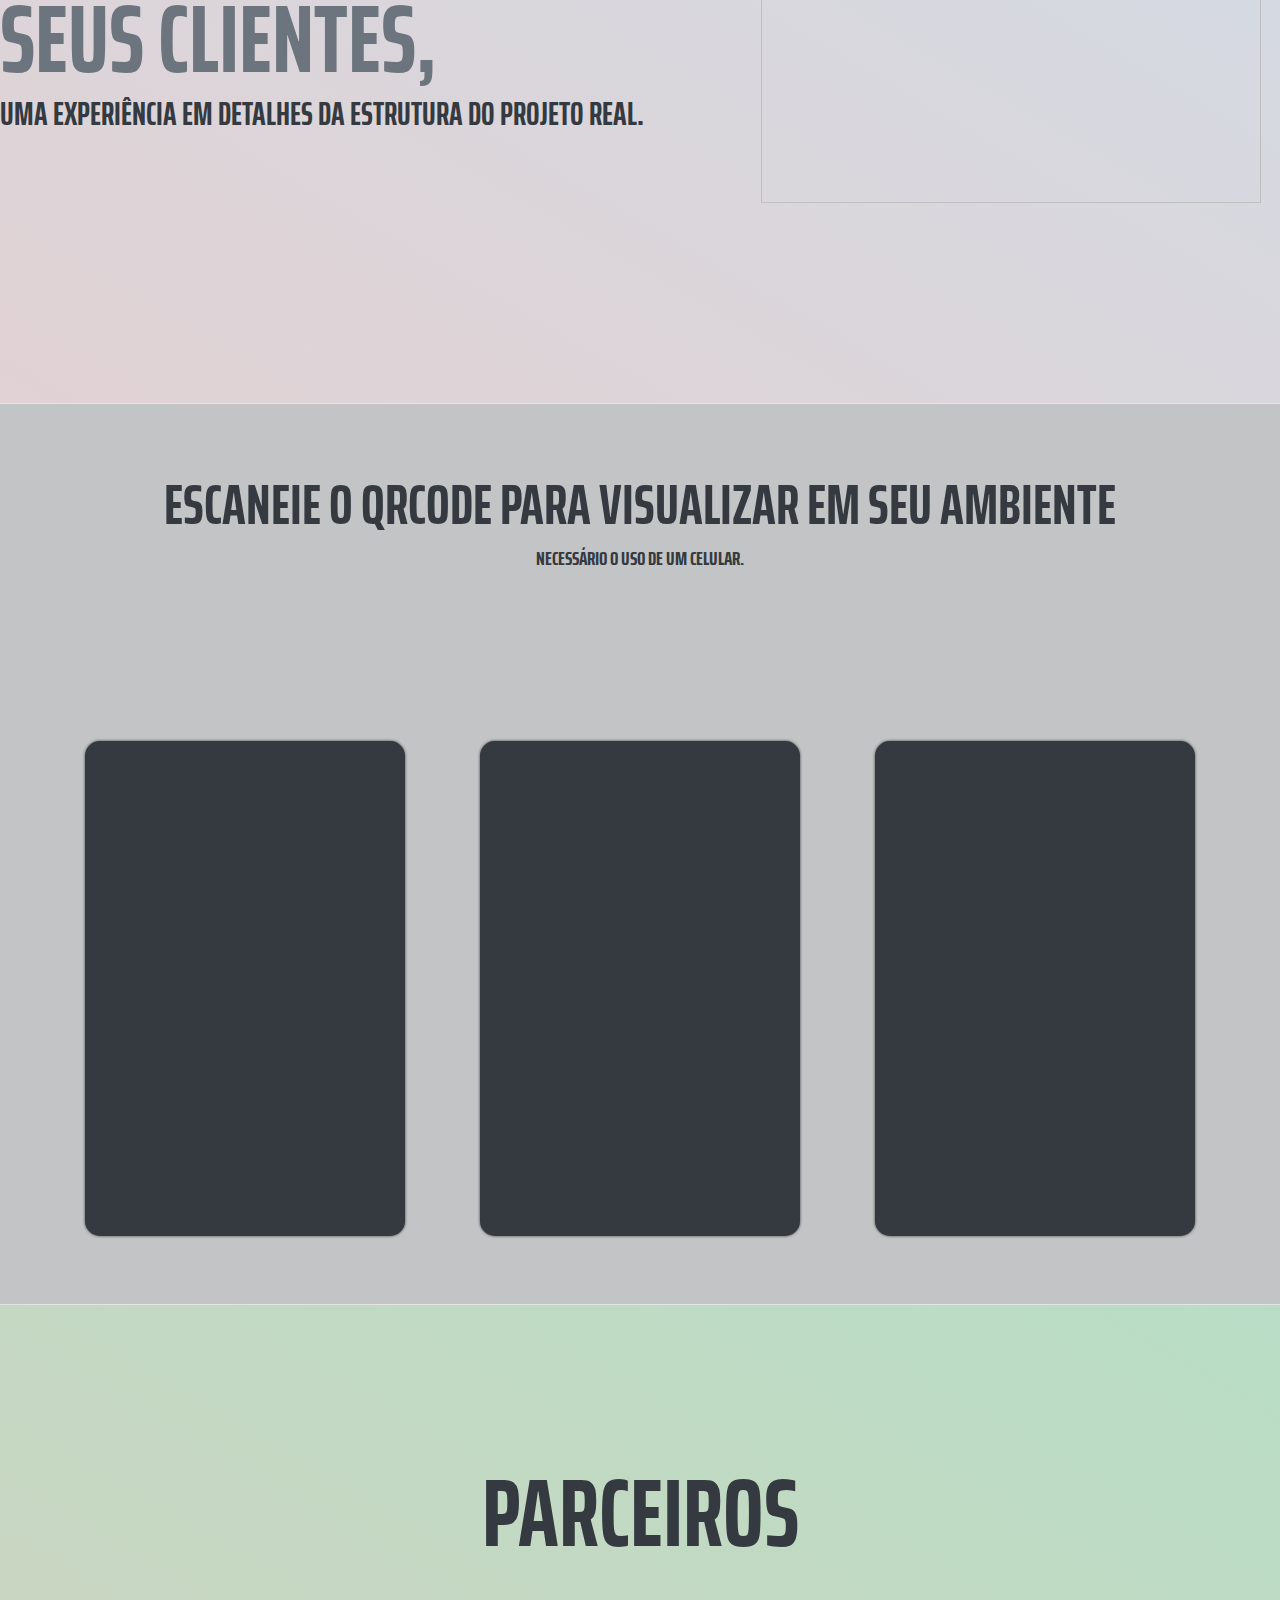
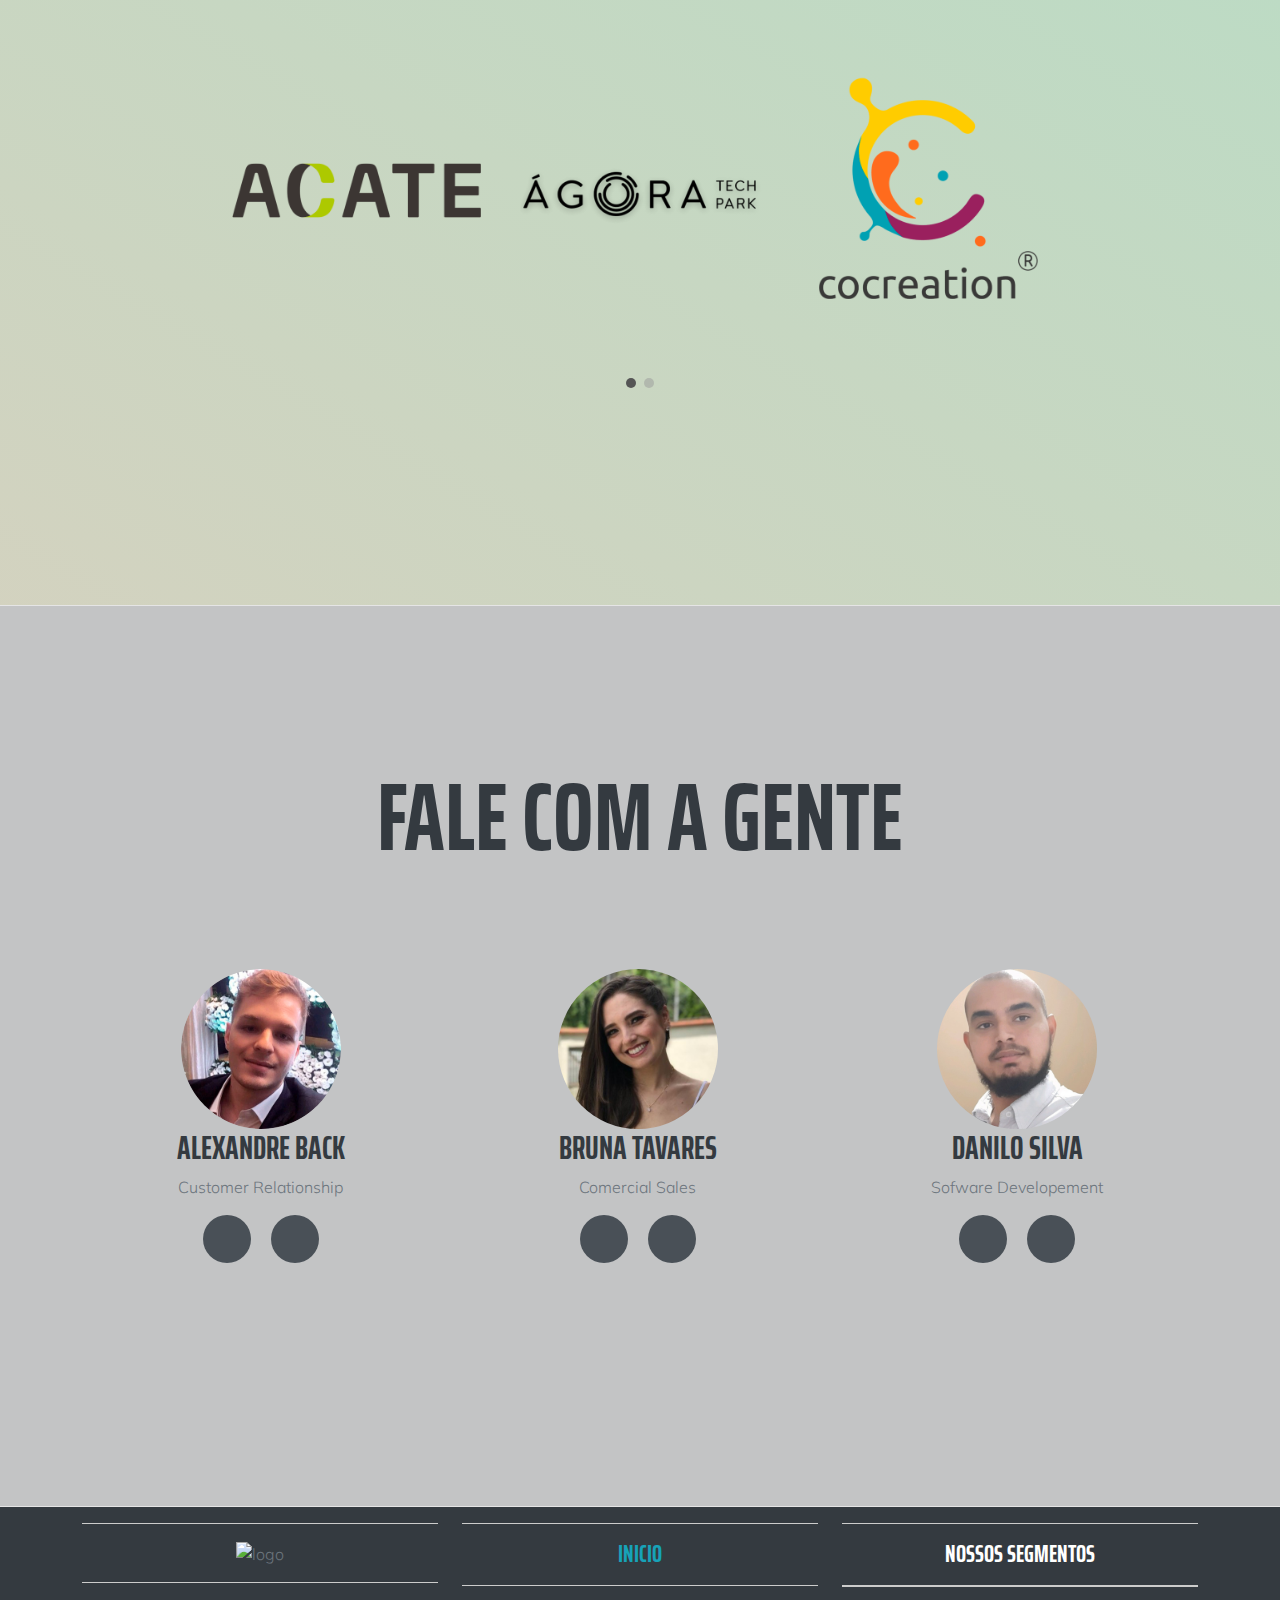
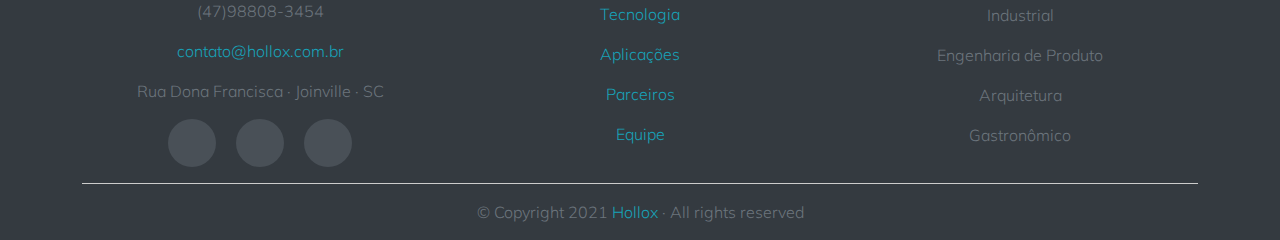
==== commit da933c71: "Aplicando Estrutura para o site base." ====
--- a/index.html
+++ b/index.html
@@ -90,61 +90,52 @@
                         </div>                       
                     </div>
                 </section>                
-            </div>
-            
-            <hr class="m-0" />
+            </div>        
             
             <!-- A tecnologia-->
+            <hr class="m-0" id="tecnology"/>              
+
             <div class="gradient_Pag02">
-                <section class="resume-section" id="tecnology">
-                    <hr class="featurette-divider">
-                    <div class="row featurette">
-                        <div class="col-md-5 order-md-2">
-                            <h1 class="featurette-heading"></br>Através do uso da tecnologia em <span class="text-muted">realidade aumentada,</span></h1>
-                            <h4 class="featurette-heading">a Hollox traz agilidade nos processos e ganho na produtividade.</h4>
-                        </div>
-                        <div class="col-md-6 order-md-1">
-                            <img class="posIMG_Pag02" width="680" src="assets/img/17.png" alt="" style="border-radius: 100%;"/>
-                        </div>
-                    </div>               
-                </section>   
+                <div class="row featurette">
+                    <div class="col-md-7">
+                        <h1 class="featurette-heading">Através do uso da tecnologia em <span class="text-muted">realidade aumentada,</span></h1>
+                        <h3 class="featurette-heading">a Hollox traz agilidade nos processos e ganho na produtividade.</h3>
+                    </div>
+                    <div class="col-md-5">
+                        <img width="500" height="500" src="assets/img/001.png" alt="" />
+                    </div>
+                </div>
             </div>
-
-            <hr class="m-0" />            
+        
+            <hr class="m-0" id="tecnology"/>  
             
             <div class="gradient_Pag03">
-                <section class="resume-section" id="tecnology">
-                    <hr class="featurette-divider">
-                    <div class="row featurette">
-                        <div class="col-md-7">
-                            <h1 class="featurette-heading"></br>Explique projetos complexos. <span class="text-muted">Com a solução desenvolvida pela Hollox,</span></h1>
-                            <h4 class="featurette-heading">não há dificuldades em mostrar aos seus clientes o resultado de um projeto</h4>
-                        </div>
-                        <div class="col-md-5">
-                            <img class="posIMG_Pag03" width="450" src="assets/img/002.png" alt="" style="border-radius: 100%;"/>
-                        </div>
-                    </div>               
-                </section> 
-            </div>           
-
-            <hr class="m-0" />
-
+                <div class="row featurette">
+                    <div class="col-md-7 order-md-2">
+                        <h1 class="featurette-heading">Explique projetos complexos. <span class="text-muted">Com a solução desenvolvida pela Hollox,</span></h1>
+                        <h3 class="featurette-heading">não há dificuldades em mostrar aos seus clientes o resultado de um projeto</h3>
+                    </div>
+                    <div class="col-md-5 order-md-1">
+                        <img width="500" height="500" src="assets/img/002.png" alt="" />
+                    </div>
+                </div>
+            </div>
+        
+            <hr class="m-0" id="tecnology"/>   
+            
             <div class="gradient_Pag02">
-                <section class="resume-section" id="tecnology">
-                    <hr class="featurette-divider">
-                    <div class="row featurette">
-                        <div class="col-md-6 order-md-2">
-                            <h1 class="featurette-heading"></br>Dê vida aos projetos ainda em desenho. <span class="text-muted">a Hollox permite aos seus clientes,</span></h1>
-                            <h4 class="featurette-heading">uma experiência em detalhes da estrutura do projeto real.</h4>
-                        </div>
-                        <div class="col-md-6 order-md-1">
-                            <img class="posIMG_Pag04" width="680" src="assets/img/33.png" alt="" style="border-radius: 100%;" />
-                        </div>
-                    </div>               
-                </section> 
+                <div class="row featurette">
+                    <div class="col-md-7">
+                        <h1 class="featurette-heading">Dê vida aos projetos ainda em desenho. <span class="text-muted">a Hollox permite aos seus clientes,</span></h1>
+                        <h3 class="featurette-heading">uma experiência em detalhes da estrutura do projeto real.</h3>
+                    </div>
+                    <div class="col-md-5">
+                        <img width="500" height="500" src="assets/img/003.png" alt="" />
+                    </div>
+                </div>
             </div>
-
-            <hr class="m-0" />
+        
+            <hr class="m-0" />              
 
             <!-- experience-->
             <div class="resume-section"  id="aplications" style="height: 100vh; width: 100vw; background-color: rgb(195, 196, 197);">                                    
@@ -209,7 +200,7 @@
                         </model-viewer>
                     </div>         
                 </section>                               
-            </div>
+            </div>            
 
             <hr class="m-0" />   
             
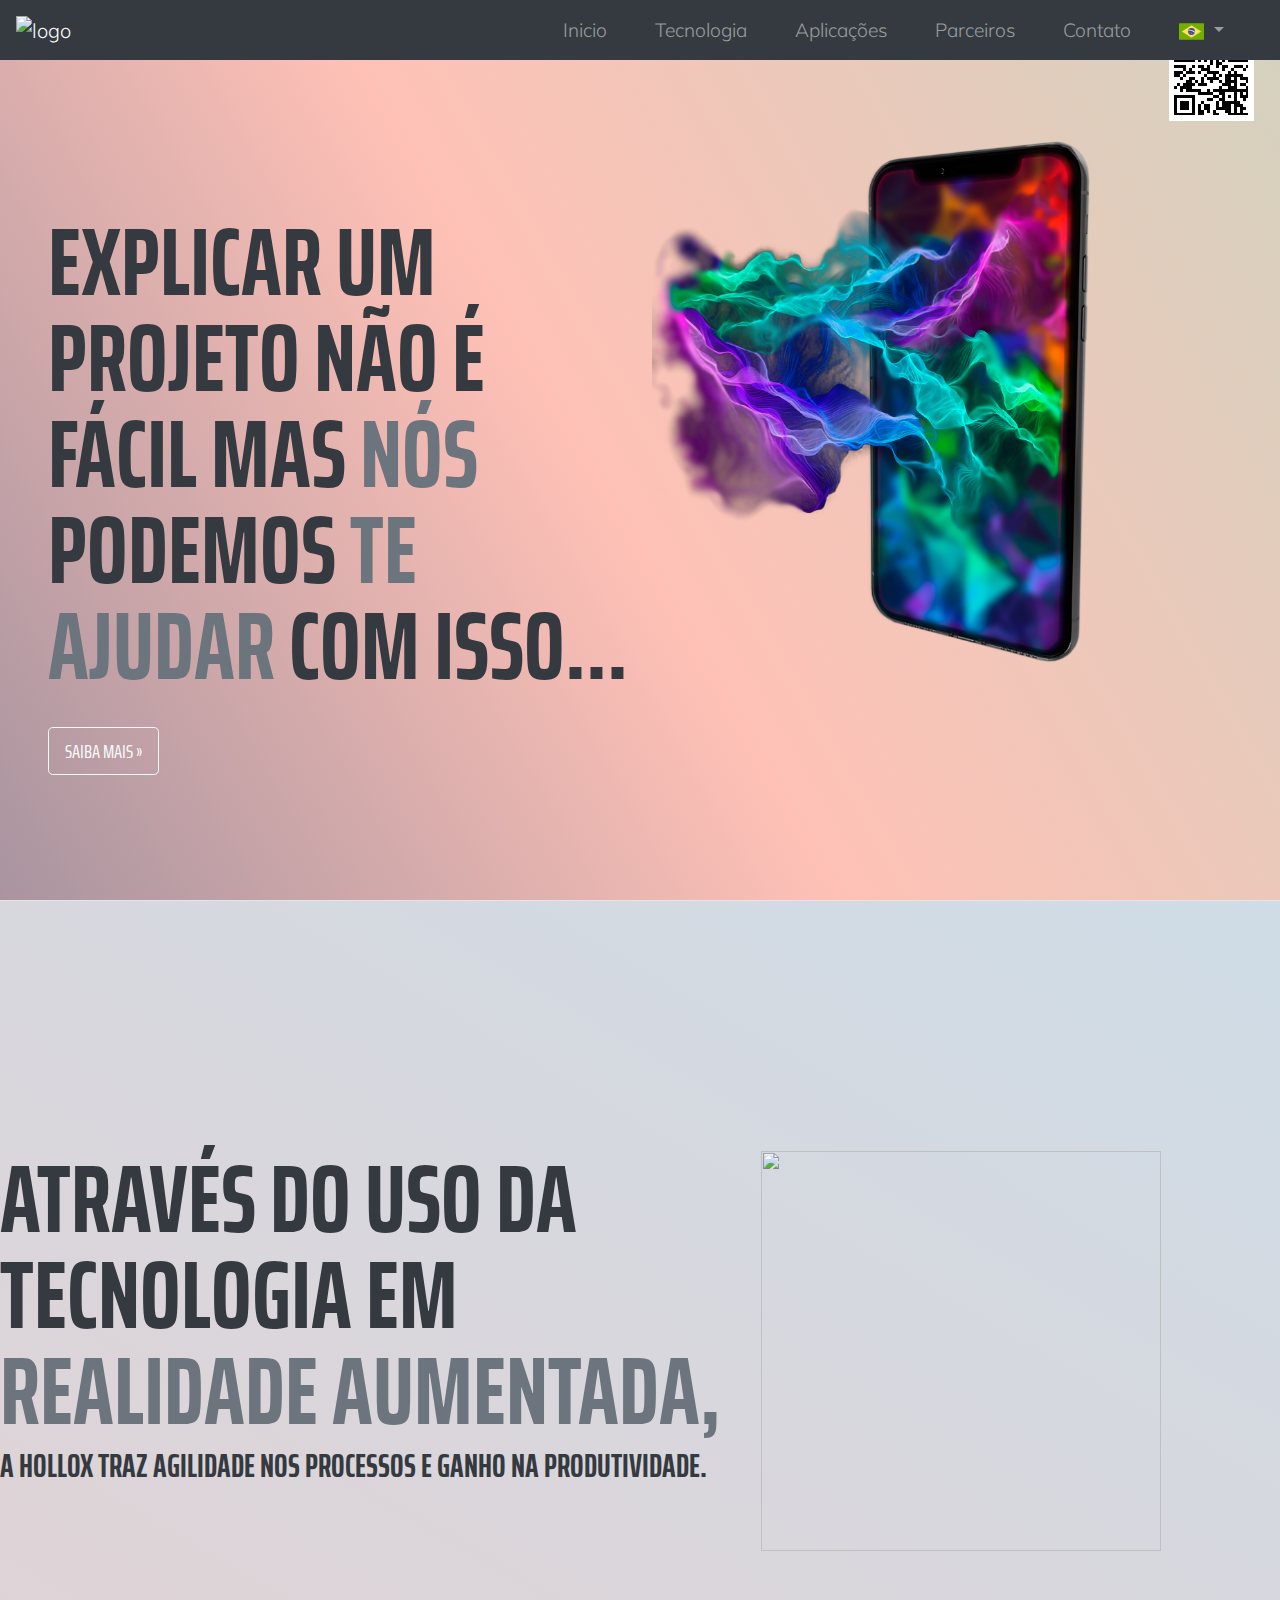
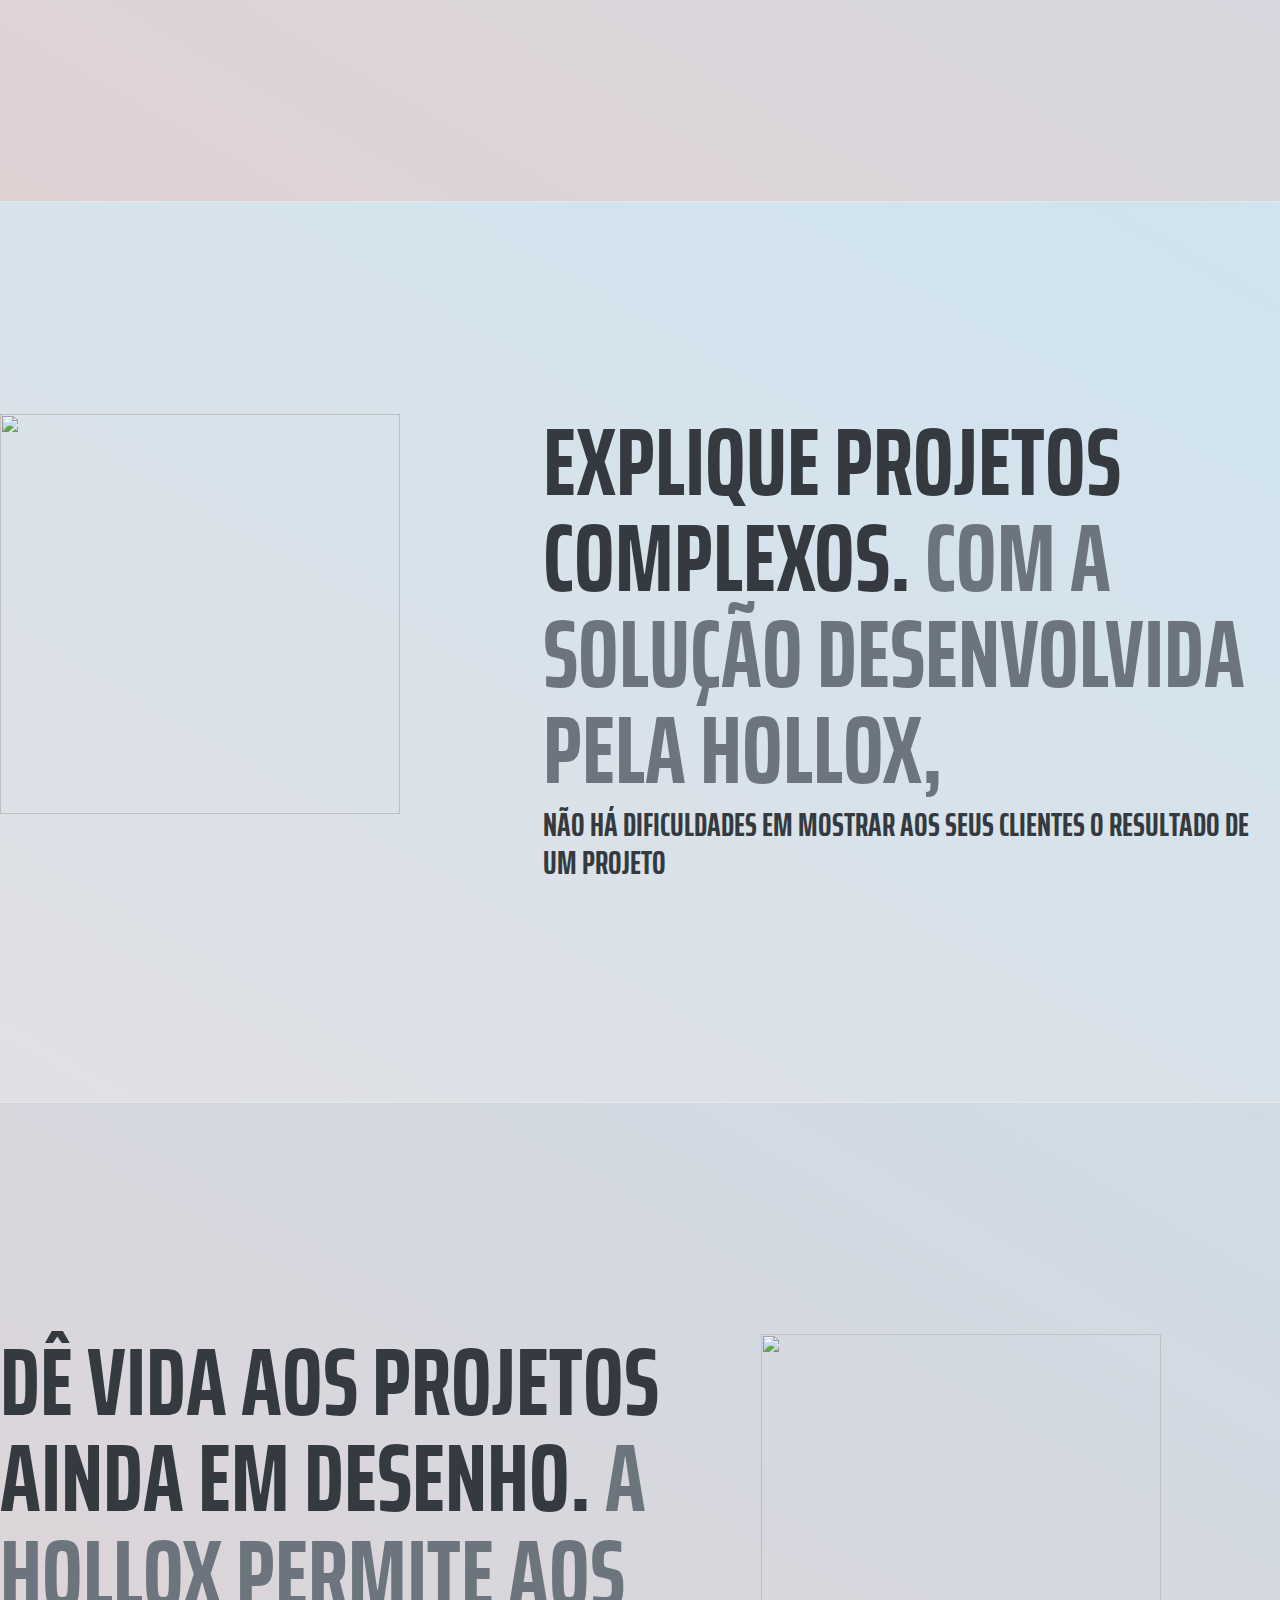
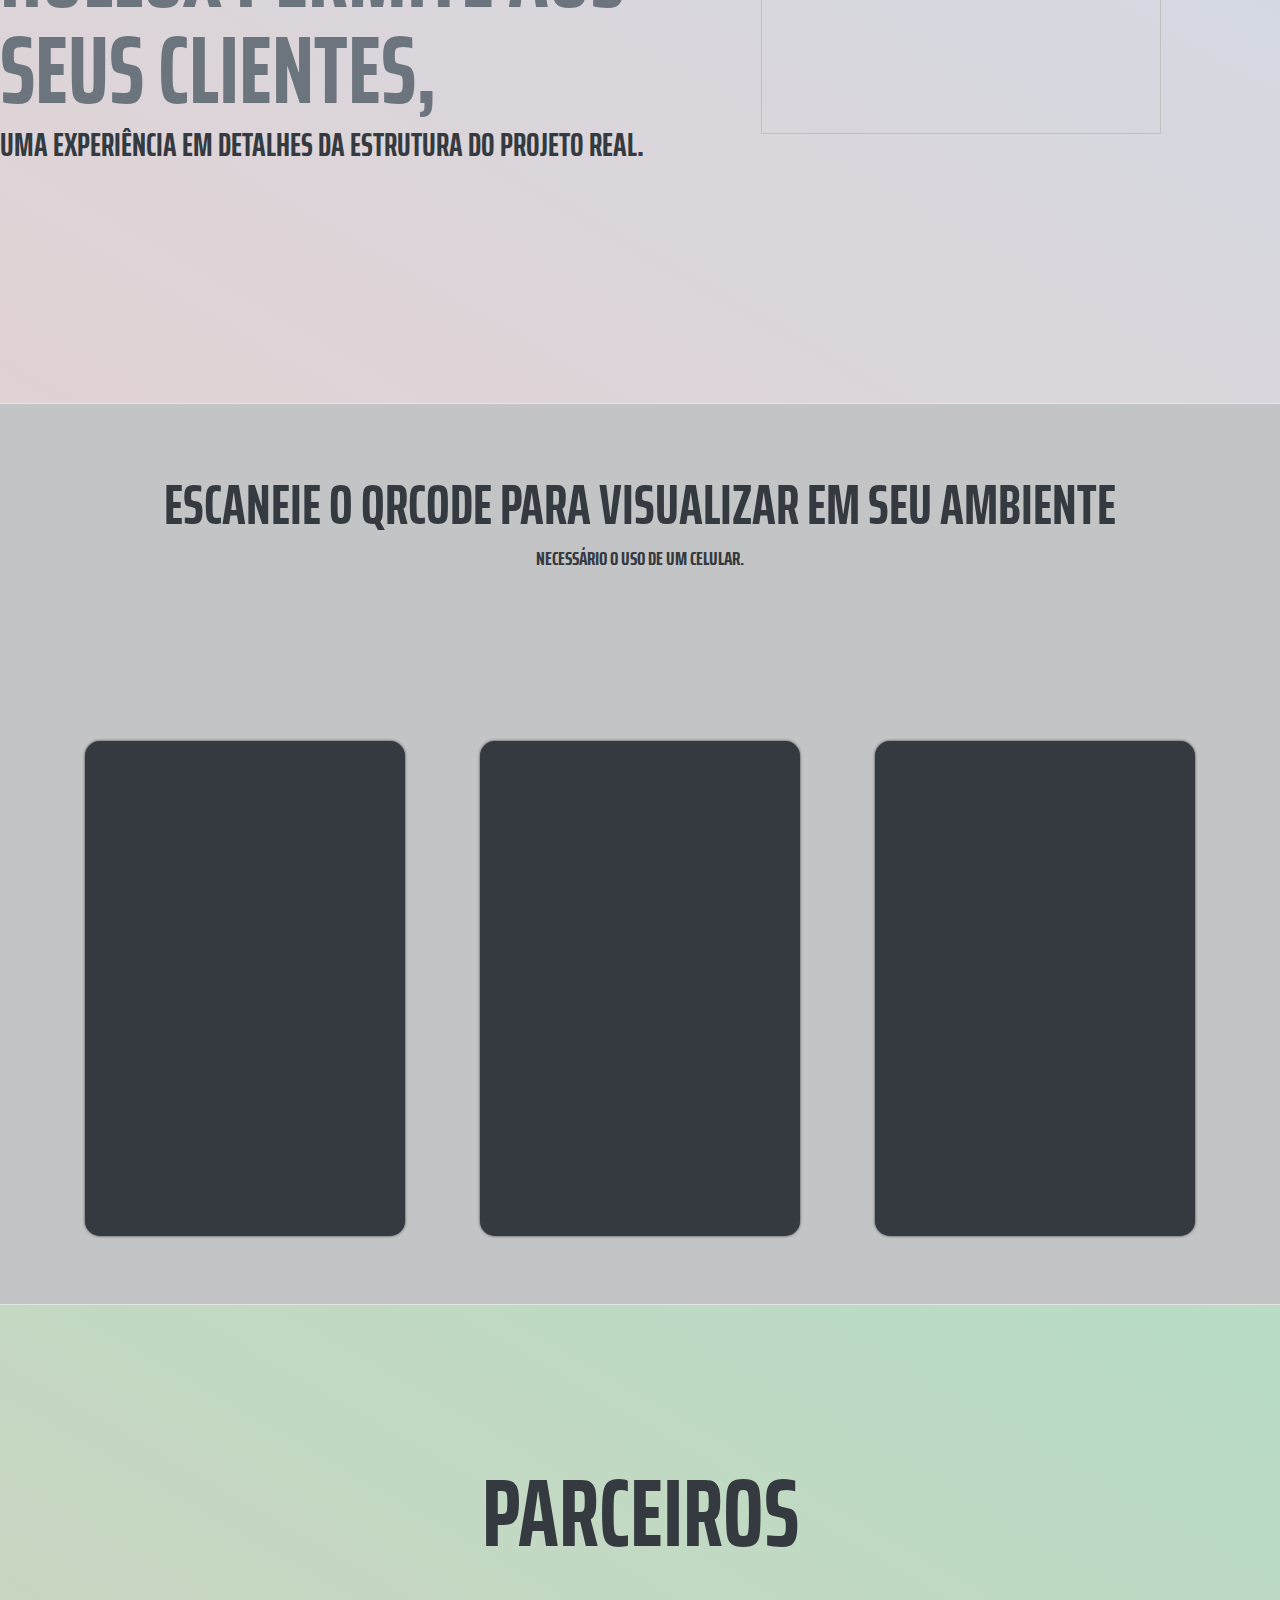
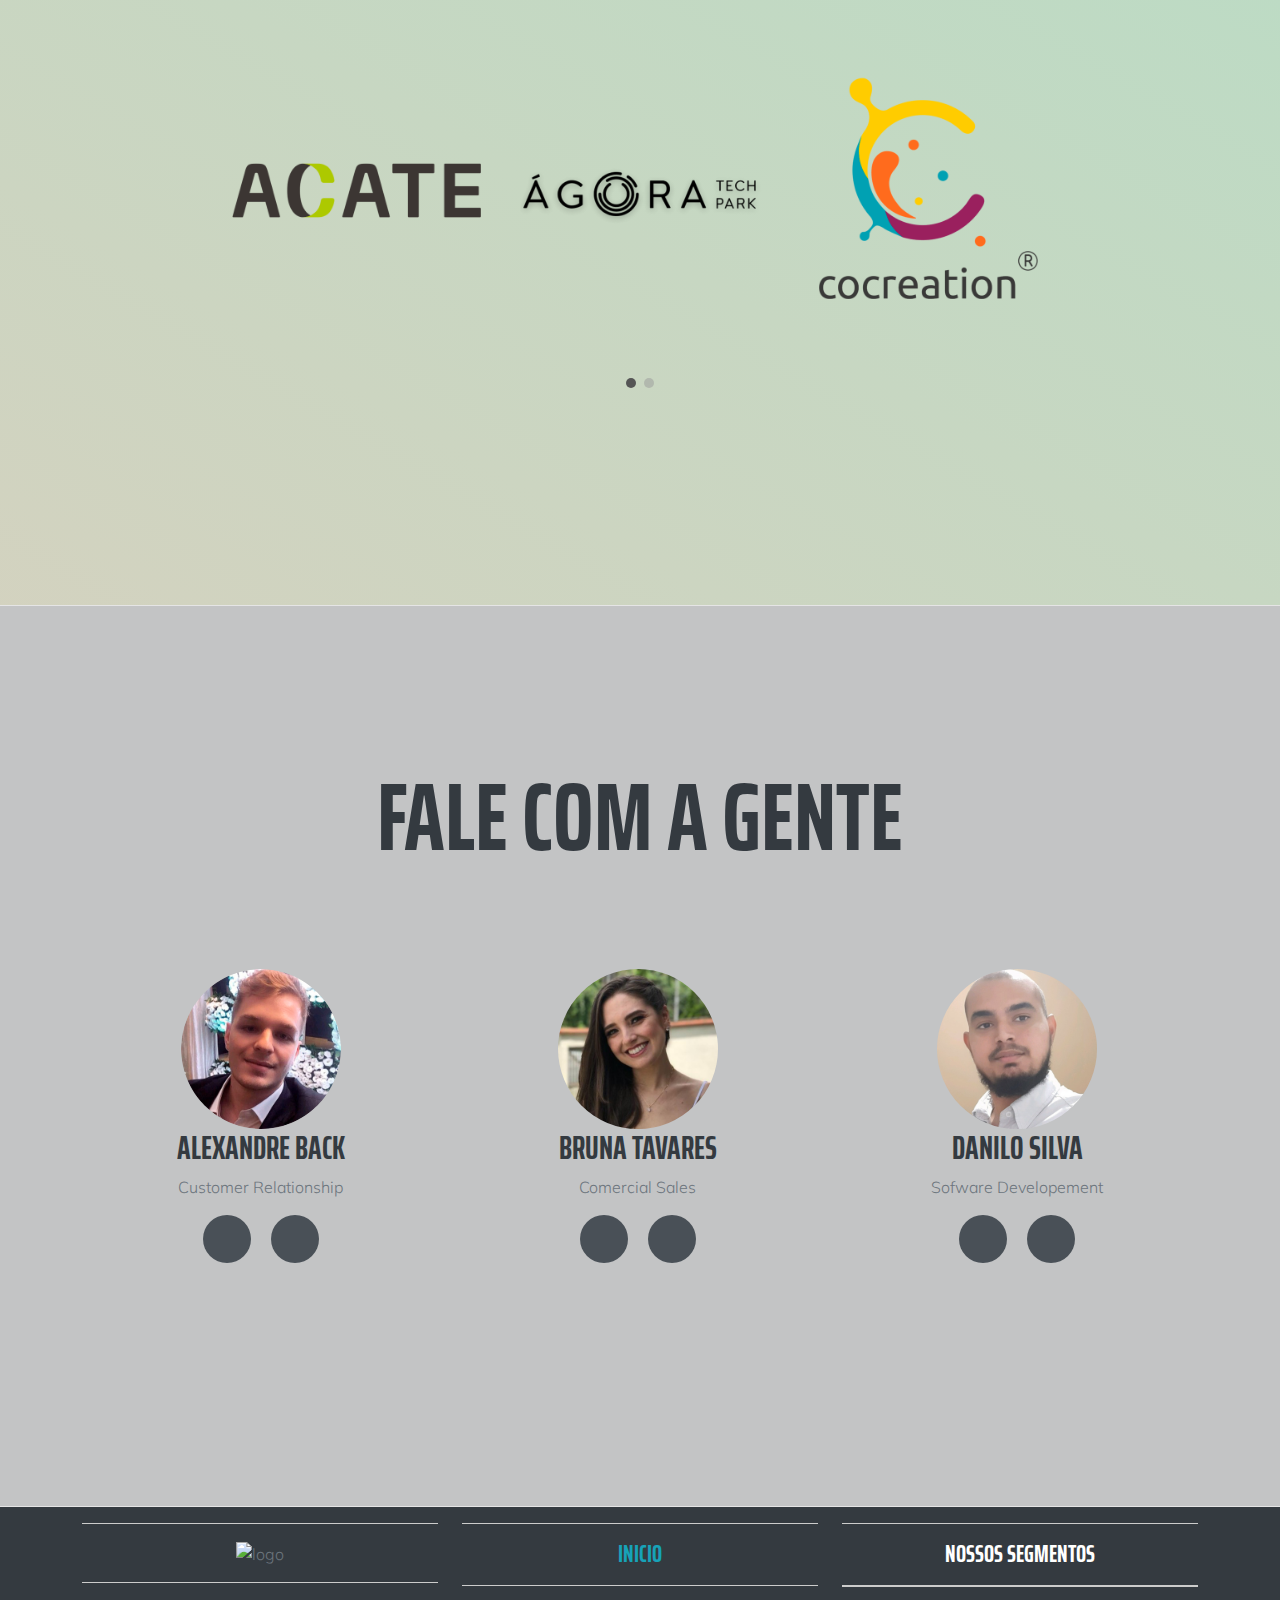
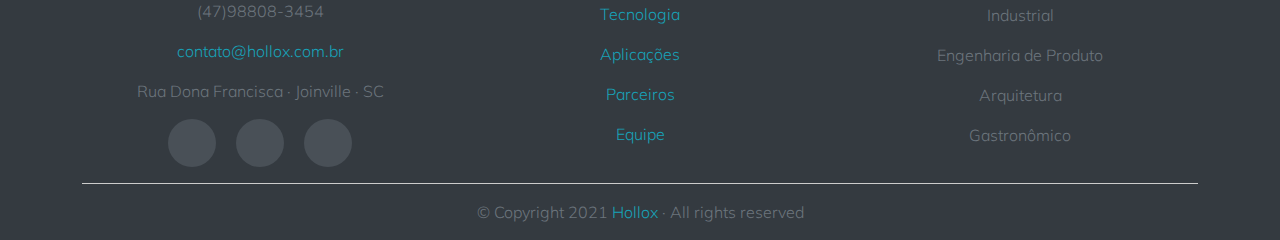
==== commit fe698358: "Iniciando Novo Rascunho do Site onde se encontra na pasta holloxSite" ====
--- a/index.html
+++ b/index.html
@@ -40,7 +40,7 @@
         <link href="https://fonts.googleapis.com/css?family=Saira+Extra+Condensed:500,700" rel="stylesheet" type="text/css" />
         <link href="https://fonts.googleapis.com/css?family=Muli:400,400i,800,800i" rel="stylesheet" type="text/css" />
         <!-- Core theme CSS (includes Bootstrap)-->
-        <link href="css/styles.css" rel="stylesheet" />     
+        <link href="css/styles.css" rel="stylesheet" />            
         
     </head>
     
@@ -102,7 +102,7 @@
                         <h3 class="featurette-heading">a Hollox traz agilidade nos processos e ganho na produtividade.</h3>
                     </div>
                     <div class="col-md-5">
-                        <img width="500" height="500" src="assets/img/001.png" alt="" />
+                        <img width="400" height="400" src="assets/img/001.png" alt="" />
                     </div>
                 </div>
             </div>
@@ -116,7 +116,7 @@
                         <h3 class="featurette-heading">não há dificuldades em mostrar aos seus clientes o resultado de um projeto</h3>
                     </div>
                     <div class="col-md-5 order-md-1">
-                        <img width="500" height="500" src="assets/img/002.png" alt="" />
+                        <img width="400" height="400" src="assets/img/002.png" alt="" />
                     </div>
                 </div>
             </div>
@@ -130,7 +130,7 @@
                         <h3 class="featurette-heading">uma experiência em detalhes da estrutura do projeto real.</h3>
                     </div>
                     <div class="col-md-5">
-                        <img width="500" height="500" src="assets/img/003.png" alt="" />
+                        <img width="400" height="400" src="assets/img/003.png" alt="" />
                     </div>
                 </div>
             </div>
@@ -349,7 +349,7 @@
             <hr class="m-0" />
 
             <!-- rodape-->
-            <footer style="width: 100vw;background: linear-gradient(60deg,var(--dark), var(--gray-dark));background-size: 400% 400%; animation: colors 15s ease-in infinite;"} >
+            <footer style="background: linear-gradient(60deg,var(--dark), var(--gray-dark));background-size: 400% 400%; animation: colors 15s ease-in infinite;"} >
                 <div class="container">
                     <div class="row text-center">
 
